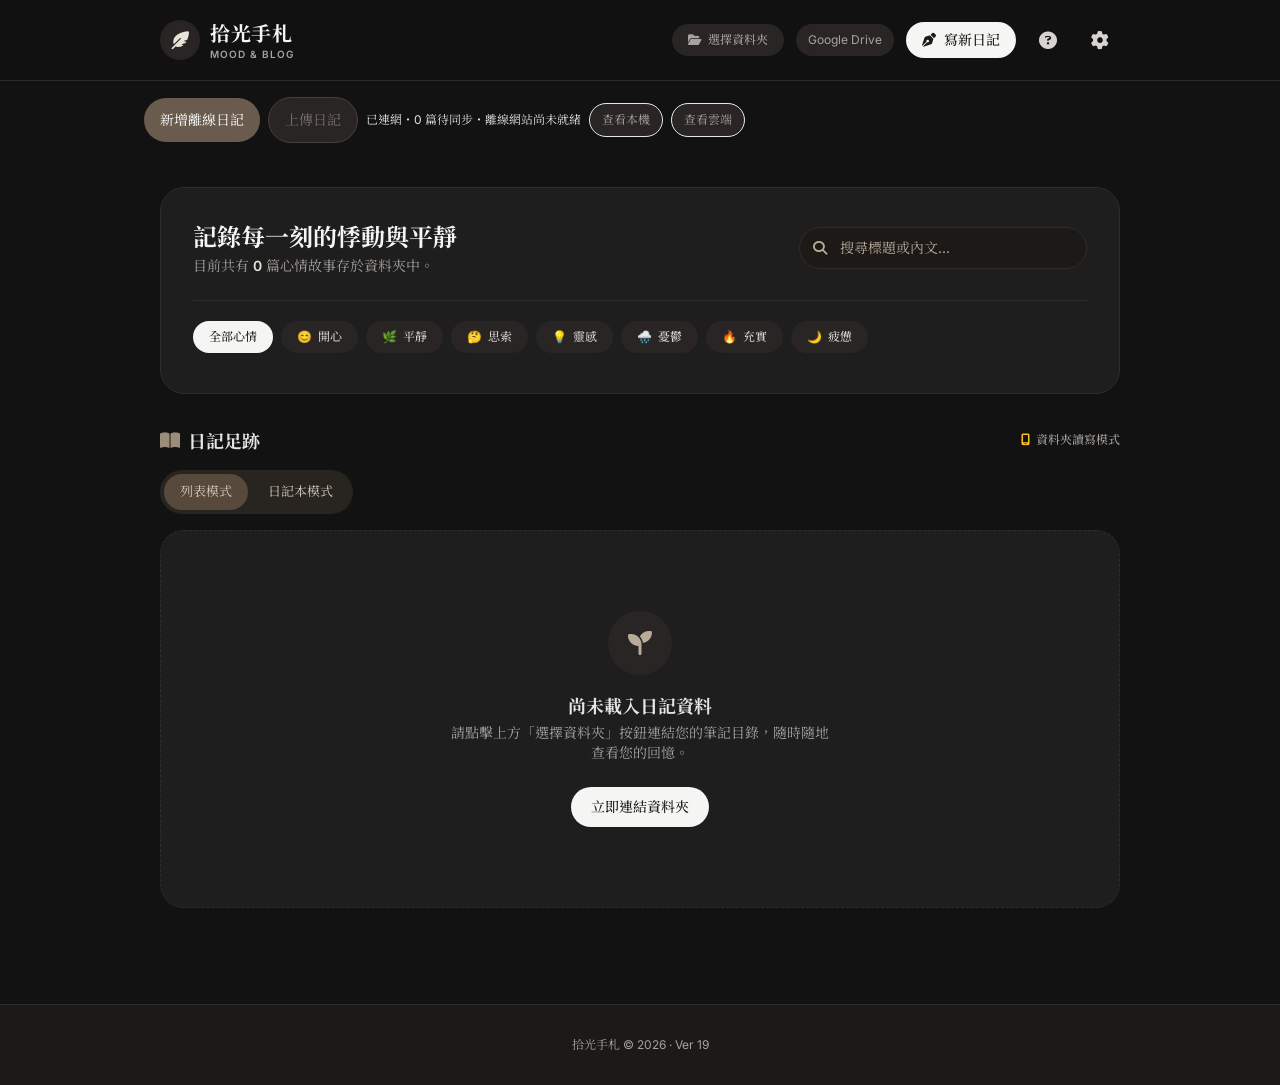
==== index.html @ 32897668 "Add files via upload" ====
<!DOCTYPE html>
<html lang="zh-TW" class="h-full">
<head>
    <meta charset="UTF-8">
    <link rel="manifest" href="manifest.webmanifest?v=19">
    <meta name="viewport" content="width=device-width, initial-scale=1.0">
    
    <link rel="icon" href="favicon.ico?v=11" sizes="any">
    <link rel="icon" type="image/png" sizes="32x32" href="icon-32.png?v=11">
    <link rel="icon" type="image/png" sizes="16x16" href="icon-16.png?v=11">
    <link rel="apple-touch-icon" sizes="180x180" href="icon-180.png?v=11">
    <meta name="theme-color" content="#695b4e">
    <title>拾光手札 - MOOD & BLOG JOURNAL</title>
    <!-- Tailwind CSS CDN -->
    <script src="./assets/tailwind.js?v=19"></script>
    <script>
        tailwind.config = {
            darkMode: 'class',
            theme: {
                extend: {
                    colors: {
                        warm: {
                            50: '#fcfbfa',
                            100: '#f5f2ed',
                            200: '#e8e2d8',
                            300: '#d4cbbe',
                            400: '#b8ab9a',
                            500: '#9c8d7b',
                            600: '#827363',
                            700: '#695b4e',
                            800: '#54483e',
                            900: '#453c34',
                        },
                        darkBg: '#121212',
                        darkCard: '#1e1e1e',
                        darkBorder: '#2d2d2d'
                    },
                    fontFamily: {
                        serif: ['"Noto Serif TC"', 'serif'],
                        sans: ['"Inter"', '"Plus Jakarta Sans"', 'sans-serif'],
                    }
                }
            }
        }
    </script>
    <link rel="preconnect" href="https://fonts.googleapis.com">
    <link rel="preconnect" href="https://fonts.gstatic.com" crossorigin>
    <link href="https://fonts.googleapis.com/css2?family=Inter:wght@300;400;500;600;700&family=Noto+Serif+TC:wght@400;600;700&display=swap" rel="stylesheet">
    <link rel="stylesheet" href="./assets/fontawesome.css?v=19">
    <style>
        body {
            font-family: 'Inter', 'Noto Serif TC', sans-serif;
            background-color: #fcfbfa;
            color: #453c34;
            -webkit-tap-highlight-color: transparent;
        }
        .dark body {
            background-color: #121212;
            color: #e5e5e5;
        }
        .serif-title {
            font-family: 'Noto Serif TC', serif;
        }
        ::-webkit-scrollbar {
            width: 5px;
            height: 5px;
        }
        ::-webkit-scrollbar-track {
            background: transparent;
        }
        ::-webkit-scrollbar-thumb {
            background: #d4cbbe;
            border-radius: 3px;
        }
        .dark ::-webkit-scrollbar-thumb {
            background: #444;
        }
        .fade-in {
            animation: fadeIn 0.25s ease-in-out forwards;
        }
        @keyframes fadeIn {
            from { opacity: 0; transform: translateY(6px); }
            to { opacity: 1; transform: translateY(0); }
        }
        /* Stack folder and Drive controls on phones; keep the existing wide layout. */
        @media (max-width: 639px) {
            header .journal-header-layout {
                display: grid;
                grid-template-columns: minmax(0, 1fr) auto auto;
                gap: 10px 8px;
                padding-top: 12px;
                padding-bottom: 12px;
            }
            header .journal-header-brand { grid-column: 1; grid-row: 1; min-width: 0; }
            header .journal-header-brand > div:first-child { flex-shrink: 0; }
            header .journal-header-brand h1, header .journal-header-brand p { white-space: nowrap; }
            header .journal-header-actions { display: contents; }
            header .journal-header-actions > * { margin-left: 0 !important; }
            header .journal-header-manual { grid-column: 2; grid-row: 1; }
            header .journal-header-settings { grid-column: 3; grid-row: 1; }
            header .journal-header-manual, header .journal-header-settings { width: 44px; height: 44px; }
            header .journal-header-folder {
                grid-column: 1 / -1; grid-row: 2;
                min-width: 0; width: 100%; min-height: 44px;
                justify-content: center;
            }
            header .journal-header-folder i { flex-shrink: 0; }
            header .journal-header-folder #dirLabel { min-width: 0; max-width: none; white-space: normal; overflow-wrap: anywhere; }
            header .journal-header-drive {
                grid-column: 1 / -1; grid-row: 3;
                min-width: 0; width: 100%; min-height: 44px; white-space: nowrap;
            }
        }
            #dirBtn, #driveBtn { background: #f2efeb; color: #685c50; }
        #dirBtn[data-connected="true"], #driveBtn[data-connected="true"] { background: #68594b; color: #fff; }
        .dark #dirBtn, .dark #driveBtn { background: #292524; color: #a8a29e; }
        .dark #dirBtn[data-connected="true"], .dark #driveBtn[data-connected="true"] { background: #d6c9bc; color: #292524; }
        #dirLabel { white-space: normal; overflow-wrap: anywhere; }
        .journal-editor-fields { display:grid; grid-template-columns:repeat(auto-fit,minmax(min(100%,13rem),1fr)); gap:1rem; }
        .journal-editor-fields > div { min-width:0; }
        .journal-editor-fields input, .journal-editor-fields select { display:block; width:100%; min-width:0; max-width:100%; min-inline-size:0; box-sizing:border-box; }
        #postDate { appearance:none; -webkit-appearance:none; min-height:44px; }
        #postDate::-webkit-date-and-time-value { min-width:0; text-align:left; }
            #folderSyncBtn:disabled, #newOfflineDiaryBtn:disabled, #uploadDiaryBtn:disabled { background: #e7e5e4; color: #a8a29e; border-color: #e7e5e4; cursor: not-allowed; box-shadow: none; }
        .dark #newOfflineDiaryBtn:disabled, .dark #uploadDiaryBtn:disabled { background: #292524; color: #78716c; border-color: #44403c; }
            #viewLocalSourceBtn, #viewDriveSourceBtn { background: #f2efeb; color: #685c50; }
        #viewLocalSourceBtn[aria-pressed="true"], #viewDriveSourceBtn[aria-pressed="true"] { background: #68594b; color: #fff; border-color: #68594b; }
        .dark #viewLocalSourceBtn, .dark #viewDriveSourceBtn { background: #292524; color: #a8a29e; }
        .dark #viewLocalSourceBtn[aria-pressed="true"], .dark #viewDriveSourceBtn[aria-pressed="true"] { background: #d6c9bc; color: #292524; border-color: #d6c9bc; }
    #conflictChoices[hidden], #folderConflictsBtn[hidden], #conflictBackupBtn[hidden] { display:none; }
    #viewContent .journal-photo { margin:10px 0; }
        #viewContent .journal-photo img { display:block; width:100%; height:auto; border:0; }
        #viewContent .view-photo-slot[data-loaded="true"] { height:auto; display:block; }
    #viewContent .view-photo-slot { height:clamp(180px,40vh,320px); display:flex; align-items:center; justify-content:center; color:#9a8b7d; font-size:12px; }
    #operationRecordsPanel[hidden], #performanceRecordsPanel[hidden] { display:none; }
        .system-record-tab[aria-selected="true"] { background:#68594b;color:white; }
        .dark .system-record-tab[aria-selected="true"] { background:#d6c9bc;color:#292524; }
    button:focus-visible, a:focus-visible, select:focus-visible, input:focus-visible, textarea:focus-visible { outline:2px solid #9a8b7d; outline-offset:3px; }
    </style>
<link rel="stylesheet" href="./weather.css?v=19">
<script src="./photo-compression.js?v=19"></script>
<script src="./moon-phase.js?v=19"></script>
</head>
<body class="h-full flex flex-col justify-between selection:bg-warm-200 dark:selection:bg-stone-700 transition-colors duration-300">

    <input type="file" id="directoryInput" webkitdirectory multiple hidden onchange="app.loadPostsFromFiles(event)">

    <script src="https://accounts.google.com/gsi/client" async defer></script>
    <div id="weatherLayer" hidden aria-hidden="true"><canvas id="dynamicBgCanvas"></canvas><div id="celestialObjects" class="fixed inset-0 pointer-events-none overflow-hidden"></div><div id="lightningOverlay" class="lightning-overlay"></div><div id="snowDriftGround" class="snow-drift-ground"></div></div>
    <header class="sticky top-0 z-30 backdrop-blur-md bg-warm-50/85 dark:bg-darkBg/85 border-b border-warm-200 dark:border-darkBorder shadow-sm">
        <div class="journal-header-layout max-w-5xl mx-auto px-4 sm:px-6 lg:px-8 h-18 sm:h-20 flex items-center justify-between">
            <div class="journal-header-brand flex items-center space-x-2.5 cursor-pointer" onclick="app.switchHome()">
                <div class="w-9 h-9 sm:w-10 sm:h-10 rounded-full bg-warm-200 dark:bg-stone-800 flex items-center justify-center text-warm-800 dark:text-warm-200 shadow-inner">
                    <i class="fa-solid fa-feather-pointed text-sm sm:text-lg"></i>
                </div>
                <div>
                    <h1 class="serif-title text-base sm:text-xl font-bold tracking-wide text-warm-900 dark:text-stone-100">拾光手札</h1>
                    <p class="text-[9px] sm:text-[10px] text-warm-500 dark:text-stone-400 font-sans tracking-widest uppercase font-semibold">Mood & Blog</p>
                </div>
            </div>

            <div class="journal-header-actions flex items-center space-x-1.5 sm:space-x-3">
                <button onclick="app.pickDirectory()" id="dirBtn" class="journal-header-folder px-3 sm:px-4 py-2 bg-warm-700 hover:bg-warm-800 text-white text-xs font-medium rounded-full shadow-sm transition-all duration-200 flex items-center space-x-1.5">
                    <i class="fa-solid fa-folder-open"></i>
                    <span id="dirLabel" class="max-w-[80px] sm:max-w-none truncate">選擇資料夾</span>
                </button>
                <button onclick="app.connectDrive()" id="driveBtn" class="journal-header-drive px-3 py-2 bg-warm-100 dark:bg-stone-800 rounded-full text-xs" title="登入並連接 Google Drive">Google Drive</button>
                <button onclick="app.openEditor()" data-write-action class="hidden sm:flex px-4 py-2 bg-warm-800 hover:bg-warm-900 dark:bg-stone-100 dark:text-stone-900 text-warm-50 text-sm font-medium rounded-full shadow-sm transition-all items-center space-x-2">
                    <i class="fa-solid fa-pen-nib"></i>
                    <span>寫新日記</span>
                </button>
                <button onclick="app.openManualModal()" class="journal-header-manual w-9 h-9 sm:w-10 sm:h-10 rounded-full hover:bg-warm-200/60 dark:hover:bg-stone-800 text-warm-700 dark:text-stone-300 transition-colors flex items-center justify-center" title="操作手冊">
                    <i class="fa-solid fa-circle-question text-base sm:text-lg"></i>
                </button>
                <button onclick="app.openSettings()" class="journal-header-settings w-9 h-9 sm:w-10 sm:h-10 rounded-full hover:bg-warm-200/60 dark:hover:bg-stone-800 text-warm-700 dark:text-stone-300 transition-colors flex items-center justify-center" title="設定與偏好">
                    <i class="fa-solid fa-gear text-base sm:text-lg"></i>
                </button>
            </div>
        </div>
    </header>

    <button id="resumeDirectoryBtn" hidden onclick="app.resumeDirectory()" class="mx-auto mt-3 max-w-full px-4 py-3 rounded-full bg-warm-700 text-white text-sm" style="display:none;overflow-wrap:anywhere"></button>

    <section class="max-w-5xl w-full mx-auto px-4 mt-4" aria-label="離線日記">
        <div class="flex flex-wrap gap-2 items-center">
            <button id="newOfflineDiaryBtn" onclick="app.openOfflineEditor()" class="px-4 py-3 rounded-full bg-warm-700 text-white text-sm">新增離線日記</button>
            <button id="uploadDiaryBtn" disabled onclick="app.uploadDiaries()" class="px-4 py-3 rounded-full border text-sm">上傳日記</button>
            <span id="offlineStatus" class="text-xs" role="status">正在讀取本機日記…</span>
            <button id="folderSyncBtn" disabled onclick="app.syncFolders()" class="border rounded-full px-3 py-2 text-xs">立即同步</button><button id="viewLocalSourceBtn" aria-pressed="false" onclick="app.showSource('local')" class="border rounded-full px-3 py-2 text-xs">查看本機</button><button id="viewDriveSourceBtn" aria-pressed="false" onclick="app.showSource('drive')" class="border rounded-full px-3 py-2 text-xs">查看雲端</button>
        </div>
        <button id="folderConflictsBtn" hidden onclick="app.openFolderConflicts()" class="border rounded-full px-3 py-2 text-xs mt-2">處理同步衝突</button>
        <div id="offlineEntries" class="mt-3 space-y-2"></div>
    </section>
    <main class="flex-grow max-w-5xl w-full mx-auto px-4 sm:px-6 lg:px-8 py-6 sm:py-8 space-y-6 sm:space-y-8">
        
        <section class="bg-white dark:bg-darkCard border border-warm-200 dark:border-darkBorder rounded-3xl p-5 sm:p-8 shadow-sm transition-colors">
            <div class="flex flex-col md:flex-row md:items-center justify-between gap-4">
                <div>
                    <h2 class="serif-title text-xl sm:text-2xl font-bold text-warm-900 dark:text-stone-100">記錄每一刻的悸動與平靜</h2>
                    <p class="text-xs sm:text-sm text-warm-500 dark:text-stone-400 mt-1">目前共有 <span id="totalCount" class="font-semibold text-warm-800 dark:text-warm-200">0</span> 篇心情故事存於資料夾中。</p>
                </div>
                <div class="relative w-full md:w-72">
                    <span class="absolute inset-y-0 left-0 flex items-center pl-3.5 pointer-events-none text-warm-400">
                        <i class="fa-solid fa-magnifying-glass text-sm"></i>
                    </span>
                    <input type="text" id="searchInput" oninput="app.handleSearch(this.value)" placeholder="搜尋標題或內文..." class="w-full pl-10 pr-4 py-2.5 bg-warm-50 dark:bg-stone-900 border border-warm-200 dark:border-darkBorder rounded-full text-sm text-warm-800 dark:text-stone-200 placeholder-warm-400 focus:outline-none focus:ring-2 focus:ring-warm-400 transition-all">
                </div>
            </div>

            <div class="mt-5 sm:mt-6 pt-4 sm:pt-5 border-t border-warm-100 dark:border-darkBorder flex items-center gap-2 overflow-x-auto pb-2 scrollbar-none" id="moodFiltersContainer">
            </div>
        </section>

        <section>
            <div class="flex items-center justify-between mb-4">
                <h3 class="serif-title text-base sm:text-lg font-bold text-warm-800 dark:text-stone-200 flex items-center gap-2">
                    <i class="fa-solid fa-book-open text-warm-500"></i>
                    <span>日記足跡</span>
                </h3>
                <div class="text-[11px] sm:text-xs text-warm-500 dark:text-stone-400 flex items-center gap-1.5 font-medium">
                    <i class="fa-solid fa-mobile-screen text-amber-600 dark:text-amber-400"></i>
                    <span id="deviceModeHint">行動瀏覽模式</span>
                </div>
            </div>

            <div id="postsContainer" class="grid grid-cols-1 md:grid-cols-2 gap-5 sm:gap-6">
            </div>

            <nav id="pagination" aria-label="日記分頁" class="mt-6 flex flex-wrap items-center justify-center gap-2" hidden></nav>

            <div id="emptyState" class="hidden py-16 sm:py-20 text-center bg-white dark:bg-darkCard border border-dashed border-warm-300 dark:border-darkBorder rounded-3xl px-4">
                <div class="w-14 h-14 sm:w-16 sm:h-16 bg-warm-100 dark:bg-stone-800 rounded-full flex items-center justify-center mx-auto text-warm-400 text-xl sm:text-2xl mb-4">
                    <i class="fa-solid fa-seedling"></i>
                </div>
                <h4 class="serif-title text-base sm:text-lg font-bold text-warm-800 dark:text-stone-200">尚未載入日記資料</h4>
                <p class="text-xs sm:text-sm text-warm-500 dark:text-stone-400 max-w-sm mx-auto mt-1 mb-6">請點擊上方「選擇資料夾」按鈕連結您的筆記目錄，隨時隨地查看您的回憶。</p>
                <button onclick="app.pickDirectory()" class="px-5 py-2.5 bg-warm-800 hover:bg-warm-900 dark:bg-stone-100 dark:text-stone-900 text-warm-50 text-xs sm:text-sm font-medium rounded-full shadow-sm transition-all">
                    立即連結資料夾
                </button>
            </div>
        </section>
    </main>

    <!-- 手機版懸浮寫作按鈕 (FAB) -->
    <button onclick="app.openEditor()" data-write-action class="sm:hidden fixed bottom-6 right-6 z-40 w-14 h-14 bg-warm-800 dark:bg-stone-100 dark:text-stone-900 text-warm-50 rounded-full shadow-2xl flex items-center justify-center text-xl transition-transform active:scale-95" title="寫新日記">
        <i class="fa-solid fa-pen-nib"></i>
    </button>

    <footer class="bg-warm-100 dark:bg-stone-900 border-t border-warm-200 dark:border-darkBorder mt-16 py-6 sm:py-8 text-center text-xs text-warm-500 dark:text-stone-400 transition-colors">
        <p>拾光手札 &copy; 2026 · <span data-release-version>Ver 19</span></p>
    </footer>

    <!-- 操作手冊 Modal -->
    <div id="manualModal" class="fixed inset-0 z-50 bg-warm-900/40 dark:bg-black/60 backdrop-blur-sm flex items-center justify-center p-4 sm:p-6 hidden overflow-y-auto">
        <div class="bg-white dark:bg-darkCard rounded-3xl shadow-2xl max-w-xl w-full max-h-[90vh] flex flex-col border border-warm-200 dark:border-darkBorder fade-in">
            <div class="px-6 py-5 border-b border-warm-100 dark:border-darkBorder flex items-center justify-between">
                <h3 class="serif-title text-lg sm:text-xl font-bold text-warm-900 dark:text-stone-100 flex items-center gap-2">
                    <i class="fa-solid fa-circle-question text-warm-500"></i>
                    <span>拾光手札行動操作手冊</span>
                </h3>
                <button onclick="app.closeManualModal()" aria-label="關閉手冊" class="w-8 h-8 rounded-full hover:bg-warm-100 dark:hover:bg-stone-800 flex items-center justify-center text-warm-500 transition-colors">
                    <i class="fa-solid fa-xmark text-lg"></i>
                </button>
            </div>
            <div class="p-5 sm:p-6 overflow-y-auto space-y-5 text-xs sm:text-sm text-warm-700 dark:text-stone-300 leading-relaxed font-sans flex-grow">
                <section class="space-y-2"><h4 class="font-bold text-sm">1．選擇使用方式</h4><p><strong>手機：</strong>設定筆記資料夾網址 → 儲存設定 → Google Drive 登入。請用 Safari 或 Chrome 新分頁；LINE 內建瀏覽器可能無法登入。</p><p><strong>電腦本機：</strong>選擇資料夾後寫作，文章與照片只存該資料夾。本機唯讀模式不能修改原檔。</p></section>
                <section class="space-y-2"><h4 class="font-bold text-sm">2．寫作與閱讀</h4><p>按「寫新日記」或筆尖新增，開啟文章後可編輯或刪除。選照片後自動壓縮，相簿原檔不變；透明圖片與動畫保留原格式。</p><p>搜尋與心情篩選涵蓋全部日記，每頁 12 篇。文字先顯示，照片接近閱讀位置再載入；失敗可重試。視窗按 X 或 Esc 關閉，關閉不會自動儲存。</p></section>
                <section class="space-y-2"><h4 class="font-bold text-sm">3．離線與上傳</h4><p>先連網設定雲端資料夾，確認「離線網站已就緒」。離線可新增日記；已連接資料來源時改用「寫新日記」。</p><p>雲端寫作先存此裝置，網頁開著、連網且授權有效後上傳。「上傳日記」只處理待傳資料，不匯入整個本機列表。照片讀取失敗可在待傳區重新選取原照片，並匯出最新文字。</p><p><strong>清除網站資料前，先確認全部日記已同步。</strong>正常重新整理會保留待傳資料；無痕模式、換裝置或清除網站資料可能失去暫存。關閉網頁或鎖定手機後不保證背景上傳，也不保證離線可讀全部雲端日記。</p></section>
                <section class="space-y-2"><h4 class="font-bold text-sm">4．本機與雲端同步</h4><p>兩邊連接後按「立即同步」，或在設定啟用自動同步；手機不需勾選。自動同步在儲存或恢復連線後執行，閱讀與編輯時暫緩。</p><p>衝突時可比較版本，選本機、雲端、兩版保留或稍後處理；覆寫前備份。背景不刪除，手動刪除逐篇確認。</p><p><strong>本機若是 Google Drive 電腦版的同步資料夾，請由電腦版同步，不要再執行拾光手札雙向同步。</strong>請保留 .shiguang-sync.json 與 .shiguang-backups；它們記錄對應與備份，也可能被電腦版上傳。</p></section>
                <section class="space-y-2"><h4 class="font-bold text-sm">5．日記本模式</h4><p>以單指向左翻下一頁、向右翻上一頁，雙指保留縮放；放大後可移動內容，不滑動翻頁。先點照片再拖曳編排，原翻頁按鈕保留。雙頁模式由新到舊；奇數頁的補齊空白放在最前面，最後不留白。空白不計入日記頁數，也不會自動建立新日記。</p><p>首頁可切換列表或日記本。點文字輸入；照片可拖曳、縮放、旋轉與調整前後，同篇可跨頁移動。文字過長或新增照片時可接續分頁，也能手動增刪頁及跳頁。</p><p>修改先快速保存至此裝置，停止操作約 10 秒後合併同步；手動立即同步可提早提交。上傳中可繼續編排，新修改將接續處理。「已保存至本機」表示本機完成；「等待雲端同步」仍未上傳，須看到「雲端同步完成」。失敗時保留頁面，依提示重試、匯出草稿或處理衝突。草稿與待傳只存在目前裝置，請勿清除網站資料。</p></section><details class="border border-warm-200 dark:border-darkBorder rounded-xl p-3"><summary class="cursor-pointer font-semibold">設定與問題排查</summary><div class="mt-3 space-y-2"><p>更換雲端資料夾：齒輪 → 修改網址 → 儲存設定 → 登入。待傳日記仍綁定原資料夾。</p><p>回到雲端頁面會背景更新，也可按「更新雲端列表」。上傳失敗請檢查網路、授權與資料夾編輯權限。</p><p>「系統紀錄」預設顯示操作結果，可切換效能診斷；兩者分別清除。衝突備份可另行查看、下載。</p><p>動態天象預設關閉，啟用後與外觀日夜連動；點「取得所在地天氣」才要求定位。</p><p><a href="./完整設定說明.html" target="_blank" rel="noopener" class="underline">Google Cloud 與部署設定說明</a></p></div></details>
            </div>
            <div class="px-6 py-4 bg-warm-50/60 dark:bg-stone-900/50 border-t border-warm-100 dark:border-darkBorder flex items-center justify-end rounded-b-3xl">
                <button onclick="app.closeManualModal()" class="px-6 py-2 bg-warm-800 hover:bg-warm-900 dark:bg-stone-100 dark:text-stone-900 text-warm-50 text-xs font-medium rounded-full transition-all shadow-sm">我知道了</button>
            </div>
        </div>
    </div>

    <!-- 編輯器 Modal -->
    <div id="editorModal" class="fixed inset-0 z-50 bg-warm-900/40 dark:bg-black/60 backdrop-blur-sm flex items-center justify-center p-4 sm:p-6 hidden overflow-y-auto">
        <div class="bg-white dark:bg-darkCard rounded-3xl shadow-2xl max-w-2xl w-full max-h-[90vh] flex flex-col border border-warm-200 dark:border-darkBorder fade-in">
            <div class="px-6 py-5 border-b border-warm-100 dark:border-darkBorder flex items-center justify-between">
                <h3 id="editorModalTitle" class="serif-title text-lg sm:text-xl font-bold text-warm-900 dark:text-stone-100">撰寫新日記</h3>
                <button onclick="app.closeEditor()" aria-label="關閉編輯器" class="w-8 h-8 rounded-full hover:bg-warm-100 dark:hover:bg-stone-800 flex items-center justify-center text-warm-500 transition-colors">
                    <i class="fa-solid fa-xmark text-lg"></i>
                </button>
            </div>
            <div class="p-5 sm:p-6 overflow-y-auto space-y-4 sm:space-y-5 flex-grow text-xs sm:text-sm">
                <input type="hidden" id="editPostId">
                <input type="hidden" id="editOldFolder">
                <input type="hidden" id="editOldYearFolder">
                <div>
                    <label class="block text-[11px] sm:text-xs font-semibold text-warm-600 dark:text-stone-400 uppercase tracking-wider mb-2">文章標題</label>
                    <input type="text" id="postTitle" placeholder="今天發生了什麼特別的事嗎？..." class="w-full px-4 py-3 bg-warm-50 dark:bg-stone-900 border border-warm-200 dark:border-darkBorder rounded-2xl text-warm-900 dark:text-stone-100 placeholder-warm-400 focus:outline-none focus:ring-2 focus:ring-warm-400 text-sm sm:text-base transition-all font-medium">
                </div>
                <div class="journal-editor-fields">
                    <div>
                        <label class="block text-[11px] sm:text-xs font-semibold text-warm-600 dark:text-stone-400 uppercase tracking-wider mb-2">日期</label>
                        <input type="date" id="postDate" class="w-full px-3.5 py-3 bg-warm-50 dark:bg-stone-900 border border-warm-200 dark:border-darkBorder rounded-2xl text-warm-900 dark:text-stone-100 focus:outline-none focus:ring-2 focus:ring-warm-400 text-xs sm:text-sm transition-all">
                    </div>
                    <div>
                        <label class="block text-[11px] sm:text-xs font-semibold text-warm-600 dark:text-stone-400 uppercase tracking-wider mb-2">心情標籤</label>
                        <select id="postMood" class="w-full px-3.5 py-3 bg-warm-50 dark:bg-stone-900 border border-warm-200 dark:border-darkBorder rounded-2xl text-warm-900 dark:text-stone-100 focus:outline-none focus:ring-2 focus:ring-warm-400 text-xs sm:text-sm transition-all">
                        </select>
                    </div>
                    <div>
                        <label class="block text-[11px] sm:text-xs font-semibold text-warm-600 dark:text-stone-400 uppercase tracking-wider mb-2">手札風格</label>
                        <select id="postCategory" class="w-full px-3.5 py-3 bg-warm-50 dark:bg-stone-900 border border-warm-200 dark:border-darkBorder rounded-2xl text-warm-900 dark:text-stone-100 focus:outline-none focus:ring-2 focus:ring-warm-400 text-xs sm:text-sm transition-all">
                        </select>
                    </div>
                </div>
                <div>
                    <div class="flex items-center justify-between mb-2">
                        <label class="block text-[11px] sm:text-xs font-semibold text-warm-600 dark:text-stone-400 uppercase tracking-wider">心情內文與段落照片</label>
                        <label class="px-3 py-1 bg-warm-100 dark:bg-stone-800 hover:bg-warm-200 text-warm-700 dark:text-stone-300 rounded-lg text-xs font-medium cursor-pointer transition-all flex items-center gap-1.5">
                            <i class="fa-solid fa-image"></i>
                            <span>插入照片</span>
                            <input type="file" id="inlineImageInput" accept="image/*" multiple class="hidden" onchange="app.insertImageToContent(event)">
                        </label>
                    </div>
                    <textarea id="postContent" rows="7" placeholder="寫下早晨、午後與夜晚的點滴..." class="w-full px-4 py-3 bg-warm-50 dark:bg-stone-900 border border-warm-200 dark:border-darkBorder rounded-2xl text-warm-900 dark:text-stone-100 placeholder-warm-400 focus:outline-none focus:ring-2 focus:ring-warm-400 text-xs sm:text-sm transition-all leading-relaxed font-sans"></textarea>
                </div>
            </div>
            <div class="px-6 py-4 bg-warm-50/60 dark:bg-stone-900/50 border-t border-warm-100 dark:border-darkBorder flex items-center justify-end space-x-3 rounded-b-3xl">
                <button onclick="app.closeEditor()" class="px-5 py-2.5 bg-white dark:bg-stone-800 hover:bg-warm-100 dark:hover:bg-stone-700 border border-warm-300 dark:border-darkBorder text-warm-700 dark:text-stone-300 text-xs font-medium rounded-full transition-all">取消</button>
                <button onclick="app.savePost()" class="px-6 py-2.5 bg-warm-800 hover:bg-warm-900 dark:bg-stone-100 dark:text-stone-900 text-warm-50 text-xs font-medium rounded-full shadow-sm transition-all">儲存日記</button>
            </div>
        </div>
    </div>

    <!-- 檢視 Modal -->
    <div id="viewModal" class="fixed inset-0 z-50 bg-warm-900/50 dark:bg-black/70 backdrop-blur-sm flex items-center justify-center p-4 sm:p-6 hidden overflow-y-auto">
        <div class="bg-white dark:bg-darkCard rounded-3xl shadow-2xl max-w-2xl w-full max-h-[90vh] flex flex-col border border-warm-200 dark:border-darkBorder fade-in">
            <div class="px-5 sm:px-6 py-4 border-b border-warm-100 dark:border-darkBorder flex items-center justify-between">
                <div class="flex items-center space-x-2">
                    <span id="viewMoodBadge" class="px-3 py-1 bg-warm-100 dark:bg-stone-800 text-warm-800 dark:text-stone-200 rounded-full text-xs font-medium flex items-center gap-1.5"></span>
                    <span id="viewDate" class="text-xs text-warm-500 dark:text-stone-400 font-sans"></span>
                </div>
                <button onclick="app.closeViewModal()" aria-label="關閉日記" class="w-8 h-8 rounded-full hover:bg-warm-100 dark:hover:bg-stone-800 flex items-center justify-center text-warm-500 transition-colors">
                    <i class="fa-solid fa-xmark text-lg"></i>
                </button>
            </div>
            <div class="p-5 sm:p-8 overflow-y-auto space-y-5 flex-grow">
                <h2 id="viewTitle" class="serif-title text-xl sm:text-2xl font-bold text-warm-900 dark:text-stone-100 leading-snug"></h2>
                <div id="viewContent" class="text-warm-800 dark:text-stone-300 leading-relaxed text-sm sm:text-base font-sans"></div>
            </div>
            <div class="px-5 sm:px-6 py-4 bg-warm-50/60 dark:bg-stone-900/50 border-t border-warm-100 dark:border-darkBorder flex items-center justify-between rounded-b-3xl">
                <div class="text-[11px] sm:text-xs text-warm-400 dark:text-stone-500" id="viewUpdatedAt">本機檔案</div>
                <div class="flex items-center space-x-2">
                    <button id="viewEditBtn" class="px-3.5 py-1.5 bg-white dark:bg-stone-800 hover:bg-warm-100 dark:hover:bg-stone-700 border border-warm-300 dark:border-darkBorder text-warm-700 dark:text-stone-300 text-xs font-medium rounded-full transition-all flex items-center gap-1">
                        <i class="fa-solid fa-pen"></i>
                        <span>編輯</span>
                    </button>
                    <button id="viewDeleteBtn" class="px-3.5 py-1.5 bg-red-50 dark:bg-red-950/40 hover:bg-red-100 text-red-600 text-xs font-medium rounded-full transition-all flex items-center gap-1">
                        <i class="fa-solid fa-trash-can"></i>
                        <span>刪除</span>
                    </button>
                </div>
            </div>
        </div>
    </div>


    <div id="operationLogModal" role="dialog" aria-modal="true" aria-labelledby="operationLogTitle" class="fixed inset-0 z-[60] bg-warm-900/40 dark:bg-black/60 backdrop-blur-sm flex items-center justify-center p-4 hidden">
        <div class="bg-white dark:bg-darkCard rounded-3xl shadow-2xl max-w-xl w-full max-h-[90vh] flex flex-col border border-warm-200 dark:border-darkBorder">
            <div class="px-6 py-4 border-b border-warm-100 dark:border-darkBorder flex items-center justify-between">
                <h3 id="operationLogTitle" class="font-semibold">系統紀錄</h3>
                <button id="closeOperationLogBtn" onclick="app.closeOperationLogs()" aria-label="關閉系統紀錄" class="w-8 h-8 rounded-full hover:bg-warm-100 dark:hover:bg-stone-800">✕</button>
            </div>
            <div class="p-5 overflow-y-auto min-h-0">
                <div class="flex gap-2 mb-4" role="tablist" aria-label="紀錄類型"><button id="operationRecordsTab" role="tab" aria-controls="operationRecordsPanel" onclick="app.selectSystemRecordTab('operations')" class="system-record-tab border rounded-full px-3 py-2 text-sm">操作紀錄</button><button id="performanceRecordsTab" role="tab" aria-controls="performanceRecordsPanel" onclick="app.selectSystemRecordTab('performance')" class="system-record-tab border rounded-full px-3 py-2 text-sm">效能診斷</button></div>
                <section id="operationRecordsPanel" role="tabpanel" aria-labelledby="operationRecordsTab"><p class="text-xs mb-3">最近 100 筆操作結果，重新整理後仍保留。清除不影響日記與同步識別資料。</p><button onclick="app.clearOperationLogs()" class="border rounded-full px-3 py-2 text-xs mb-3">清除操作紀錄</button><div id="syncedEntries" class="space-y-2 break-words"></div></section>
                <section id="performanceRecordsPanel" hidden role="tabpanel" aria-labelledby="performanceRecordsTab"><p class="text-xs mb-3">本次開啟最近 100 筆。耗時含排隊與網路等待，請求數可能含重疊背景工作；流程返回不代表同步成功。</p><div class="flex flex-wrap gap-2 mb-3"><button onclick="app.exportPerformanceRecords()" class="border rounded-full px-3 py-2 text-xs">匯出量測紀錄</button><button onclick="app.clearPerformanceRecords()" class="border rounded-full px-3 py-2 text-xs">清除效能紀錄</button></div><div id="performanceRows" class="space-y-2"></div></section>
            </div>
        </div>
    </div>
    <!-- 設定 Modal -->
    <div id="settingsModal" class="fixed inset-0 z-50 bg-warm-900/40 dark:bg-black/60 backdrop-blur-sm flex items-center justify-center p-4 hidden">
        <div class="bg-white dark:bg-darkCard rounded-3xl shadow-2xl max-w-md w-full max-h-[90vh] overflow-y-auto p-6 border border-warm-200 dark:border-darkBorder fade-in space-y-6">
            <div class="flex items-center justify-between border-b border-warm-100 dark:border-darkBorder pb-4">
                <h3 class="serif-title text-lg font-bold text-warm-900 dark:text-stone-100 flex items-center gap-2">
                    <i class="fa-solid fa-gear text-warm-500"></i>
                    <span>設定與偏好</span>
                </h3>
                <button onclick="app.closeSettings()" aria-label="關閉設定" class="w-8 h-8 rounded-full hover:bg-warm-100 dark:hover:bg-stone-800 flex items-center justify-center text-warm-500">
                    <i class="fa-solid fa-xmark text-lg"></i>
                </button>
            </div>

            <div class="space-y-5 text-sm">
                <section class="space-y-2" aria-labelledby="localStorageTitle">
                    <h4 id="localStorageTitle" class="font-semibold">系統紀錄</h4>
                    <p class="text-xs text-warm-500">查看同步結果與效能量測；衝突版本備份獨立保存。</p>
                    <button onclick="app.openOperationLogs()" class="border rounded-full px-3 py-2 text-xs">系統紀錄</button><button onclick="app.viewConflictBackups().catch(e=>app.showToast(e.message,'error'))" class="border rounded-full px-3 py-2 text-xs">衝突版本備份</button>
                </section>
                <div class="space-y-2">
<label class="flex items-center gap-2"><input id="folderSyncEnabled" type="checkbox" onchange="app.setFolderSyncEnabled(this.checked)"><span>自動同步本機與雲端</span></label>
                    <p id="folderSyncHint" class="text-xs text-warm-500">預設關閉。開啟後，本機儲存、恢復網路或回到頁面時延遲同步。閱讀與編輯期間暫緩；衝突及刪除請手動處理。</p>
                    <label for="driveClientId" class="block font-semibold">Google Drive 設定</label>
                    <input id="driveClientId" placeholder="Google OAuth 用戶端 ID" class="w-full p-2 rounded-lg border bg-warm-50 dark:bg-stone-900 text-xs">
                    <input id="driveFolderUrl" placeholder="筆記根資料夾的 Google Drive 網址或 ID" class="w-full p-2 rounded-lg border bg-warm-50 dark:bg-stone-900 text-xs" aria-label="Google Drive 筆記資料夾網址">
                    <p class="text-xs text-warm-500">設定只存於此瀏覽器。填入筆記資料夾後登入；需有編輯權限，刪除會移至雲端垃圾桶。</p>
                    <div class="flex flex-wrap gap-2">
                        <button onclick="app.saveDriveConfig()" class="px-3 py-2 rounded-lg bg-warm-200 dark:bg-stone-700">儲存設定</button>
                        <button onclick="app.connectDrive()" data-drive-connect class="px-3 py-2 rounded-lg bg-warm-800 text-white">登入並連接</button>
                        <button onclick="app.refreshDrive()" class="px-3 py-2 rounded-lg border">更新雲端列表</button>
                        <button onclick="app.disconnectConnections()" class="px-3 py-2 rounded-lg border">中斷連線</button>
                    </div>
                    <p class="text-xs text-warm-500">同時解除本機與 Google Drive 連線，不刪除日記。</p>
                </div>

                <div>
                    <label class="block text-xs font-semibold text-warm-600 dark:text-stone-400 uppercase tracking-wider mb-2">外觀模式 (Theme)</label>
                    <div class="grid grid-cols-3 gap-2">
                        <button onclick="app.setThemeMode('auto')" id="themeAutoBtn" class="py-2.5 px-3 rounded-xl border text-xs font-medium transition-all flex items-center justify-center gap-1.5"><i class="fa-solid fa-circle-half-stroke"></i> 自動</button>
                        <button onclick="app.setThemeMode('light')" id="themeLightBtn" class="py-2.5 px-3 rounded-xl border text-xs font-medium transition-all flex items-center justify-center gap-1.5"><i class="fa-solid fa-sun"></i> 白天</button>
                        <button onclick="app.setThemeMode('dark')" id="themeDarkBtn" class="py-2.5 px-3 rounded-xl border text-xs font-medium transition-all flex items-center justify-center gap-1.5"><i class="fa-solid fa-moon"></i> 深色</button>
                    </div>
                </div>

                <div>
                    <label for="weatherScene" class="block font-semibold mb-2">動態天象</label>
                    <select id="weatherScene" onchange="app.setWeatherMode(this.value)" class="w-full p-2 rounded-lg border bg-warm-50 dark:bg-stone-900"><option value="off">關閉</option><option value="auto">自動（日夜與已取得的天氣）</option><option value="sunny_day">白天晴朗</option><option value="sunny_night">黑夜星空、月相與彗星</option><option value="drizzle_day">白天毛毛雨</option><option value="drizzle_night">黑夜毛毛雨</option><option value="storm_day">白天雷雨</option><option value="storm_night">黑夜雷雨</option><option value="snow_day">白天下雪與積雪</option><option value="snow_night">黑夜下雪與積雪</option></select>
                    <p id="weatherStatusText" class="text-xs mt-2" role="status">動態天象已關閉</p>
                    <button onclick="app.fetchWeatherLocation()" class="border rounded-full px-3 py-2 text-xs mt-2">取得所在地天氣</button>
                    <p id="weatherLocationHint" class="text-xs mt-2 text-warm-500">自動情境預設取得臺北每日的日出、日落與天氣；點選後才要求定位。動畫遵循減少動態效果設定。</p>
                </div>
                <div>
                    <label class="block text-xs font-semibold text-warm-600 dark:text-stone-400 uppercase tracking-wider mb-2">文章列表檢視</label>
                    <div class="grid grid-cols-2 gap-2">
                        <button onclick="app.setViewMode('grid')" id="viewGridBtn" class="py-2.5 px-3 rounded-xl border text-xs font-medium transition-all flex items-center justify-center gap-1.5"><i class="fa-solid fa-table-cells"></i> 卡片網格</button>
                        <button onclick="app.setViewMode('list')" id="viewListBtn" class="py-2.5 px-3 rounded-xl border text-xs font-medium transition-all flex items-center justify-center gap-1.5"><i class="fa-solid fa-list-ul"></i> 條列清單</button>
                    </div>
                </div>
                <p class="text-xs text-warm-500 dark:text-stone-400 text-center pt-2" data-release-version>Ver 19｜更新日期：2026-10-20</p>
            </div>
        </div>
    </div>

    <div id="toast" role="status" aria-live="polite" class="fixed bottom-20 sm:bottom-6 right-6 z-50 transform translate-y-20 opacity-0 transition-all duration-300 max-w-xs sm:max-w-sm bg-warm-900 text-warm-50 dark:bg-stone-100 dark:text-stone-900 px-4 sm:px-5 py-3 rounded-2xl shadow-xl flex items-center space-x-3 text-xs sm:text-sm">
        <i id="toastIcon" class="fa-solid fa-circle-check text-emerald-400"></i>
        <span id="toastMessage">操作成功</span>
    </div>

    <script>
        const MOODS = [
            { id: 'happy', name: '開心', emoji: '😊', color: 'bg-amber-100 text-amber-800 border-amber-200 dark:bg-amber-950/50 dark:text-amber-300 dark:border-amber-900' },
            { id: 'calm', name: '平靜', emoji: '🌿', color: 'bg-emerald-50 text-emerald-800 border-emerald-200 dark:bg-emerald-950/50 dark:text-emerald-300 dark:border-emerald-900' },
            { id: 'thoughtful', name: '思索', emoji: '🤔', color: 'bg-indigo-50 text-indigo-800 border-indigo-200 dark:bg-indigo-950/50 dark:text-indigo-300 dark:border-indigo-900' },
            { id: 'inspired', name: '靈感', emoji: '💡', color: 'bg-yellow-50 text-yellow-800 border-yellow-200 dark:bg-yellow-950/50 dark:text-yellow-300 dark:border-yellow-900' },
            { id: 'melancholy', name: '憂鬱', emoji: '🌧️', color: 'bg-blue-50 text-blue-800 border-blue-200 dark:bg-blue-950/50 dark:text-blue-300 dark:border-blue-900' },
            { id: 'energetic', name: '充實', emoji: '🔥', color: 'bg-orange-50 text-orange-800 border-orange-200 dark:bg-orange-950/50 dark:text-orange-300 dark:border-orange-900' },
            { id: 'tired', name: '疲憊', emoji: '🌙', color: 'bg-stone-100 text-stone-700 border-stone-200 dark:bg-stone-800 dark:text-stone-300 dark:border-stone-700' }
        ];

        const CATEGORIES = [
            { id: 'note', name: '圖文札記', icon: 'fa-feather' },
            { id: 'photo', name: '影像紀錄', icon: 'fa-camera' },
            { id: 'light', name: '隨筆光影', icon: 'fa-sun' },
            { id: 'life', name: '生活足跡', icon: 'fa-footprints' }
        ];

        class BlogJournalApp {
            constructor() {
                this.rootDirHandle = null;
                this.sourceMode = 'local';
                this.driveToken = null;
                this.driveExpires = 0;
                this.driveRoot = null;
                this.driveBusy = false;
                this.localPosts = []; this.drivePosts = []; this.driveReadOnly = true;
                this.readOnly = typeof window.showDirectoryPicker !== 'function';
                this.posts = [];
                this.currentPage = 1;
                this.pageSize = 12;
                this.currentFilter = 'all';
                this.searchQuery = '';
                this.stagedImages = {};
                this.viewMode = 'grid';
                this.themeMode = 'auto';
                this.init();
            }

            init() {
                window.addEventListener('online', () => { this.scheduleFolderAutoSync(true); this.scheduleCloudListRefresh(); });
                window.addEventListener('focus', () => { this.scheduleFolderAutoSync(); this.scheduleCloudListRefresh(); });
                document.addEventListener('visibilitychange', () => { if (!document.hidden) this.scheduleCloudListRefresh(); });
                document.addEventListener('keydown', event => {
                    if (event.key !== 'Escape' || event.isComposing || event.defaultPrevented) return;
                    const dialogs = [
                        ['manualModal', () => this.closeManualModal()],
                        ['editorModal', () => this.closeEditor()],
                        ['viewModal', () => this.closeViewModal()],
                        ['settingsModal', () => this.closeSettings()],
                        ['operationLogModal', () => this.closeOperationLogs()],
                        ['conflictModal', () => this.closeConflictModal()]
                    ];
                    const visible = dialogs.filter(([id]) => !document.getElementById(id).classList.contains('hidden'));
                    if (!visible.length) return;
                    event.preventDefault();
                    visible[visible.length - 1][1]();
                });
                this.loadSettings();
                this.renderMoodFilters();
                this.renderSelectOptions();
                this.renderPosts();
                this.updateStats();
                this.applyTheme();
                this.checkPlatform();
                this.connectionReady = this.restoreConnections();
                this.offlineReady = this.refreshOffline();
                setInterval(() => this.updateOfflineButtons(), 30000);
                window.addEventListener('online', () => this.syncOffline(false,'恢復網路'));
                window.addEventListener('offline', () => this.refreshOffline());
                this.offlineTimer = setInterval(() => this.syncOffline(false,'定時待傳檢查'), 60000);
                if ('serviceWorker' in navigator && (location.protocol === 'https:' || location.hostname === 'localhost' || location.hostname === '127.0.0.1')) {
                    navigator.serviceWorker.register('./sw.js').then(() => navigator.serviceWorker.ready).then(() => { this.offlineShellReady = true; this.refreshOffline(); }).catch(() => this.showToast('離線網站快取尚未完成，請連網後重新開啟', 'error'));
                }
            }

            showSource(mode) {
                if (this.driveBusy && !this.offlineSyncing && !this.folderSyncBusy) return;
                if (mode === 'local' && !this.rootDirHandle) return this.showToast('請先選擇本機資料夾', 'error');
                if (mode === 'drive' && !this.driveRoot) return this.showToast('請先登入 Google Drive', 'error');
                this.closeEditor(); this.closeViewModal();
                this.sourceMode = mode; this.posts = mode === 'local' ? this.localPosts : this.drivePosts;
                this.readOnly = mode === 'local' ? false : this.driveReadOnly;
                
                this.currentPage = 1; this.checkPlatform(); this.renderPosts(); this.updateStats();
                if (mode === 'drive') this.scheduleCloudListRefresh();
            }

            checkPlatform() {
                const hasLocalSource = !!(this.rootDirHandle || this.localDirectoryName);
                document.getElementById('viewLocalSourceBtn').setAttribute('aria-pressed', String(this.sourceMode === 'local' && hasLocalSource));
                document.getElementById('viewDriveSourceBtn').setAttribute('aria-pressed', String(this.sourceMode === 'drive' && !!this.driveRoot));
                this.updateOfflineButtons();
                const localName = this.rootDirHandle?.name || this.localDirectoryName || '';
                const folderButton = document.getElementById('dirBtn');
                const driveButton = document.getElementById('driveBtn');
                folderButton.dataset.connected = String(!!localName);
                driveButton.dataset.connected = String(!!(this.driveRoot && this.driveToken && Date.now() < this.driveExpires));
                document.getElementById('dirLabel').textContent = localName ? '本機：' + localName : '選擇資料夾';
                folderButton.title = localName ? '已選擇本機資料夾：' + localName : '選擇本機資料夾';
                driveButton.title = driveButton.dataset.connected === 'true' ? '已連接 Google Drive：' + this.driveRoot.name : '登入並連接 Google Drive';
                if (this.sourceMode === 'drive') {
                    document.getElementById('deviceModeHint').textContent = this.readOnly ? 'Google Drive 唯讀（資料夾權限不足）' : 'Google Drive 雲端讀寫模式';
                }
                const directorySupported = 'webkitdirectory' in document.getElementById('directoryInput');
                if (this.sourceMode !== 'drive') document.getElementById('deviceModeHint').textContent = this.readOnly
                    ? (directorySupported ? '唯讀瀏覽模式・重新選取以更新' : '此瀏覽器不支援資料夾選取')
                    : '資料夾讀寫模式';
                document.querySelectorAll('[data-write-action]').forEach(button => {
                    button.disabled = this.readOnly;
                    button.style.display = this.readOnly ? 'none' : '';
                });
            }

            releasePostImages(posts = this.posts) {
                for (const post of posts) {
                    for (const url of Object.values(post.imagesMap || {})) URL.revokeObjectURL(url);
                }
            }

            allowWrite() {
                if (!this.readOnly) return true;
                this.showToast('目前為唯讀模式，無法新增、編輯或刪除原始檔案', 'error');
                return false;
            }

            async loadPostsFromFiles(event) {
                if (this.driveBusy) { this.showToast('雲端操作進行中，請稍候', 'error'); return; }
                const input = event.target;
                const files = Array.from(input.files || []);
                if (!files.length) return;
                const loaded = [];
                let skipped = 0;
                try {
                    const groups = new Map();
                    for (const file of files) {
                        const parts = file.webkitRelativePath.split('/');
                        if (parts.length < 3) continue;
                        const directory = parts.slice(0, -1).join('/');
                        if (!groups.has(directory)) groups.set(directory, []);
                        groups.get(directory).push(file);
                    }
                    for (const [directory, entries] of groups) {
                        const note = entries.find(file => file.name === 'note.md');
                        if (!note) continue;
                        const parts = directory.split('/');
                        // Root/Year/Post or Root/Post; also allow selecting a year directory.
                        const yearFolder = /^\d{4}$/.test(parts[parts.length - 2]) ? parts[parts.length - 2] : null;
                        if (parts.length !== 2 && !(parts.length === 3 && yearFolder)) continue;
                        try {
                            const post = this.parseMarkdownPost(parts[parts.length - 1], await note.text());
                            post.id = 'import-' + loaded.length;
                            post.folderName = parts[parts.length - 1];
                            post.yearFolder = yearFolder;
                            post.subDirHandle = null;
                            post.imagesMap = {};
                            loaded.push(post);
                            // Include relative image subfolders without confusing same-named files.
                            for (const file of files) {
                                if (file.webkitRelativePath.startsWith(directory + '/') && /\.(jpe?g|png|webp|gif|avif|bmp|svg)$/i.test(file.name)) {
                                    const relative = file.webkitRelativePath.slice(directory.length + 1);
                                    post.imagesMap[relative] = URL.createObjectURL(file);
                                }
                            }
                            post.coverImage = this.postCover(post);
                        } catch (error) { skipped++; console.error(error); }
                    }
                    this.closeEditor();
                    this.closeViewModal();
                    this.releasePostImages();
                    this.rootDirHandle = null;
                    this.sourceMode = 'local';
                    this.readOnly = true;
                    this.posts = loaded.sort((a, b) => new Date(b.date) - new Date(a.date));
                    this.localDirectoryName = files[0].webkitRelativePath.split('/')[0] + '（唯讀）';
                    this.checkPlatform();
                    this.renderPosts();
                    this.updateStats();
                    this.showToast(`唯讀載入 ${loaded.length} 篇文章` + (skipped ? `，${skipped} 篇讀取失敗` : loaded.length ? '' : '，請確認年份／文章資料夾／note.md 結構'), skipped || !loaded.length ? 'error' : 'success');
                } catch (error) {
                    this.releasePostImages(loaded);
                    console.error(error);
                    this.showToast('資料夾讀取失敗，請重新選取', 'error');
                } finally { input.value = ''; }
            }

            loadSettings() {
                try {
                    const settings = JSON.parse(localStorage.getItem('shiguang_settings') || '{}');
                    if (settings.viewMode) this.viewMode = settings.viewMode;
                    if (settings.themeMode) this.themeMode = settings.themeMode;
                } catch (e) {}
            }

            saveSettings() {
                try {
                    localStorage.setItem('shiguang_settings', JSON.stringify({
                        viewMode: this.viewMode,
                        themeMode: this.themeMode
                    }));
                } catch (e) {}
            }

            async directoryStore(value, write = false) {
                const db = await new Promise((resolve, reject) => {
                    const request = indexedDB.open('shiguang_directory', 1);
                    request.onupgradeneeded = () => request.result.createObjectStore('handles');
                    request.onsuccess = () => resolve(request.result);
                    request.onerror = () => reject(request.error);
                });
                try {
                    return await new Promise((resolve, reject) => {
                        const tx = db.transaction('handles', write ? 'readwrite' : 'readonly');
                        const store = tx.objectStore('handles');
                        const request = write ? store.put(value, 'last') : store.get('last');
                        tx.oncomplete = () => resolve(request.result);
                        tx.onerror = () => reject(tx.error);
                        tx.onabort = () => reject(tx.error || new Error('資料夾設定儲存中止'));
                    });
                } finally { db.close(); }
            }

            clearDriveSession() {
                try { sessionStorage.removeItem('shiguang_drive_session'); } catch (error) {}
            }

            async restoreConnections() {
                await this.restoreDirectory();
                const config = this.getDriveConfig();
                let session;
                try { session = JSON.parse(sessionStorage.getItem('shiguang_drive_session') || 'null'); } catch (error) {}
                if (session && session.clientId === config.clientId && session.folderId === config.folderId && typeof session.token === 'string' && session.expires > Date.now() && session.expires <= Date.now() + 3600000) {
                    if (navigator.onLine) await this.connectDrive(session);
                    return;
                }
                this.clearDriveSession();
            }

            async restoreDirectory() {
                if (typeof window.showDirectoryPicker !== 'function') return;
                try {
                    const handle = await this.directoryStore();
                    if (!handle) return;
                    this.savedDirectory = handle;
                    if (await handle.queryPermission({mode: 'readwrite'}) === 'granted') {
                        await this.activateDirectory(handle);
                    } else {
                        this.showDirectoryResume();
                    }
                } catch (error) {
                    if (this.savedDirectory) this.showDirectoryResume();
                    console.warn('無法自動恢復資料夾', error);
                }
            }

            showDirectoryResume() {
                const button = document.getElementById('resumeDirectoryBtn');
                button.textContent = '恢復連線：' + this.savedDirectory.name;
                button.hidden = false;
                button.style.display = 'block';
            }

            async resumeDirectory() {
                if (this.driveBusy || !this.savedDirectory) return;
                try {
                    if (await this.savedDirectory.requestPermission({mode: 'readwrite'}) !== 'granted') {
                        this.showToast('尚未取得資料夾權限，請允許存取或選擇其他資料夾', 'error');
                        return;
                    }
                    await this.activateDirectory(this.savedDirectory);
                } catch (error) {
                    this.showToast('資料夾無法恢復，請確認磁碟已連線或重新選擇資料夾', 'error');
                }
            }

            async activateDirectory(handle) {
                this.rootDirHandle = handle;
                this.posts = this.localPosts;
                this.sourceMode = 'local';
                this.readOnly = false;
                this.closeEditor();
                this.closeViewModal();
                this.checkPlatform();
                this.scheduleFolderAutoSync();
                await this.loadPostsFromFolder();
                document.getElementById('resumeDirectoryBtn').style.display = 'none';
            }

            async pickDirectory() {
                await this.connectionReady;
                if (this.driveBusy) { this.showToast('雲端操作進行中，請稍候', 'error'); return; }
                if (typeof window.showDirectoryPicker !== 'function') {
                    const input = document.getElementById('directoryInput');
                    if (!('webkitdirectory' in input)) {
                        this.showToast('此瀏覽器不支援資料夾選取，請更新系統與瀏覽器或改用其他裝置', 'error');
                        return;
                    }
                    input.value = '';
                    input.click();
                    return;
                }

                try {
                    if(window.LocalFolderDiagnostics?.selection)LocalFolderDiagnostics.selection.phase='awaiting-native-picker';
                    const handle = await window.showDirectoryPicker({mode: 'readwrite'});
                    if(window.LocalFolderDiagnostics?.selection)LocalFolderDiagnostics.selection.phase='loading-selected-folder';
                    await this.activateDirectory(handle);
                    this.savedDirectory = handle;
                    try { await this.directoryStore(handle, true); }
                    catch (error) { this.showToast('已連結，但瀏覽器無法記住資料夾；重新整理後需再選取', 'error'); return; }
                    if(window.LocalFolderDiagnostics?.selection)LocalFolderDiagnostics.selection.phase='complete';
                    this.showToast(`成功連結並記住資料夾：${handle.name}`);
                } catch (err) {
                    if (err.name !== 'AbortError') {
                        this.showToast('無法取得資料夾權限', 'error');
                    }
                }
            }

            async loadPostsFromFolder() {
                if (!this.rootDirHandle) return;
                this.releasePostImages();
                this.posts = [];

                for await (const [name, entry] of this.rootDirHandle.entries()) {
                    if (entry.kind === 'directory') {
                        if (/^\d{4}$/.test(name)) {
                            const yearDirHandle = entry;
                            for await (const [subName, subEntry] of yearDirHandle.entries()) {
                                if (subEntry.kind === 'directory') {
                                    await this.parseAndAddPost(subEntry, name);
                                }
                            }
                        } else {
                            await this.parseAndAddPost(entry, null);
                        }
                    }
                }

                this.posts.sort((a, b) => new Date(b.date) - new Date(a.date));
                this.localPosts = this.posts;
                this.renderPosts();
                this.updateStats();
            }

            async parseAndAddPost(subDir, yearFolder) {
                try {
                    const mdFileHandle = await subDir.getFileHandle('note.md');
                    const file = await mdFileHandle.getFile();
                    const contentText = await file.text();

                    const postData = this.parseMarkdownPost(subDir.name, contentText);
                    postData.folderName = subDir.name;
                    postData.yearFolder = yearFolder;
                    postData.subDirHandle = subDir;

                    postData.imagesMap = {};
                    const readImages = async (dir, prefix = '') => {
                        for await (const [name, entry] of dir.entries()) {
                            if (entry.kind === 'directory') await readImages(entry, prefix + name + '/');
                            else if (/\.(jpe?g|png|webp|gif|avif|bmp|svg)$/i.test(name)) postData.imagesMap[prefix + name] = URL.createObjectURL(await entry.getFile());
                        }
                    };
                    await readImages(subDir);

                    postData.coverImage = this.postCover(postData);

                    this.posts.push(postData);
                } catch (e) {}
            }

            parseMarkdownPost(folderName, text) {
                text = text.replace(/\r\n?/g, '\n');
                const journalId = text.match(/<!-- shiguang-id: ([A-Za-z0-9-]+) -->/)?.[1] || null;
                text = text.replace(/<!-- shiguang-id: [A-Za-z0-9-]+ -->\n?/g, '');
                let title = folderName.slice(11) || folderName;
                let mood = 'happy';
                let date = folderName.slice(0, 10);
                let category = 'note';
                let rawContent = text;

                if (text.includes('## 內文\n')) {
                    const parts = text.split('## 內文\n');
                    const headerPart = parts[0];
                    rawContent = parts.slice(1).join('## 內文\n').trim();

                    const lines = headerPart.split('\n');
                    lines.forEach(line => {
                        const trimmed = line.trim();
                        if (trimmed.startsWith('# ')) title = trimmed.replace('# ', '').trim();
                        if (trimmed.includes('心情ID：')) mood = trimmed.split('心情ID：')[1].trim();
                        if (trimmed.includes('分類ID：')) category = trimmed.split('分類ID：')[1].trim();
                        if (trimmed.includes('日期：')) {
                            const dParts = trimmed.split('日期：')[1].trim().split(' ');
                            if (dParts[0]) date = dParts[0];
                        }
                    });
                } else {
                    const lines = text.split('\n');
                    const contentLines = [];
                    lines.forEach(line => {
                        const trimmed = line.trim();
                        if (trimmed.startsWith('# ')) {
                            title = trimmed.replace('# ', '').trim();
                        } else if (trimmed.includes('心情ID：')) {
                            mood = trimmed.split('心情ID：')[1].trim();
                        } else if (trimmed.includes('分類ID：')) {
                            category = trimmed.split('分類ID：')[1].trim();
                        } else if (trimmed.includes('日期：')) {
                            const dParts = trimmed.split('日期：')[1].trim().split(' ');
                            if (dParts[0]) date = dParts[0];
                        } else if (trimmed.startsWith('- 心情：') || trimmed.startsWith('- 日期：') || trimmed.startsWith('- 心情ID：') || trimmed.startsWith('- 分類：')) {
                            // 略過
                        } else {
                            contentLines.push(line);
                        }
                    });
                    rawContent = contentLines.join('\n').trim();
                }

                let cleanExcerpt = rawContent.replace(/!\[.*?\]\(.*?\)/g, '').replace(/[#*`_>-]/g, '').trim();

                return { 
                    id: folderName, journalId, 
                    title: title.replace(/[#*`_>-]/g, '').trim(), 
                    mood, 
                    date, 
                    category,
                    content: rawContent, 
                    cleanExcerpt,
                    coverImage: '' 
                };
            }

            applyTheme() {
                const htmlEl = document.documentElement;
                let isDark = false;
                if (this.themeMode === 'dark') isDark = true;
                else if (this.themeMode === 'light') isDark = false;
                else isDark = new Date().getHours() >= 18 || new Date().getHours() < 6;

                if (isDark) htmlEl.classList.add('dark');
                else htmlEl.classList.remove('dark');
            }

            setThemeMode(mode) {
                this.themeMode = mode;
                this.saveSettings();
                this.applyTheme();
                this.updateSettingsUI();
                this.showToast('已切換外觀模式');
            }

            setViewMode(mode) {
                this.viewMode = mode;
                this.saveSettings();
                this.updateSettingsUI();
                this.renderPosts();
                this.showToast(`已切換為${mode === 'grid' ? '卡片網格' : '條列清單'}`);
            }

            updateSettingsUI() {
                ['auto', 'light', 'dark'].forEach(m => {
                    const btn = document.getElementById(`theme${m.charAt(0).toUpperCase() + m.slice(1)}Btn`);
                    if (btn) btn.className = `py-2.5 px-3 rounded-xl border text-xs font-medium transition-all flex items-center justify-center gap-1.5 ${this.themeMode === m ? 'bg-warm-800 text-white border-warm-800 dark:bg-stone-100 dark:text-stone-900' : 'border-warm-200 dark:border-darkBorder hover:bg-warm-100 dark:hover:bg-stone-800'}`;
                });
                ['grid', 'list'].forEach(m => {
                    const btn = document.getElementById(`view${m.charAt(0).toUpperCase() + m.slice(1)}Btn`);
                    if (btn) btn.className = `py-2.5 px-3 rounded-xl border text-xs font-medium transition-all flex items-center justify-center gap-1.5 ${this.viewMode === m ? 'bg-warm-800 text-white border-warm-800 dark:bg-stone-100 dark:text-stone-900' : 'border-warm-200 dark:border-darkBorder hover:bg-warm-100 dark:hover:bg-stone-800'}`;
                });
            }

            renderMoodFilters() {
                const container = document.getElementById('moodFiltersContainer');
                let html = `<button onclick="app.setFilter('all')" class="px-3.5 py-1.5 sm:px-4 sm:py-2 rounded-full text-xs font-medium transition-all flex items-center space-x-1.5 shrink-0 ${this.currentFilter === 'all' ? 'bg-warm-800 text-white dark:bg-stone-100 dark:text-stone-900 shadow-sm' : 'bg-warm-100 dark:bg-stone-800 text-warm-700 dark:text-stone-300 hover:bg-warm-200'}"><span>全部心情</span></button>`;
                MOODS.forEach(m => {
                    html += `<button onclick="app.setFilter('${m.id}')" class="px-3.5 py-1.5 sm:px-4 sm:py-2 rounded-full text-xs font-medium transition-all flex items-center space-x-1.5 shrink-0 ${this.currentFilter === m.id ? 'bg-warm-800 text-white dark:bg-stone-100 dark:text-stone-900 shadow-sm' : 'bg-warm-100 dark:bg-stone-800 text-warm-700 dark:text-stone-300 hover:bg-warm-200'}"><span>${m.emoji}</span><span>${m.name}</span></button>`;
                });
                container.innerHTML = html;
            }

            renderSelectOptions() {
                const moodSelect = document.getElementById('postMood');
                moodSelect.innerHTML = MOODS.map(m => `<option value="${m.id}">${m.emoji} ${m.name}</option>`).join('');

                const catSelect = document.getElementById('postCategory');
                catSelect.innerHTML = CATEGORIES.map(c => `<option value="${c.id}">${c.name}</option>`).join('');
            }

            setFilter(moodId) {
                this.currentPage = 1;
                this.currentFilter = moodId;
                this.renderMoodFilters();
                this.renderPosts();
            }

            handleSearch(query) {
                this.currentPage = 1;
                this.searchQuery = query.trim().toLowerCase();
                this.renderPosts();
            }

            updateStats() {
                document.getElementById('totalCount').textContent = this.displayPosts().length;
            }

            getMoodObj(moodId) {
                return MOODS.find(m => m.id === moodId) || MOODS[0];
            }

            getCategoryObj(catId) {
                return CATEGORIES.find(c => c.id === catId) || CATEGORIES[0];
            }

            goToPage(page) {
                this.currentPage = page;
                this.renderPosts();
                const section = document.getElementById('postsContainer').parentElement;
                const top = section.getBoundingClientRect().top + window.scrollY - document.querySelector('header').offsetHeight - 12;
                window.scrollTo({top: Math.max(0, top), behavior: 'smooth'});
            }

            renderPagination(total, pages) {
                const nav = document.getElementById('pagination');
                nav.hidden = pages <= 1;
                nav.style.display = pages <= 1 ? 'none' : '';
                if (pages <= 1) { nav.innerHTML = ''; return; }
                const button = (label, page, disabled = false, current = false) => `<button type="button" onclick="app.goToPage(${page})" ${disabled ? 'disabled' : ''} ${current ? 'aria-current="page"' : ''} class="min-w-[44px] min-h-[44px] px-3 rounded-full border border-warm-200 dark:border-darkBorder text-sm disabled:opacity-40 ${current ? 'bg-warm-800 text-white' : 'bg-white dark:bg-darkCard'}">${label}</button>`;
                const numbers = [...new Set([1, this.currentPage - 1, this.currentPage, this.currentPage + 1, pages])].filter(n => n >= 1 && n <= pages).sort((a,b) => a-b);
                let html = `<p class="w-full text-center text-xs text-warm-500 mb-1">共 ${total} 篇，第 ${this.currentPage}／${pages} 頁</p>` + button('上一頁', this.currentPage - 1, this.currentPage === 1);
                numbers.forEach((n, i) => {
                    if (i && n - numbers[i-1] > 1) html += '<span aria-hidden="true">…</span>';
                    html += button(n, n, false, n === this.currentPage);
                });
                nav.innerHTML = html + button('下一頁', this.currentPage + 1, this.currentPage === pages);
            }

            queuePageCovers(posts) {
                if(this.driveBusy || this.cloudListBusy){
                    if(!this.coverRetryTimer)this.coverRetryTimer=setTimeout(()=>{this.coverRetryTimer=null;this.queuePageCovers(this.posts||[]);},500);
                    return;
                }
                this.coverQueue ||= [];
                this.coverWorkers ||= 0;
                for (const post of posts) {
                    if (!post.driveCoverPath || post.coverImage || post.coverPending || post.coverFailed) continue;
                    post.coverPending = true;
                    this.coverQueue.push(post);
                }
                const drain = async () => {
                    this.coverWorkers++;
                    try {
                        while (this.coverQueue.length) {
                            const post = this.coverQueue.shift();
                            try {
                                if (!this.posts.includes(post)) continue;
                                const path = post.driveCoverPath;
                                post.coverPromise = this.driveRequest('files/' + post.driveImages[path] + '?alt=media&supportsAllDrives=true', {}, 'blob');
                                const blob = await post.coverPromise;
                                if (!this.posts.includes(post)) continue;
                                if (!post.imagesMap[path]) post.imagesMap[path] = URL.createObjectURL(blob);
                                post.coverImage = this.postCover(post);
                                this.requestPostsRender();
                            } catch (error) {
                                post.coverFailed = true;
                                this.showToast('部分封面載入失敗，可在設定中按「更新雲端列表」', 'error');
                            } finally { post.coverPending = false; post.coverPromise = null; }
                        }
                    } finally { this.coverWorkers--; }
                };
                while (this.coverWorkers < 4 && this.coverQueue.length) drain();
            }

            syncLabel(entry) {
                return entry.conflict ? '版本衝突' : entry.status === 'synced' ? '已同步' : this.syncingEntryId === entry.id ? '同步中' : entry.error ? '重試' : '待同步';
            }

            displayPosts() {
                if (this.sourceMode === 'local' && this.rootDirHandle) return this.posts;
                const config = this.getDriveConfig();
                const root = this.sourceMode === 'drive' ? this.driveRoot?.id : config.folderId;
                const locals = [...(this.localQueuePosts?.values() || [])].filter(post => post.localEntry.rootId === root && post.localEntry.clientId === config.clientId && !this.posts.some(remote => remote.id === (post.localEntry.target && post.localEntry.status === 'synced' ? post.localEntry.target.folderId : post.localEntry.ids?.folder)));
                const edited = new Set(locals.filter(p=>p.localEntry.status!=='synced').map(p=>p.localEntry.target?.folderId).filter(Boolean));
                return [...this.posts.filter(p=>!edited.has(p.id)), ...locals];
            }

            renderPosts() {
                const container = document.getElementById('postsContainer');
                const emptyState = document.getElementById('emptyState');

                let filtered = this.displayPosts().filter(p => {
                    const matchMood = this.currentFilter === 'all' || p.mood === this.currentFilter;
                    const matchSearch = !this.searchQuery || p.title.toLowerCase().includes(this.searchQuery) || p.content.toLowerCase().includes(this.searchQuery);
                    return matchMood && matchSearch;
                });

                filtered.sort((a, b) => new Date(b.date) - new Date(a.date));
                const pages = Math.max(1, Math.ceil(filtered.length / this.pageSize));
                this.currentPage = Math.max(1, Math.min(this.currentPage, pages));
                this.renderPagination(filtered.length, pages);
                filtered = filtered.slice((this.currentPage - 1) * this.pageSize, this.currentPage * this.pageSize);

                if (filtered.length === 0) {
                    container.innerHTML = '';
                    emptyState.classList.remove('hidden');
                    return;
                }

                emptyState.classList.add('hidden');
                let html = '';

                if (this.viewMode === 'grid') {
                    container.className = 'grid grid-cols-1 md:grid-cols-2 gap-5 sm:gap-6';
                    filtered.forEach(post => {
                        const mood = this.getMoodObj(post.mood);
                        const cat = this.getCategoryObj(post.category);
                        const excerpt = post.cleanExcerpt.length > 90 ? post.cleanExcerpt.substring(0, 90) + '...' : post.cleanExcerpt;
                        
                        html += `
                            <article onclick="app.openViewModal('${post.id}')" class="bg-white dark:bg-darkCard border border-warm-200/80 dark:border-darkBorder rounded-3xl p-5 sm:p-6 shadow-sm hover:shadow-md transition-all duration-300 flex flex-col justify-between cursor-pointer group">
                                <div>
                                    ${post.coverImage || post.driveCoverPath ? `<div class="mb-4 rounded-2xl overflow-hidden h-38 sm:h-40 bg-warm-50 dark:bg-stone-900 border border-warm-100 dark:border-darkBorder"><img src="${post.coverImage || 'data:image/svg+xml,%3Csvg xmlns=%22http://www.w3.org/2000/svg%22/%3E'}" alt="日記封面" class="w-full h-full object-cover group-hover:scale-105 transition-transform duration-500"></div>` : ''}
                                    <div class="flex items-center justify-between mb-3">
                                        <span class="inline-flex items-center gap-1.5 px-3 py-1 rounded-full text-xs font-medium border ${mood.color}">
                                            <span>${mood.emoji}</span>
                                            <span>${mood.name}</span>
                                        </span>
                                        <time class="text-xs text-warm-400 dark:text-stone-500 font-sans">${post.date}</time>
                                    </div>
                                    <h4 class="serif-title text-lg sm:text-xl font-bold text-warm-900 dark:text-stone-100 group-hover:text-warm-700 transition-colors mb-2 line-clamp-1">${escapeHtml(post.title)}</h4>${post.localEntry ? `<p class="text-xs text-warm-500 mb-2">已存於此裝置・${this.syncLabel(post.localEntry)}</p>` : ''}
                                    <p class="text-xs sm:text-sm text-warm-600 dark:text-stone-300 line-clamp-3 leading-relaxed mb-4">${escapeHtml(excerpt)}</p>
                                </div>
                                <div class="pt-4 border-t border-warm-100 dark:border-darkBorder flex items-center justify-between text-xs text-warm-400 dark:text-stone-500">
                                    <div class="flex items-center gap-1.5"><i class="fa-solid ${cat.icon} text-warm-500"></i><span>${cat.name}</span></div>
                                    <span class="font-medium text-warm-600 dark:text-warm-300 group-hover:translate-x-1 transition-transform inline-flex items-center gap-1">閱讀全文 <i class="fa-solid fa-arrow-right text-[10px]"></i></span>
                                </div>
                            </article>
                        `;
                    });
                } else {
                    container.className = 'space-y-4';
                    filtered.forEach(post => {
                        const mood = this.getMoodObj(post.mood);
                        const excerpt = post.cleanExcerpt.length > 120 ? post.cleanExcerpt.substring(0, 120) + '...' : post.cleanExcerpt;
                        
                        html += `
                            <article onclick="app.openViewModal('${post.id}')" class="bg-white dark:bg-darkCard border border-warm-200/80 dark:border-darkBorder rounded-3xl p-4 sm:p-6 shadow-sm hover:shadow-md transition-all duration-300 flex flex-col sm:flex-row gap-4 sm:gap-5 items-start justify-between cursor-pointer group">
                                <div class="space-y-2 flex-1">
                                    <div class="flex items-center space-x-3 text-xs text-warm-400 dark:text-stone-500">
                                        <span class="inline-flex items-center gap-1.5 px-3 py-1 rounded-full text-xs font-medium border ${mood.color}"><span>${mood.emoji}</span><span>${mood.name}</span></span>
                                        <span>${post.date}</span>
                                    </div>
                                    <h4 class="serif-title text-base sm:text-xl font-bold text-warm-900 dark:text-stone-100 group-hover:text-warm-700 transition-colors">${escapeHtml(post.title)}</h4>${post.localEntry ? `<p class="text-xs text-warm-500 mb-2">已存於此裝置・${this.syncLabel(post.localEntry)}</p>` : ''}
                                    <p class="text-xs sm:text-sm text-warm-600 dark:text-stone-300 line-clamp-2 leading-relaxed">${escapeHtml(excerpt)}</p>
                                </div>
                                ${post.coverImage ? `<img src="${post.coverImage}" class="w-full sm:w-28 sm:h-28 object-cover rounded-2xl border border-warm-200 dark:border-darkBorder shrink-0">` : ''}
                            </article>
                        `;
                    });
                }
                container.innerHTML = html;
                this.queuePageCovers(filtered);
            }

            openEditor(postId = null) {
                if (this.driveBusy && !(this.offlineSyncing && (!postId || this.requestOffline || this.sourceMode === 'drive'))) return this.showToast('雲端操作進行中，請稍候', 'error');
                this.offlineEditingId = null;
                this.driveDraft = null;
                this.driveEditVersion = null;
                this.offlineNew = !!this.requestOffline || (!postId && this.sourceMode === 'drive');
                if (!this.offlineNew && !this.allowWrite()) return;
                if (!this.offlineNew && !this.rootDirHandle && this.sourceMode !== 'drive') {
                    alert('請先點擊頂部的「選擇資料夾」來連結筆記目錄！');
                    return;
                }

                const modal = document.getElementById('editorModal');
                document.getElementById('editPostId').value = '';
                document.getElementById('editOldFolder').value = '';
                document.getElementById('editOldYearFolder').value = '';
                document.getElementById('postTitle').value = '';
                document.getElementById('postDate').value = new Date().toISOString().split('T')[0];
                document.getElementById('postMood').value = 'happy';
                document.getElementById('postCategory').value = 'note';
                document.getElementById('postContent').value = '';
                this.stagedImages = {};

                if (postId) {
                    document.getElementById('editorModalTitle').textContent = '編輯日記';
                    const post = this.posts.find(p => p.id === postId);
                    if (post) {
                        this.driveEditVersion = post.driveNote?.modifiedTime || null;
                        document.getElementById('editPostId').value = post.id;
                        document.getElementById('editOldFolder').value = post.folderName;
                        document.getElementById('editOldYearFolder').value = post.yearFolder || '';
                        document.getElementById('postTitle').value = post.title;
                        document.getElementById('postDate').value = post.date;
                        document.getElementById('postMood').value = post.mood;
                        document.getElementById('postCategory').value = post.category || 'note';
                        document.getElementById('postContent').value = post.content;
                    }
                } else {
                    document.getElementById('editorModalTitle').textContent = '撰寫新日記';
                }

                modal.classList.remove('hidden');
            }

            closeEditor() {
                this.offlineEditingId = null;
                document.getElementById('editorModal').classList.add('hidden');
                this.resumeCloudListRefresh();
            }

            async insertImageToContent(event) {
                const input = event.target;
                if (this.driveBusy && !this.offlineSyncing && !this.offlineNew) return this.showToast('雲端操作進行中，請稍候', 'error');
                if (this.imageProcessing) return this.showToast('照片處理中，請稍候', 'error');
                const files = Array.from(input.files || []);
                if (!files.length) return;
                const staged = this.stagedImages;
                const current = () => this.stagedImages === staged && !document.getElementById('editorModal').classList.contains('hidden');
                this.imageProcessing = true;
                input.disabled = true;
                let inserted = 0; const failures = [];
                try {
                    for (const file of files) {
                        if (!current()) break;
                        let compressed;
                        try { compressed = await compressJournalPhoto(file); }
                        catch (error) { if (!current()) break; failures.push(file.name + '：' + (error.message || '圖片處理失敗')); continue; }
                        if (!current()) break;
                        const uniqueName = 'img_' + crypto.randomUUID().slice(0,8) + '_' + compressed.name;
                        staged[uniqueName] = compressed;
                        const textarea = document.getElementById('postContent');
                        const start = textarea.selectionStart, end = textarea.selectionEnd;
                        const alt = file.name.replace(/[\[\]\r\n]/g, '_');
                        const tag = '\n![' + alt + '](' + uniqueName + ')\n';
                        textarea.value = textarea.value.substring(0, start) + tag + textarea.value.substring(end);
                        textarea.selectionStart = textarea.selectionEnd = start + tag.length;
                        textarea.dispatchEvent(new Event('input', {bubbles:true}));
                        inserted++;
                        await new Promise(resolve => setTimeout(resolve, 0));
                    }
                    if (current()) {
                        document.getElementById('postContent').focus();
                        this.showToast('已插入 ' + inserted + ' 張照片' + (failures.length ? '；' + failures.length + ' 張失敗：' + failures[0] : '（已壓縮）'), failures.length ? 'error' : 'success');
                    }
                } finally {
                    this.imageProcessing = false;
                    input.disabled = false;
                    input.value = '';
                }
            }

            async savePost() {
                if (this.imageProcessing) return this.showToast('照片處理中，請稍候再儲存', 'error');
                if (this.offlineNew && !document.getElementById('editPostId').value) return this.saveOffline();
                if (!this.allowWrite()) return;
                if (this.sourceMode === 'drive') return this.queueDriveEdit();
                if (!this.rootDirHandle) {
                    this.showToast('尚未連結資料夾', 'error');
                    return;
                }

                const oldFolder = document.getElementById('editOldFolder').value;
                const oldYearFolder = document.getElementById('editOldYearFolder').value;
                const title = document.getElementById('postTitle').value.trim();
                const date = document.getElementById('postDate').value;
                const moodId = document.getElementById('postMood').value;
                const moodObj = this.getMoodObj(moodId);
                const categoryId = document.getElementById('postCategory').value;
                const catObj = this.getCategoryObj(categoryId);
                let content = document.getElementById('postContent').value.trim();

                if (!title) {
                    this.showToast('請填寫文章標題', 'error');
                    return;
                }
                if (!content) {
                    this.showToast('請填寫內文', 'error');
                    return;
                }

                const originalPost = this.posts.find(p => p.id === document.getElementById('editPostId').value);
                let journalId = originalPost?.journalId;
                if (!journalId && originalPost) {
                    try { const manifest = JSON.parse(await (await (await this.rootDirHandle.getFileHandle('.shiguang-sync.json')).getFile()).text());
                        const path = [oldYearFolder, oldFolder].filter(Boolean).join('/');
                        const pair = manifest.pairs?.find(p => p.path === path && !p.retired);
                        if (pair?.noteId) journalId = 'drive-' + pair.noteId;
                    } catch (error) {}
                }
                journalId ||= crypto.randomUUID();
                const yearStr = originalPost ? (oldYearFolder || '') : date.split('-')[0];
                const newFolderName = originalPost ? oldFolder : date + '-' + title.replace(/[\/\\?%*:|"<>]/g, '') + '-' + journalId.slice(0,8);

                try {
                    const yearDirHandle = yearStr ? await this.rootDirHandle.getDirectoryHandle(yearStr, { create: true }) : this.rootDirHandle;
                    const subDirHandle = await yearDirHandle.getDirectoryHandle(newFolderName, { create: true });

                    if (oldFolder && (oldFolder !== newFolderName || oldYearFolder !== yearStr)) {
                        try {
                            if (oldYearFolder) {
                                const oldYearHandle = await this.rootDirHandle.getDirectoryHandle(oldYearFolder);
                                await oldYearHandle.removeEntry(oldFolder, { recursive: true });
                            } else {
                                await this.rootDirHandle.removeEntry(oldFolder, { recursive: true });
                            }
                        } catch (e) {}
                    }

                    const draftPost = {...(originalPost || {}), id:originalPost?.id || newFolderName, journalId, subDirHandle};
                    const baseline = this.editorJournalBase;
                    await JournalPersistence.commit({post:draftPost,fields:{journalId,title,date,mood:moodId,category:categoryId,content},root:baseline?.root || this.rootDirHandle,base:baseline?.content ?? originalPost?.content ?? '',baseFields:originalPost ? (baseline?.fields || JournalPersistence.meta(originalPost)) : undefined,images:{...this.stagedImages}},content);
                    this.showToast('已儲存本機日記；不會自動建立雲端副本');
                    this.closeEditor();
                    await this.loadPostsFromFolder();
                    this.scheduleFolderAutoSync(true);
                } catch (err) {
                    console.error(err);
                    if (!err.journalConflict || !await this.handleEditorJournalConflict(err,err.journalConflict.m)) this.showToast('儲存失敗：'+err.message, 'error');
                }
            }

            openViewModal(postId) {
                const post = this.displayPosts().find(p => p.id === postId);
                if (!post) return;

                this.viewPostId = postId;
                const viewGeneration = this.viewGeneration = (this.viewGeneration || 0) + 1;
                const mood = this.getMoodObj(post.mood);
                document.getElementById('viewMoodBadge').innerHTML = `<span>${mood.emoji}</span><span>${mood.name}</span>`;
                document.getElementById('viewDate').textContent = post.date;
                document.getElementById('viewTitle').textContent = post.title;

                this.viewPhotoSpecs = [];
                let parsedContent = escapeHtml(post.content).replace(/!\[(.*?)\]\(((?:[^()]|\([^()]*\))*)\)/g, (tag, alt, source) => {
                    let path = source;
                    try { path = decodeURIComponent(source); } catch (error) {}
                    path = path.replace(/^\.\//, '');
                    const key = Object.keys(post.imagesMap || {}).find(name => escapeHtml(name) === path);
                    const url = key === undefined ? null : post.imagesMap[key];
                    const localPath = Object.keys(post.localImagePaths || {}).find(name => escapeHtml(name) === path);
                    const remotePath = Object.keys(post.driveImages || {}).find(name => escapeHtml(name) === path);
                    if (!url && remotePath === undefined && localPath === undefined) return tag;
                    const index = this.viewPhotoSpecs.length;
                    this.viewPhotoSpecs.push({path:key ?? remotePath ?? localPath,url,remoteId:post.driveImages?.[remotePath],alt});
                    return '<div class="journal-photo view-photo-slot overflow-hidden" data-view-photo="'+index+'" role="group" aria-label="照片">照片待載入</div>';
                });

                document.getElementById('viewContent').innerHTML = parsedContent.replace(/\n/g, '<br>').replace(/(?:<br>\s*)+(<div class="journal-photo)/g, '$1').replace(/(<\/div>)(?:<br>\s*)+/g, '$1');

                document.getElementById('viewEditBtn').onclick = () => {
                    if (post.localEntry) return this.editLocalCopy(post.localEntry.id);
                    this.closeViewModal();
                    this.openEditor(post.id);
                };
                document.getElementById('viewDeleteBtn').onclick = () => {
                    if (post.localEntry) return this.deleteLocalCopy(post.localEntry.id);
                    this.deletePost(post.id);
                };

                const entry = post.localEntry;
                const busyEntry = entry && (this.offlineSyncing || (entry.status !== 'synced' && (entry.ids || entry.target)));
                for (const id of ['viewEditBtn', 'viewDeleteBtn']) {
                    const button = document.getElementById(id);
                    button.style.display = entry || !this.readOnly ? '' : 'none';
                    button.disabled = entry ? !!busyEntry : this.readOnly;
                    button.title = busyEntry ? '已開始上傳，請待同步完成後操作' : '';
                }
                document.getElementById('viewEditBtn').textContent = entry?.status === 'synced' ? '編輯雲端日記' : '編輯日記';
                document.getElementById('viewDeleteBtn').textContent = entry?.status === 'synced' ? '移除此裝置副本' : '刪除日記';
                document.getElementById('viewModal').classList.remove('hidden');
                this.installViewPhotoLoading(post, viewGeneration);
            }

            closeViewModal() {
                this.viewPhotoObserver?.disconnect();
                this.viewPostId = null; this.viewGeneration = (this.viewGeneration || 0) + 1;
                this.releasePostImages(this.retiredViewPosts || []); this.retiredViewPosts = [];
                document.getElementById('viewModal').classList.add('hidden');
                this.resumeCloudListRefresh();
            }

            async editLocalCopy(id) {
                try {
                    const entry = (await this.offlineStore('all')).find(e => e.id === id);
                    if (!entry) return;
                    if (entry.status !== 'synced') {
                        if (entry.ids || entry.target || this.offlineSyncing) return this.showToast('同步中的日記請待完成後再修改', 'error');
                        this.closeViewModal(); return await this.editOfflineEntry(id);
                    }
                    if (!navigator.onLine || !this.driveRoot || this.driveRoot.id !== entry.rootId || !this.driveToken || Date.now() >= this.driveExpires || this.driveReadOnly) return this.showToast('請連接原本的 Google Drive 筆記資料夾，再編輯已同步日記；本機副本仍保留', 'error');
                    if (this.driveBusy) return this.showToast('同步進行中，請稍候再編輯', 'error');
                    this.driveBusy = true;
                    let posts;
                    try { posts = await this.fetchDrivePosts(entry.rootId); }
                    finally { this.driveBusy = false; }
                    const post = posts.find(p => p.id === (entry.target?.folderId || entry.ids?.folder));
                    if (!post) { this.releasePostImages(posts); return this.showToast('原雲端日記不存在或無法存取，本機副本仍保留', 'error'); }
                    this.closeViewModal(); this.releasePostImages(this.drivePosts || []);
                    this.drivePosts = posts; this.showSource('drive'); this.openEditor(post.id);
                } catch (error) { this.showToast('無法開啟編輯：' + error.message, 'error'); }
            }

            async deleteLocalCopy(id) {
                const perform = async () => {
                    if (this.offlineSyncing) return this.showToast('同步進行中，請稍候再刪除', 'error');
                    const entry = (await this.offlineStore('all')).find(e => e.id === id);
                    if (!entry) return;
                    if (entry.status !== 'synced' && (entry.ids || entry.target)) return this.showToast('已開始上傳，請待同步完成後操作', 'error');
                    if (!confirm(entry.status === 'synced' ? '移除此裝置副本？Google Drive 的日記會保留。' : '刪除這篇尚未同步的日記與照片？刪除後無法復原，也不會再上傳。')) return;
                    await this.offlineStore('delete', id);
                    if (this.viewPostId === 'offline-' + id) this.closeViewModal();
                    await this.refreshOffline(); this.showToast('已移除本機日記');
                };
                try {
                    if (navigator.locks) return await navigator.locks.request('shiguang-offline-sync', {ifAvailable:true}, lock => lock ? perform() : this.showToast('另一個分頁正在同步，請稍候', 'error'));
                    return await perform();
                } catch (error) { this.showToast('移除失敗：' + error.message, 'error'); }
            }

            async deletePost(postId) {
                if (!this.allowWrite()) return;
                if (this.sourceMode === 'drive') return this.deleteDrivePost(postId);
                if (confirm('確定要在資料夾中刪除這篇日記嗎？')) {
                    const post = this.posts.find(p => p.id === postId);
                    if (post && post.folderName && this.rootDirHandle) {
                        try {
                            if (post.yearFolder) {
                                const yearHandle = await this.rootDirHandle.getDirectoryHandle(post.yearFolder);
                                await yearHandle.removeEntry(post.folderName, { recursive: true });
                            } else {
                                await this.rootDirHandle.removeEntry(post.folderName, { recursive: true });
                            }
                        } catch (e) {
                            console.error(e);
                        }
                    }
                    this.posts = this.posts.filter(p => p.id !== postId);
                    this.closeViewModal();
                    this.renderPosts();
                    this.updateStats();
                    this.showToast('日記已刪除');
                }
            }

            recordOperation(title, type, result, reason = '') {
                try {
                    const logs = JSON.parse(localStorage.getItem('shiguang_operation_logs') || '[]');
                    logs.unshift({time:Date.now(), title, type, result, reason});
                    localStorage.setItem('shiguang_operation_logs', JSON.stringify(logs.slice(0,100)));
                    this.renderOperationLogs();
                } catch (error) { console.warn('操作日誌無法保存', error); }
            }

            renderOperationLogs() {
                try {
                    const logs = JSON.parse(localStorage.getItem('shiguang_operation_logs') || '[]');
                    document.getElementById('syncedEntries').innerHTML = logs.length ? logs.map(log => '<div class="border rounded-xl p-3 text-xs"><p>' + escapeHtml(new Date(log.time).toLocaleString('zh-TW')) + '・' + escapeHtml(log.type) + '・' + escapeHtml(log.result) + '</p><p class="mt-1">' + escapeHtml(log.title) + '</p>' + (log.reason ? '<p class="mt-1">' + escapeHtml(log.reason) + '</p>' : '') + '</div>').join('') : '<p class="text-xs text-warm-500">目前沒有操作日誌。</p>';
                } catch (error) { document.getElementById('syncedEntries').textContent = '無法讀取操作日誌。'; }
            }

            selectSystemRecordTab(tab) {
                const performanceTab = tab === 'performance';
                document.getElementById('operationRecordsPanel').hidden = performanceTab;
                document.getElementById('performanceRecordsPanel').hidden = !performanceTab;
                document.getElementById('operationRecordsTab').setAttribute('aria-selected', String(!performanceTab));
                document.getElementById('performanceRecordsTab').setAttribute('aria-selected', String(performanceTab));
                if (performanceTab) this.renderPerformanceRecords(); else this.renderOperationLogs();
            }

            openOperationLogs() {
                this.selectSystemRecordTab('operations');
                this.operationLogReturnFocus = document.activeElement;
                this.renderOperationLogs();
                document.getElementById('operationLogModal').classList.remove('hidden');
                document.getElementById('closeOperationLogBtn').focus();
            }

            closeOperationLogs() {
                document.getElementById('operationLogModal').classList.add('hidden');
                this.operationLogReturnFocus?.focus();
            }

            clearOperationLogs() {
                if (!confirm('清除操作日誌？日記及同步識別紀錄會保留。')) return;
                localStorage.removeItem('shiguang_operation_logs'); this.renderOperationLogs();
            }

            async finishSyncedEntry(entry) {
                const compact = {id:entry.id,rootId:entry.rootId,clientId:entry.clientId,importKey:entry.importKey,journalId:entry.journalId,title:entry.title,date:entry.date,created:entry.created,status:'synced',receipt:true,ids:entry.ids,target:entry.target ? {folderId:entry.target.folderId,noteId:entry.target.noteId} : undefined};
                await this.offlineStore('put', compact);
                this.recordOperation(entry.title, entry.target ? '修改並上傳' : '新增並上傳', '成功', '第 ' + (entry.uploadAttempt || 1) + ' 次嘗試・識別碼 ' + entry.id);
            }

            async packOfflinePhotos(entry) {
                const packed={...entry};
                for(const field of ['images','cacheImages']) {
                    if(!entry[field])continue;
                    packed[field]={};
                    for(const [name,photo] of Object.entries(entry[field])) {
                        if(photo?.shiguangBytes===1){packed[field][name]=photo;continue;}
                        try {
                            const bytes=await photo.arrayBuffer();
                            packed[field][name]={shiguangBytes:1,type:photo.type,bytes};
                        } catch(error) {
                            // Preserve unreadable legacy photos until the user replaces them.
                            packed[field][name]=photo;
                        }
                    }
                }
                return packed;
            }


            unpackOfflinePhotos(entry) {
                for(const field of ['images','cacheImages']) {
                    if(!entry[field])continue;
                    entry[field]=Object.fromEntries(Object.entries(entry[field]).map(([name,photo])=>[name,photo?.shiguangBytes===1 ? new Blob([photo.bytes],{type:photo.type || 'application/octet-stream'}) : photo]));
                }
                return entry;
            }


            async validateQueuedPhotos(entry) {
                const failed=[];
                for(const [name,photo] of Object.entries(entry.images || {})) {
                    try {
                        const bytes=await photo.arrayBuffer();
                        if(!bytes.byteLength || bytes.byteLength!==photo.size)throw new Error('照片資料不完整');
                        entry.images[name]=new Blob([bytes],{type:photo.type || 'application/octet-stream'});
                    } catch(error) {failed.push(name);}
                }
                entry.photoErrors=failed;
                if(failed.length)throw new Error('本機照片資料無法讀取：'+failed.join('、')+'；請在待傳區重新選取對應照片。日記文字仍保留');
            }


            async replaceQueuedPhoto(id,index,input) {
                const file=input.files?.[0];input.value='';
                if(!file)return;
                if(file.size>20*1024*1024 || !file.type.startsWith('image/'))return this.showToast('請選取 20 MB 以下的圖片','error');
                const perform=async()=>{
                    if(this.offlineSyncing || this.driveBusy || this.repairBusy)return this.showToast('請等同步結束後再選取照片','error');
                    this.repairBusy=true;
                    try{
                        const entry=(await this.offlineStore('all')).find(e=>e.id===id && e.status!=='synced');
                        if(!entry)throw new Error('待傳日記已更新，請重新查看');
                        const name=Object.keys(entry.images || {})[index];
                        if(!name)throw new Error('找不到原照片');
                        const compressed=await compressJournalPhoto(file);
                        const bytes=await compressed.arrayBuffer();
                        if(!bytes.byteLength)throw new Error('選取的照片沒有內容');
                        // Keep the existing path and Drive ID to avoid duplicate uploads.
                        entry.images[name]=new Blob([bytes],{type:compressed.type});
                        if(entry.cacheImages?.[name])entry.cacheImages[name]=entry.images[name];
                        entry.photoErrors=(entry.photoErrors || []).filter(n=>n!==name);
                        entry.error='';entry.retryAt=0;entry.retryManual=false;
                        await this.offlineStore('put',entry);
                        const post=this.localQueuePosts?.get('offline-'+id);
                        if(post){
                            if(this.viewPostId===post.id){this.retiredViewPosts ||= [];this.retiredViewPosts.push(post);}
                            else this.releasePostImages([post]);
                            this.localQueuePosts.delete('offline-'+id);
                        }
                        await this.refreshOffline();this.showToast('照片已重新保存；全部選好後按重試同步');
                    }catch(error){this.showToast(error.message,'error');}
                    finally{this.repairBusy=false;}
                };
                if(navigator.locks)return navigator.locks.request('shiguang-offline-sync',{ifAvailable:true},lock=>lock?perform():this.showToast('另一個分頁正在同步，請稍後再試','error'));
                return perform();
            }


            async exportQueuedText(id) {
                try {
                    const entry=(await this.offlineStore('all')).find(e=>e.id===id);
                    if(!entry)throw new Error('找不到待傳日記');
                    const markdown='# '+entry.title+'\n\n- 日期：'+entry.date+'\n- 心情ID：'+entry.mood+'\n- 分類ID：'+entry.category+'\n\n## 內文\n\n'+entry.content+'\n';
                    const url=URL.createObjectURL(new Blob([markdown],{type:'text/markdown;charset=utf-8'}));
                    const a=document.createElement('a');a.href=url;a.download='待傳日記-'+entry.date+'.md';document.body.append(a);a.click();a.remove();
                    setTimeout(()=>URL.revokeObjectURL(url),60000);
                }catch(error){this.showToast('匯出失敗：'+error.message,'error');}
            }


            async offlineStore(action, value) {
                // Complete asynchronous byte reads before opening an IndexedDB transaction.
                const stored=action==='put' ? await this.packOfflinePhotos(value) : value;
                const db = await new Promise((resolve, reject) => {
                    const r = indexedDB.open('shiguang_offline', 1);
                    r.onupgradeneeded = () => r.result.createObjectStore('entries', {keyPath: 'id'});
                    r.onsuccess = () => resolve(r.result); r.onerror = () => reject(r.error);
                });
                try {
                    const result=await new Promise((resolve, reject) => {
                        const tx=db.transaction('entries',action==='all'?'readonly':'readwrite');
                        const store=tx.objectStore('entries');
                        const r=action==='all'?store.getAll():action==='put'?store.put(stored):store.delete(stored);
                        tx.oncomplete=()=>resolve(r.result);
                        tx.onabort=tx.onerror=()=>reject(tx.error || new Error('本機儲存失敗'));
                    });
                    return action==='all'?result.map(entry=>this.unpackOfflinePhotos(entry)):result;
                } finally {db.close();}
            }

            scheduleFolderAutoSync(force = false) {
                if (!this.isFolderSyncEnabled()) return;
                if (!force && Date.now() - (this.lastFolderAutoSync || 0) < 60000) return;
                clearTimeout(this.folderAutoTimer);
                this.folderAutoTimer = setTimeout(async () => {
                    if (!this.isFolderSyncEnabled() || document.hidden) return;
                    if (this.driveBusy || this.uploadBusy || ['editorModal','viewModal'].some(id=>!document.getElementById(id).classList.contains('hidden'))) {
                        this.folderAutoTimer = setTimeout(() => this.scheduleFolderAutoSync(true), 15000); return;
                    }
                    this.lastFolderAutoSync = Date.now();
                    await this.syncFolders(true);
                }, 5000);
            }

            folderSyncKey() {
                const config = this.getDriveConfig();
                return this.rootDirHandle && config.folderId ? JSON.stringify([this.rootDirHandle.name, config.folderId, config.clientId]) : null;
            }

            isPhoneDevice() {
                return navigator.userAgentData?.mobile === true || /iPhone|iPod|Android.*Mobile|Windows Phone/i.test(navigator.userAgent);
            }

            isFolderSyncEnabled() {
                if (this.isPhoneDevice()) return false;
                try { return !!this.folderSyncKey() && localStorage.getItem('shiguang_folder_auto_sync') === this.folderSyncKey(); }
                catch (error) { return false; }
            }

            setFolderSyncEnabled(enabled) {
                if (this.isPhoneDevice()) { this.updateFolderSyncUI(); return this.showToast('手機不需啟用本機雙向同步，日記仍會自動上傳', 'error'); }
                if (this.folderSyncBusy || this.driveBusy) { this.showToast('操作進行中，請完成後再變更同步設定', 'error'); this.updateFolderSyncUI(); return; }
                try {
                    const key = this.folderSyncKey();
                    if (enabled && !key) { this.showToast('請先選擇本機資料夾並儲存雲端筆記資料夾設定', 'error'); this.updateFolderSyncUI(); return; }
                    if (enabled) localStorage.setItem('shiguang_folder_auto_sync', key);
                    else localStorage.removeItem('shiguang_folder_auto_sync');
                    this.updateFolderSyncUI();
                    this.showToast(enabled ? '已啟用自動同步' : '已關閉自動同步，仍可手動同步');
                    if (enabled) this.scheduleFolderAutoSync(true); else clearTimeout(this.folderAutoTimer);
                } catch (error) { this.showToast('無法保存同步設定：' + error.message, 'error'); this.updateFolderSyncUI(); }
            }

            updateFolderSyncUI() {
                const enabled = this.isFolderSyncEnabled();
                const checkbox = document.getElementById('folderSyncEnabled');
                const phone = this.isPhoneDevice();
                checkbox.checked = enabled;
                checkbox.disabled = phone;
                checkbox.closest('label').style.opacity = phone ? '0.45' : '';
                checkbox.closest('label').style.cursor = phone ? 'not-allowed' : '';
                document.getElementById('folderSyncHint').textContent = phone ? '手機不需啟用本機雙向同步。雲端寫作與離線待傳日記仍會在連網且授權有效時自動上傳。' : '預設關閉。開啟後，本機儲存、恢復網路或回到頁面時延遲同步。閱讀與編輯期間暫緩；衝突及刪除請手動處理。';
                const button = document.getElementById('folderSyncBtn');
                button.hidden = !(this.rootDirHandle && this.driveRoot);
                button.style.display = button.hidden ? 'none' : '';
                button.disabled = !this.rootDirHandle || !this.driveRoot || this.driveRoot.id !== this.getDriveConfig().folderId || !this.driveToken || Date.now() >= this.driveExpires || this.driveReadOnly || !navigator.onLine || this.driveBusy || this.folderSyncBusy;
                button.title = '連接本機及原雲端資料夾後，手動同步';
            }

            updateOfflineButtons() {
                this.updateFolderSyncUI();
                const connected = !!(this.rootDirHandle || this.localDirectoryName || (this.driveRoot && this.driveToken && Date.now() < this.driveExpires));
                const add = document.getElementById('newOfflineDiaryBtn');
                add.disabled = connected;
                add.title = connected ? '已連接資料來源，請使用「寫新日記」' : '新增儲存在此裝置的離線日記';
                const upload = document.getElementById('uploadDiaryBtn');
                upload.disabled = !this.pendingOfflineCount || !!this.uploadBusy || !!this.offlineSyncing || !!this.driveBusy;
                upload.title = !this.pendingOfflineCount ? '此裝置沒有待傳日記' : '上傳此裝置的待傳日記';
            }

            openOfflineEditor() {
                this.requestOffline = true;
                try { this.openEditor(); } finally { this.requestOffline = false; }
                if (this.offlineNew) document.getElementById('editorModalTitle').textContent = '新增離線日記';
            }

            async editOfflineEntry(id) {
                const entry = (await this.offlineStore('all')).find(e => e.id === id);
                if (!entry || entry.status === 'synced' || entry.ids || entry.target || this.offlineSyncing) return this.showToast('已開始上傳的日記暫不可修改；請待同步後編輯雲端文章', 'error');
                this.openOfflineEditor();
                if (document.getElementById('editorModal').classList.contains('hidden')) return;
                this.offlineEditingId = id;
                document.getElementById('editorModalTitle').textContent = '編輯待同步日記';
                for (const [field, key] of Object.entries({postTitle:'title',postDate:'date',postContent:'content',postMood:'mood',postCategory:'category'})) document.getElementById(field).value = entry[key];
                this.stagedImages = {...entry.images};
            }

            async refreshOffline() {
                try {
                    const entries = await this.offlineStore('all');
                    for (const entry of entries) if (entry.status === 'synced' && !entry.receipt) {
                        await this.finishSyncedEntry(entry); entry.receipt = true;
                    }
                    this.localQueuePosts ||= new Map();
                    for (const entry of entries) {
                        if (entry.status === 'synced') continue;
                        const id = 'offline-' + entry.id;
                        let post = this.localQueuePosts.get(id);
                        if (post && JSON.stringify([post.title,post.content,post.date,post.mood,post.category]) !== JSON.stringify([entry.title,entry.content,entry.date,entry.mood,entry.category])) {
                            if (this.viewPostId === id) { this.retiredViewPosts ||= []; this.retiredViewPosts.push(post); }
                            else this.releasePostImages([post]);
                            post = null;
                        }
                        if (!post) {
                            const imagesMap = Object.fromEntries(Object.entries({...entry.cacheImages,...entry.images}).map(([name, blob]) => [name, URL.createObjectURL(blob)]));
                            post = {id, title:entry.title, date:entry.date, mood:entry.mood, category:entry.category, content:entry.content, cleanExcerpt:entry.content.replace(/!\[.*?\]\(.*?\)/g, '').trim(), imagesMap};
                            post.coverImage = this.postCover(post);
                            this.localQueuePosts.set(id, post);
                        }
                        post.localEntry = entry;
                    }
                    for (const [id, post] of this.localQueuePosts) {
                        if (!entries.some(e => e.status !== 'synced' && 'offline-' + e.id === id) && this.viewPostId !== id) { this.releasePostImages([post]); this.localQueuePosts.delete(id); }
                    }
                    for (const url of this.offlinePreviewUrls || []) URL.revokeObjectURL(url);
                    this.offlinePreviewUrls = [];
                    const pending = entries.filter(e => e.status !== 'synced').length;
                    this.pendingOfflineCount = pending; this.updateOfflineButtons();
                    document.getElementById('offlineStatus').textContent = (navigator.onLine ? '已連網' : '離線') + `・${pending} 篇待同步` + (this.offlineSyncing ? '・同步中' : '') + (this.offlineShellReady ? '・離線網站已就緒' : '・離線網站尚未就緒');
                    const renderEntry = e => {
                        const photos = Object.entries({...e.cacheImages,...e.images}).map(([name, blob]) => {
                            const url = URL.createObjectURL(blob); this.offlinePreviewUrls.push(url);
                            return `<img src="${url}" alt="照片無法預覽：${escapeHtml(name)}" class="max-h-48 rounded-lg my-2" onerror="this.style.display='none';this.nextElementSibling.hidden=false"><p hidden class="text-xs my-2">照片無法預覽：${escapeHtml(name)}。若同步提示無法讀取，請重新選取原照片。</p>`;
                        }).join('');
                        const repair=Object.keys(e.images || {}).map((name,index)=>`<label class="block my-2 text-xs">${escapeHtml(name)} <span class="underline">重新選取對應照片</span><input type="file" accept="image/*" class="block mt-1" onchange="app.replaceQueuedPhoto('${e.id}',${index},this)"></label>`).join('');
                        const backup=`<button onclick="app.exportQueuedText('${e.id}')" class="border rounded-full px-3 py-2 text-xs">匯出最新文字備份</button>`;
                        return `<details class="p-3 border rounded-xl"><summary>${escapeHtml(e.title)}・${escapeHtml(e.date)}・${this.syncLabel(e)}</summary><p class="text-xs mt-2">${escapeHtml(e.error || 'Google 授權有效時會同步到原設定資料夾。')}</p><p class="whitespace-pre-wrap mt-2 text-sm">${escapeHtml(e.content)}</p>${photos}${repair}${backup}${e.conflict && e.target ? `<button onclick="app.openEntryConflict('${e.id}')" class="border rounded-full px-3 py-2 text-xs">選擇保留版本</button>` : ''}${e.conflict ? `<details class="mt-2"><summary>比較版本</summary><h5 class="font-semibold mt-2">雲端目前版本</h5><pre class="whitespace-pre-wrap text-xs">${escapeHtml(e.remoteConflictContent || '雲端內容尚未取得')}</pre><h5 class="font-semibold mt-2">本機修改</h5><pre class="whitespace-pre-wrap text-xs">${escapeHtml(e.content)}</pre></details>` : ''}${e.conflict ? `<button onclick="app.keepConflictCopy('${e.id}')" class="border rounded-full px-3 py-2 text-xs">保留雲端，另存本機修改副本</button>` : ''}${!e.ids && !e.target ? `<button onclick="app.editOfflineEntry('${e.id}')" class="border rounded-full px-3 py-2 text-xs">編輯待傳日記</button>` : ''}${!e.conflict ? `<button onclick="app.syncOffline(true)" class="border rounded-full px-3 py-2 text-xs">重試同步</button>` : ''}</details>`;
                    };
                    entries.sort((a,b) => b.created - a.created);
                    const waiting = entries.filter(e => e.status !== 'synced');
                    document.getElementById('offlineEntries').innerHTML = waiting.map(renderEntry).join('');
                    this.renderOperationLogs();
                    this.renderPosts(); this.updateStats();
                } catch (error) { document.getElementById('offlineStatus').textContent = '無法存取本機儲存空間，請勿離線寫作'; }
            }

            async uploadDiaries() {
                if (this.uploadBusy || this.importBusy || this.driveBusy || this.offlineSyncing) return this.showToast('目前正在處理日記，請稍候', 'error');
                this.uploadBusy = true;
                const button = document.getElementById('uploadDiaryBtn');
                button.disabled = true; button.textContent = '處理中…';
                try {
                    const pending = (await this.offlineStore('all')).filter(e => e.status !== 'synced');
                    if (!pending.length) return this.showToast('沒有待傳日記');
                    if (!navigator.onLine) return this.showToast('已保留待傳日記，連網且 Google 授權有效時會自動上傳');
                    if (!this.driveRoot || !this.driveToken || Date.now() >= this.driveExpires) return this.showToast('已保留待傳日記，請按 Google Drive 登入後自動上傳');
                    await this.syncOffline(true);
                } catch (error) { this.showToast('無法完成上傳：' + error.message + '；已保存的待傳日記仍保留', 'error'); }
                finally { this.uploadBusy = false; button.textContent = '上傳日記'; this.updateOfflineButtons(); }
            }

            async saveOffline() {
                if (this.offlineEditingId && navigator.locks) return navigator.locks.request('shiguang-offline-sync', {ifAvailable:true}, lock => lock ? this.saveOfflineData() : this.showToast('其他分頁正在同步，請稍後再儲存修改', 'error'));
                return this.saveOfflineData();
            }

            async saveOfflineData() {
                if (this.offlineSaving) return;
                const value = id => document.getElementById(id).value;
                const title = value('postTitle').trim(), date = value('postDate'), content = value('postContent').trim();
                if (!title || !content || !/^\d{4}-\d{2}-\d{2}$/.test(date)) return this.showToast('請填寫標題、日期及內文', 'error');
                const config = this.getDriveConfig();
                if (!config.folderId) { this.showToast('請先在設定儲存 Google Drive 筆記資料夾；內文仍保留', 'error'); return; }
                this.offlineSaving = true;
                try {
                    const referenced = new Set(this.imagePaths(content));
                    const images = Object.fromEntries(Object.entries(this.stagedImages).filter(([name]) => referenced.has(name)));
                    const previous = this.offlineEditingId ? (await this.offlineStore('all')).find(e => e.id === this.offlineEditingId) : null;
                    if (this.offlineEditingId && (!previous || previous.ids || previous.status === 'synced')) throw new Error('日記已開始同步，請保留修改內容後重新查看');
                    const entry = {...(previous || {}), id: previous?.id || crypto.randomUUID(), journalId:previous?.journalId || previous?.id || crypto.randomUUID(), rootId: previous?.rootId || config.folderId, clientId: previous?.clientId || config.clientId, title, date, content, mood: value('postMood'), category: value('postCategory'), images, created: previous?.created || Date.now(), status: 'pending', error:'', retryAt:0, retryManual:false};
                    await this.offlineStore('put', entry);
                    navigator.storage?.persist?.().catch(() => {});
                    this.closeEditor(); await this.refreshOffline();
                    this.showToast('已儲存於此裝置，待同步'); this.syncOffline(false,'儲存新增日記');
                } catch (error) { this.showToast('本機儲存失敗，內文仍保留：' + error.message, 'error'); }
                finally { this.offlineSaving = false; }
            }

            async ensureOfflineFile(id, name, parent, mimeType) {
                if(typeof id!=='string'||!id.trim())throw new Error('缺少已保存的雲端識別碼，停止建立以避免重複資料');
                const read = async () => {
                    const file = await this.driveRequest('files/' + id + '?fields=id,trashed,parents,mimeType&supportsAllDrives=true');
                    if (file.trashed || !file.parents?.includes(parent) || (file.mimeType && file.mimeType !== mimeType)) throw new Error('同步檔案已移動、刪除或類型改變，請先檢查雲端');
                    return file;
                };
                try {
                    return await read();
                } catch (error) {
                    if (error.status !== 404) throw error;
                    try { return await this.driveRequest('files?fields=id&supportsAllDrives=true', {method: 'POST', headers: {'Content-Type':'application/json'}, body: JSON.stringify({id, name, parents:[parent], mimeType})}); }
                    catch (createError) {
                        if (createError.status !== 409 && !createError.retryable) throw createError;
                        // A lost response does not prove creation failed. Read the same reserved ID;
                        // never generate another ID or replay an unkeyed POST here.
                        for (let attempt=0; attempt<2; attempt++) {
                            if (!navigator.onLine || Date.now() >= this.driveExpires) break;
                            if(attempt) await new Promise(resolve=>setTimeout(resolve,1000));
                            try {
                                const file=await read();
                                this.recordUploadDiagnostic?.('建立回應未確認，已核對原識別碼存在', {reconciliation:'confirmed'});
                                return file;
                            } catch (checkError) { if(checkError.status!==404) throw checkError; }
                        }
                        createError.uncertain=true;throw createError;
                    }
                }
            }

            setUploadStage(stage) {
                if(this.uploadContext)this.uploadContext.stage=stage;
            }

            canUploadEntry(entry, manual) {
                return entry.status !== 'synced' && !entry.conflict && entry.id !== this.offlineEditingId && entry.rootId === this.driveRoot?.id && entry.clientId === this.getDriveConfig().clientId && (manual || (!entry.retryManual && (!entry.retryAt || Date.now() >= entry.retryAt)));
            }

            async syncOffline(manual = false, trigger = manual ? '手動重試' : '背景待傳檢查') {
                if (manual) {
                    if (!navigator.onLine) return this.showToast('目前離線，待傳日記仍保留', 'error');
                    if (!this.driveRoot || !this.driveToken || Date.now() >= this.driveExpires) return this.showToast('請先按 Google Drive 登入，才能同步待傳日記', 'error');
                    if (this.driveReadOnly) return this.showToast('目前雲端資料夾沒有寫入權限', 'error');
                    const pending = (await this.offlineStore('all')).filter(e => e.status !== 'synced');
                    if (!pending.length) return this.showToast('沒有待同步的離線日記');
                    if (!pending.some(e => e.rootId === this.driveRoot.id && e.clientId === this.getDriveConfig().clientId)) return this.showToast('待傳日記綁定其他資料夾，請切回原設定後同步', 'error');
                }
                if (this.repairBusy || this.offlineSyncing || this.driveBusy || !navigator.onLine || !this.driveRoot || this.driveReadOnly || !this.driveToken || Date.now() >= this.driveExpires) return {skipped: this.repairBusy ? '照片修復中' : this.offlineSyncing ? '待傳同步中' : this.driveBusy ? '其他雲端工作進行中' : !navigator.onLine ? '網路離線' : !this.driveRoot ? '尚未連接雲端' : this.driveReadOnly ? '沒有寫入權限' : '授權已失效'};
                const perform = async () => {
                    if (this.offlineSyncing || this.driveBusy) return {skipped:'其他雲端工作進行中'};
                    const waiting = (await this.offlineStore('all')).some(e => this.canUploadEntry(e,manual));
                    if (!waiting || this.driveBusy || this.offlineSyncing) return {skipped: !waiting ? '沒有可上傳的待傳資料' : '其他雲端工作進行中'};
                    this.offlineSyncing = true; this.driveBusy = true;
                    let changed = false;
                    try {
                        const entries = await this.offlineStore('all');
                        for (const entry of entries) {
                            if (!this.canUploadEntry(entry,manual)) continue;
                            try {
                                this.syncingEntryId = entry.id; entry.error = ''; entry.uploadAttempt=(entry.uploadAttempt||0)+1;
                                this.uploadContext={entryId:entry.id,attempt:entry.uploadAttempt,stage:'驗證待傳照片',trigger};
                                this.recordUploadDiagnostic?.('開始上傳嘗試');
                                await this.validateQueuedPhotos(entry); await this.offlineStore('put', entry); await this.refreshOffline();
                                if(entry.target){await this.applyQueuedEdit(entry);changed=true;continue;}
                                this.setUploadStage('取得副本照片');
                                for(const [name,id] of Object.entries(entry.remoteImages||{})){
                                    if(!entry.images[name]){entry.images[name]=await this.driveRequest('files/'+id+'?alt=media&supportsAllDrives=true',{},'blob');await this.offlineStore('put',entry);}
                                }
                                if (!entry.ids) {
                                    this.setUploadStage('預留日記與照片識別碼');
                                    const result = await this.driveRequest('files/generateIds?count=' + (Object.keys(entry.images).length + 2) + '&space=drive&type=files');
                                    if(!Array.isArray(result.ids)||result.ids.length!==Object.keys(entry.images).length+2||result.ids.some(id=>typeof id!=='string'||!id))throw new Error('未取得完整的上傳識別碼，尚未建立雲端資料');
                                    entry.ids = {folder: result.ids[0], note: result.ids[1], images: Object.fromEntries(Object.keys(entry.images).map((name,i) => [name,result.ids[i+2]]))};
                                    await this.offlineStore('put', entry);
                                }
                                this.setUploadStage('建立或確認年份資料夾');
                                const year = await this.driveFolder(entry.rootId, entry.date.slice(0,4), entry);
                                const name = entry.date + '-' + entry.title.replace(/[\/\\?%*:|"<>]/g, '') + '-offline-' + entry.id.slice(0,8);
                                this.setUploadStage('建立或確認日記資料夾');
                                await this.ensureOfflineFile(entry.ids.folder, name, year.id, 'application/vnd.google-apps.folder');
                                for (const [imageName, blob] of Object.entries(entry.images)) {
                                    this.setUploadStage('建立或確認照片位置');
                                    const location = await this.driveImageLocation(entry.ids.folder, imageName, entry);
                                    await this.ensureOfflineFile(entry.ids.images[imageName], location.name, location.parent, blob.type || 'application/octet-stream');
                                    this.setUploadStage('上傳照片內容');
                                    await this.driveUpload(location.parent, location.name, blob, entry.ids.images[imageName]);
                                }
                                const mood = this.getMoodObj(entry.mood), category = this.getCategoryObj(entry.category);
                                const markdown=JournalPersistence.serialize({...entry,journalId:entry.journalId || entry.id});
                                this.setUploadStage('建立或確認日記文字檔');
                                await this.ensureOfflineFile(entry.ids.note, 'note.md', entry.ids.folder, 'text/markdown');
                                this.setUploadStage('上傳日記文字');
                                await this.driveUpload(entry.ids.folder, 'note.md', new Blob([markdown], {type:'text/markdown'}), entry.ids.note);
                                entry.status = 'synced'; entry.error = ''; await this.finishSyncedEntry(entry); changed = true;
                            } catch (error) {
                                entry.status='pending';
                                entry.error = error.message;
                                entry.retryManual=!error.retryable && error.failureKind!=='authorization';
                                entry.retryAt=error.retryable ? Date.now()+Math.min(300000,30000*2**Math.min(entry.uploadAttempt-1,4))+Math.floor(Math.random()*3000) : 0;
                                const retry=error.failureKind==='authorization'?'重新登入後再以原識別碼重試':entry.retryManual?'需手動重試':'稍後以原識別碼重試';
                                const detail='第 '+entry.uploadAttempt+' 次嘗試・識別碼 '+entry.id+'・'+this.uploadContext?.stage+'・'+error.message+'・'+retry;
                                await this.offlineStore('put', entry);
                                this.recordUploadDiagnostic?.('上傳未完成',{failureKind:error.failureKind||'application',status:error.status||null,retryAt:entry.retryAt,retryManual:entry.retryManual,uncertain:!!error.uncertain});
                                this.recordOperation(entry.title, entry.target ? '修改並上傳' : '新增並上傳', entry.conflict ? '版本衝突' : '失敗', detail); break;
                            }
                            finally { this.uploadContext=null; this.syncingEntryId = null; await this.refreshOffline(); }
                        }
                        if (changed) {
                            // Refresh the list without closing a reader or an editor opened during upload.
                            const posts = await this.fetchDrivePosts(this.driveRoot.id);
                            const old = this.drivePosts;
                            this.drivePosts = posts;
                            if (this.sourceMode === 'drive') this.posts = posts;
                            if (this.viewPostId && old.some(p => p.id === this.viewPostId)) {
                                this.retiredViewPosts ||= []; this.retiredViewPosts.push(...old);
                            } else this.releasePostImages(old);
                            this.renderPosts(); this.updateStats();
                            this.showToast('日記已同步至 Google Drive');
                        }
                    } catch (error) { this.showToast('同步未完成，本機副本仍保留：' + error.message, 'error'); }
                    finally {
                        this.offlineSyncing = false; this.driveBusy = false; this.syncingEntryId = null; await this.refreshOffline();
                        const remaining = await this.offlineStore('all');
                        if (remaining.some(e => e.status !== 'synced' && !e.conflict && e.id !== this.offlineEditingId && !e.error && e.rootId === this.driveRoot?.id && e.clientId === this.getDriveConfig().clientId)) setTimeout(() => this.syncOffline(false,'接續剩餘待傳'), 500);
                    }
                };
                if (navigator.locks) return navigator.locks.request('shiguang-offline-sync', {ifAvailable:true}, lock => lock ? perform() : {skipped:'其他分頁正在同步'});
                return perform();
            }

            getDriveConfig() {
                const defaultClientId = '384338936806-n425ahs2bjuqs8f7ev259ps157nciltq.apps.googleusercontent.com';
                try {
                    const config = JSON.parse(localStorage.getItem('shiguang_drive') || '{}') || {};
                    return {...config, clientId: config.clientId || defaultClientId};
                } catch (error) { return {clientId: defaultClientId}; }
            }

            saveDriveConfig() {
                if (this.driveBusy) return this.showToast('雲端操作進行中，請稍候', 'error');
                const clientId = document.getElementById('driveClientId').value.trim();
                const raw = document.getElementById('driveFolderUrl').value.trim();
                const match = raw.match(/\/folders\/([\w-]+)/);
                const folderId = match ? match[1] : raw;
                if (!clientId.endsWith('.apps.googleusercontent.com') || !/^[\w-]+$/.test(folderId)) return this.showToast('請填入有效的用戶端 ID 與資料夾網址', 'error');
                try { localStorage.setItem('shiguang_drive', JSON.stringify({clientId, folderId})); this.showToast('已儲存 Google Drive 設定'); }
                catch (error) { this.showToast('無法儲存設定，請允許此網站使用本機儲存空間', 'error'); }
            }

            requestDriveAuthorization(config) {
                if (/Line\//i.test(navigator.userAgent)) return Promise.reject(new Error('LINE 內建瀏覽器可能出現 Google 登入空白，請用 Safari 或 Chrome 開新分頁並貼上網站網址登入；待傳資料仍保留'));
                // Keep requestAccessToken in the original click stack; no asynchronous work before it.
                return new Promise((resolve, reject) => {
                    let settled = false;
                    const finish = (error, result) => {
                        if (settled) return;
                        settled = true; clearTimeout(timer);
                        error ? reject(error) : resolve(result);
                    };
                    const timer = setTimeout(() => finish(new Error('Google 登入等待逾時；若由 LINE 開啟，請改用 Safari 或 Chrome 新分頁開啟網站。待傳日記仍保留')), 90000);
                    try {
                        const client = window.google.accounts.oauth2.initTokenClient({
                            client_id: config.clientId,
                            scope: 'https://www.googleapis.com/auth/drive',
                            include_granted_scopes: false,
                            callback: result => {
                                if (result.error) return finish(new Error('Google 授權未完成：' + result.error));
                                if (!result.access_token || !(Number(result.expires_in) > 30)) return finish(new Error('Google 未回傳有效授權，請重新登入'));
                                finish(null, result);
                            },
                            error_callback: error => finish(new Error(error?.type === 'popup_failed_to_open' ? 'Google 登入視窗無法開啟，請允許彈出視窗後重試；iPhone 可改用 Safari' : error?.type === 'popup_closed' ? 'Google 登入視窗已關閉，請再次按下登入' : 'Google 登入視窗發生問題：' + (error?.type || '未知錯誤') + '；iPhone 可改用 Safari'))
                        });
                        client.requestAccessToken({prompt: 'select_account'});
                    } catch (error) { finish(new Error('無法啟動 Google 登入：' + error.message)); }
                });
            }

            async connectDrive(resume = null) {
                if (this.driveBusy) return {skipped: this.connectionStage || '其他雲端工作進行中'};
                const config = this.getDriveConfig();
                if (!config.clientId || !config.folderId) { this.openSettings(); this.showToast('請先儲存 Google Drive 設定', 'error'); return; }
                if (location.protocol !== 'https:' && location.hostname !== 'localhost' && location.hostname !== '127.0.0.1') return this.showToast('請由 GitHub Pages 的 HTTPS 網址登入 Google Drive', 'error');
                if (!resume) {
                    try {
                        const saved = JSON.parse(sessionStorage.getItem('shiguang_drive_session') || 'null');
                        if (saved?.clientId === config.clientId && saved.folderId === config.folderId && typeof saved.token === 'string' && saved.expires > Date.now() && saved.expires <= Date.now() + 3600000) resume = saved;
                    } catch (error) {}
                }
                if (this.driveRoot?.id === config.folderId && this.driveConnectionClientId === config.clientId && this.driveToken && Date.now() < this.driveExpires) {
                    this.showSource('drive');
                    return {skipped:'沿用有效連線'};
                }
                if (!resume && !window.google?.accounts?.oauth2) return this.showToast('Google 登入元件尚未載入，請稍後重試或檢查網路', 'error');
                this.driveBusy = true;
                this.setConnectionStage(resume ? '恢復連線中' : '等待 Google 登入');
                try {
                    const response = resume ? {access_token: resume.token, expires_in: (resume.expires - Date.now() + 30000) / 1000} : await this.requestDriveAuthorization(config);
                    if (!resume && !window.google.accounts.oauth2.hasGrantedAllScopes(response, 'https://www.googleapis.com/auth/drive')) throw new Error('需要 Google Drive 讀寫授權');
                    this.driveToken = response.access_token;
                    this.driveConnectionClientId = config.clientId;
                    this.driveExpires = Date.now() + Number(response.expires_in) * 1000 - 30000;
                    try { sessionStorage.setItem('shiguang_drive_session', JSON.stringify({token:this.driveToken, expires:this.driveExpires, clientId:config.clientId, folderId:config.folderId})); } catch (error) {}
                    this.setConnectionStage('讀取雲端資料夾');
                    const root = await this.driveRequest('files/' + encodeURIComponent(config.folderId) + '?fields=id,name,mimeType,capabilities,trashed&supportsAllDrives=true');
                    if (root.trashed || root.mimeType !== 'application/vnd.google-apps.folder') throw new Error('指定目錄不是可使用的資料夾');
                    // Commit the source only after the entire folder has loaded successfully.
                    this.setConnectionStage('載入日記中');
                    const posts = await this.fetchDrivePosts(root.id);
                    if (this.sourceMode !== 'drive' || this.driveRoot?.id !== root.id) this.closeEditor();
                    this.closeViewModal(); this.releasePostImages(this.drivePosts);
                    this.drivePosts = posts; this.driveRoot = root; this.driveReadOnly = !root.capabilities?.canAddChildren;
                    this.posts = this.rootDirHandle ? this.localPosts : posts;
                    document.getElementById('resumeDirectoryBtn').style.display = 'none';
                    try { sessionStorage.setItem('shiguang_drive_session', JSON.stringify({token:this.driveToken, expires:this.driveExpires, clientId:config.clientId, folderId:config.folderId})); } catch (error) {}
                    this.sourceMode = this.rootDirHandle ? 'local' : 'drive'; this.readOnly = this.rootDirHandle ? false : this.driveReadOnly;
                    
                    this.checkPlatform(); this.renderPosts(); this.updateStats(); this.closeSettings(); this.scheduleFolderAutoSync();
                    this.showToast(`已連接 Google Drive，載入 ${posts.length} 篇日記`);
                } catch (error) { this.showToast(error.message, 'error'); return {failed: /逾時/.test(error.message) ? '登入或連線逾時' : error.status === 401 ? '授權失效' : '連線失敗'}; }
                finally { this.driveBusy = false; this.setConnectionStage(''); this.checkPlatform(); }
                if (this.driveRoot) this.syncOffline(false,'完成雲端連線');
            }

            async driveRequest(path, options = {}, format = 'json', upload = false) {
                const shared = !upload && (!options.method || options.method === 'GET') && !options.signal && !options.headers && !options.body;
                if (!shared) return this.driveRequestRaw(path, options, format, upload);
                this.driveReadRequests ||= new Map();
                const key = JSON.stringify([this.driveToken, path, format]);
                if (this.driveReadRequests.has(key)) return this.driveReadRequests.get(key);
                const request = this.driveRequestRaw(path, options, format, upload);
                this.driveReadRequests.set(key, request);
                try { return await request; }
                finally { if (this.driveReadRequests.get(key) === request) this.driveReadRequests.delete(key); }
            }

            async driveRequestRaw(path, options = {}, format = 'json', upload = false) {
                if (!this.driveToken || Date.now() >= this.driveExpires) {
                    const error=new Error('Google 授權已過期，請按 Google Drive 重新登入；未儲存內文仍保留');error.status=401;error.failureKind='authorization';error.retryable=false;throw error;
                }
                const controller = new AbortController();
                let timedOut=false;
                const relay = () => controller.abort();
                options.signal?.addEventListener('abort', relay, {once:true});
                if (options.signal?.aborted) controller.abort();
                const timeout = setTimeout(() => {timedOut=true;controller.abort();}, upload ? 120000 : 30000);
                try {
                    const response = await fetch('https://www.googleapis.com/' + (upload ? 'upload/drive/v3/' : 'drive/v3/') + path, {
                        ...options, signal:controller.signal, headers: {...options.headers, Authorization: 'Bearer ' + this.driveToken}
                    });
                    if (!response.ok) {
                        if (response.status === 401) { this.driveExpires = 0; this.clearDriveSession(); this.checkPlatform(); }
                        const detail = await response.json().catch(() => ({}));
                        const error = new Error(response.status === 401 ? 'Google 授權已過期，請重新登入' : 'Google Drive 操作失敗：' + (detail.error?.message || response.status));
                        error.status = response.status; throw error;
                    }
                    return await (format === 'text' ? response.text() : format === 'blob' ? response.blob() : response.json());
                } catch (error) {
                    const method=options.method || 'GET';
                    const stage=upload ? '上傳檔案內容' : path.startsWith('files/generateIds') ? '建立上傳識別碼' : method==='GET' ? (path.includes('alt=media') ? '讀取雲端內容' : '讀取雲端檔案資訊') : method==='POST' ? '建立雲端檔案或資料夾' : '更新雲端檔案資訊';
                    const message=error.message || '未知錯誤';
                    const aborted=controller.signal.aborted || error.name==='AbortError';
                    const network=error instanceof TypeError || message==='Load failed' || message==='Failed to fetch';
                    const detail=aborted ? (timedOut?'Google Drive 回應逾時':'請求已取消') : network ? '連線請求未完成，瀏覽器未提供原因' : message;
                    const diagnostic=new Error(stage+'失敗：'+detail+'；待傳修改仍保留');
                    diagnostic.status=error.status;
                    diagnostic.failureKind=timedOut?'timeout':aborted?'cancelled':error.status===401?'authorization':error.status?'http':network?'network':'application';
                    diagnostic.retryable=timedOut || (!aborted && (network || error.status===408 || error.status===429 || error.status>=500));
                    diagnostic.uncertain=method!=='GET' && diagnostic.retryable;
                    throw diagnostic;
                } finally { clearTimeout(timeout); options.signal?.removeEventListener('abort', relay); }
            }

            async driveChildren(parent) {
                const files = []; let pageToken = '';
                do {
                    const query = new URLSearchParams({q: `'${parent}' in parents and trashed = false`, fields: 'nextPageToken,files(id,name,mimeType,parents,capabilities,modifiedTime)', pageSize: '1000', supportsAllDrives: 'true', includeItemsFromAllDrives: 'true'});
                    if (pageToken) query.set('pageToken', pageToken);
                    const result = await this.driveRequest('files?' + query);
                    files.push(...(result.files || [])); pageToken = result.nextPageToken;
                } while (pageToken);
                return files;
            }

            imagePaths(content) {
                return Array.from(content.matchAll(/!\[[^\]]*\]\(([^)]+)\)/g), match => match[1].trim());
            }

            postCover(post) {
                const path = this.imagePaths(post.content).find(path => post.imagesMap[path]);
                return path ? post.imagesMap[path] : '';
            }

            async fetchDrivePosts(rootId) {
                const posts = [];
                let textCacheHits = 0;
                const folderType = 'application/vnd.google-apps.folder';
                const addPost = async (folder, yearFolder) => {
                    const entries = await this.driveChildren(folder.id);
                    const notes = entries.filter(file => file.name === 'note.md');
                    if (!notes.length) return;
                    if (notes.length > 1) throw new Error(folder.name + ' 含有重複 note.md，請先整理');
                    const note = notes[0];
                    this.driveTextCache ||= new Map();
                    const cacheKey = JSON.stringify([rootId, this.driveToken, note.id, note.modifiedTime]);
                    let text = note.modifiedTime ? this.driveTextCache.get(cacheKey) : undefined;
                    if (text !== undefined) textCacheHits++;
                    else {
                        text = await this.driveRequest('files/' + note.id + '?alt=media&supportsAllDrives=true', {}, 'text');
                        if (note.modifiedTime && text.length <= 1024 * 1024) {
                            while (this.driveTextCache.size >= 128 || [...this.driveTextCache.values()].reduce((sum,value)=>sum+value.length,0) + text.length > 2 * 1024 * 1024) this.driveTextCache.delete(this.driveTextCache.keys().next().value);
                            this.driveTextCache.set(cacheKey, text);
                        }
                    }
                    const post = this.parseMarkdownPost(folder.name, text);
                    Object.assign(post, {id: folder.id, folderName: folder.name, yearFolder, driveFolder: folder, driveNote: note, imagesMap: {}, driveImages: {}});
                    posts.push(post);
                    const referenced = new Set(this.imagePaths(post.content));
                    const images = async (items, prefix = '') => {
                        for (const file of items) {
                            if (file.mimeType === folderType) {
                                const subpath = prefix + file.name + '/';
                                if ([...referenced].some(path => path.startsWith(subpath))) await images(await this.driveChildren(file.id), subpath);
                            }
                            else if (referenced.has(prefix + file.name) && /\.(jpe?g|png|webp|gif|avif|bmp|svg)$/i.test(file.name)) {
                                post.driveImages[prefix + file.name] = file.id;
                            }
                        }
                    };
                    await images(entries);
                    post.driveCoverPath = [...referenced].find(path => post.driveImages[path]) || null;
                    post.coverImage = this.postCover(post);
                };
                const started = performance.now();
                try {
                    const jobs = [];
                    const folders = (await this.driveChildren(rootId)).filter(folder => folder.mimeType === folderType);
                    let folderCursor = 0;
                    let discoveryError = null;
                    const discover = async () => {
                        while (!discoveryError && folderCursor < folders.length) {
                            const folder = folders[folderCursor++];
                            try {
                                if (/^\d{4}$/.test(folder.name)) {
                                    for (const child of await this.driveChildren(folder.id)) if (child.mimeType === folderType) jobs.push({folder:child, year:folder.name});
                                } else jobs.push({folder, year:null});
                            } catch (error) { discoveryError = error; }
                        }
                    };
                    await Promise.all(Array.from({length:Math.min(4,folders.length)}, discover));
                    if (discoveryError) throw discoveryError;
                    let cursor = 0;
                    let failure = null;
                    const worker = async () => {
                        while (!failure && cursor < jobs.length) {
                            const job = jobs[cursor++];
                            try { await addPost(job.folder, job.year); }
                            catch (error) { failure = error; }
                        }
                    };
                    // Wait for every active worker before cleaning up object URLs on failure.
                    await Promise.all(Array.from({length: Math.min(4, jobs.length)}, worker));
                    if (failure) throw failure;
                    this.driveLoadStats = {textCacheHits, posts: posts.length, images: posts.reduce((count, post) => count + Object.keys(post.imagesMap).length, 0), milliseconds: Math.round(performance.now() - started)};
                    return posts.sort((a, b) => new Date(b.date) - new Date(a.date));
                } catch (error) { this.releasePostImages(posts); throw error; }
            }

            async refreshDrive() {
                if (this.driveBusy) return;
                if (!this.driveRoot) return this.showToast('請先連接 Google Drive', 'error');
                this.driveBusy = true;
                try { await this.reloadDrivePosts(); this.showToast('已更新雲端日記列表'); }
                catch (error) { this.showToast(error.message, 'error'); }
                finally { this.driveBusy = false; }
            }

            scheduleCloudListRefresh() {
                if (document.hidden || this.sourceMode !== 'drive' || !this.driveRoot || !this.driveToken || Date.now() >= this.driveExpires || !navigator.onLine) return;
                if (Date.now() - (this.lastCloudListCheck || 0) < 60000) return;
                clearTimeout(this.cloudListTimer);
                this.cloudListTimer = setTimeout(() => this.refreshCloudListInBackground(), 800);
            }

            async refreshCloudListInBackground() {
                if (this.cloudListBusy || this.driveBusy || this.offlineSyncing || this.folderSyncBusy || document.hidden || this.sourceMode !== 'drive' || !this.driveRoot || !this.driveToken || Date.now() >= this.driveExpires || !navigator.onLine) return;
                if (['editorModal','viewModal'].some(id => !document.getElementById(id).classList.contains('hidden'))) { this.cloudRefreshDeferred = true; return; }
                const root = this.driveRoot.id, token = this.driveToken;
                this.cloudListBusy = true; this.lastCloudListCheck = Date.now();
                let fresh;
                try {
                    fresh = await this.fetchDrivePosts(root);
                    if (this.driveRoot?.id !== root || this.driveToken !== token || this.driveBusy || this.sourceMode !== 'drive' || ['editorModal','viewModal'].some(id => !document.getElementById(id).classList.contains('hidden'))) {
                        this.releasePostImages(fresh); fresh = null; this.cloudRefreshDeferred = true; return;
                    }
                    const old = this.drivePosts;
                    const fingerprint = posts => JSON.stringify(posts.map(p => [p.id,p.folderName,p.yearFolder,p.driveNote?.modifiedTime,p.title,p.date,p.mood,p.category,p.content,p.driveImages]));
                    if (fingerprint(old) === fingerprint(fresh)) { this.releasePostImages(fresh); return; }
                    const posts = this.adoptDrivePosts(fresh);
                    this.posts = posts; fresh = null;
                    this.renderPosts(); this.updateStats();
                } catch (error) {
                    if (fresh) this.releasePostImages(fresh);
                    if (this.driveRoot?.id === root && this.driveToken === token) this.showToast('雲端列表更新失敗，原列表保留：' + error.message, 'error');
                } finally { this.cloudListBusy = false; }
            }

            resumeCloudListRefresh() {
                if (!this.cloudRefreshDeferred) return;
                this.cloudRefreshDeferred = false; this.lastCloudListCheck = 0; this.scheduleCloudListRefresh();
            }

            async reloadDrivePosts() {
                const loaded = await this.fetchDrivePosts(this.driveRoot.id);
                const posts = this.adoptDrivePosts(loaded);
                if (this.sourceMode === 'drive') { this.closeViewModal(); this.posts = posts; }
                this.renderPosts(); this.updateStats();
            }

            async disconnectConnections() {
                if (this.driveBusy || this.folderSyncBusy || this.importBusy || this.uploadBusy) return this.showToast('操作進行中，請完成後再中斷', 'error');
                const disconnected = await this.disconnectDirectory();
                if (!disconnected) return;
                this.disconnectDrive();
                this.showToast('已中斷本機與 Google Drive 連線；日記與待傳資料保留');
            }

            async disconnectDirectory() {
                if (this.driveBusy || this.folderSyncBusy || this.importBusy || this.uploadBusy) return this.showToast('操作進行中，請完成後再中斷', 'error');
                try { await this.directoryStore(null, true); }
                catch (error) { return this.showToast('無法清除資料夾連線設定：' + error.message, 'error'); }
                this.closeEditor(); this.closeViewModal();
                this.releasePostImages(this.localPosts || []);
                this.rootDirHandle = null; this.savedDirectory = null; this.localDirectoryName = ''; this.localPosts = [];
                document.getElementById('directoryInput').value = '';
                const resume = document.getElementById('resumeDirectoryBtn'); resume.hidden = true; resume.style.display = 'none';
                if (this.sourceMode === 'local') {
                    this.sourceMode = this.driveRoot ? 'drive' : 'local';
                    this.posts = this.driveRoot ? this.drivePosts : [];
                    this.readOnly = this.driveRoot ? this.driveReadOnly : typeof window.showDirectoryPicker !== 'function';
                }
                this.checkPlatform(); this.renderPosts(); this.updateStats();
                return true;
            }

            disconnectDrive() {
                if (this.driveBusy) return this.showToast('雲端操作進行中，請稍候', 'error');
                this.clearDriveSession();
                if (this.driveToken && window.google?.accounts?.oauth2) window.google.accounts.oauth2.revoke(this.driveToken, () => {});
                this.driveTextCache?.clear(); this.folderPhotoCache?.clear();
                this.driveToken = null; this.driveExpires = 0; this.driveRoot = null; this.driveReadOnly = true; this.releasePostImages(this.drivePosts); this.drivePosts = [];
                if (this.sourceMode === 'drive') {
                    this.closeEditor(); this.closeViewModal(); this.releasePostImages(); this.posts = [];
                    this.sourceMode = 'local'; this.posts = this.localPosts; this.readOnly = this.rootDirHandle ? false : typeof window.showDirectoryPicker !== 'function';
                    document.getElementById('dirLabel').textContent = this.rootDirHandle?.name || '選擇資料夾';
                    this.checkPlatform(); this.renderPosts(); this.updateStats();
                }
                this.checkPlatform(); this.showToast('已中斷 Google Drive 連接');
            }

            async driveFolder(parent, name, entry = null) {
                const matches = (await this.driveChildren(parent)).filter(file => file.name === name);
                if (matches.length > 1 || matches.some(file => file.mimeType !== 'application/vnd.google-apps.folder')) throw new Error('雲端存在同名項目，請先整理：' + name);
                const key=JSON.stringify([parent,name]);
                if (matches.length) {
                    if(entry?.folderIds?.[key] && entry.folderIds[key]!==matches[0].id) throw new Error('資料夾配對有歧義，請先檢查雲端；待傳修改仍保留');
                    return matches[0];
                }
                if(entry){
                    entry.folderIds ||= {};
                    if(!entry.folderIds[key]){
                        const result=await this.driveRequest('files/generateIds?count=1&space=drive&type=files');
                        if(!result.ids?.[0])throw new Error('未取得資料夾識別碼，尚未建立雲端資料');
                        entry.folderIds[key]=result.ids[0];await this.offlineStore('put',entry);
                    }
                    return this.ensureOfflineFile(entry.folderIds[key],name,parent,'application/vnd.google-apps.folder');
                }
                return this.driveRequest('files?fields=id,name,parents,capabilities&supportsAllDrives=true', {method:'POST', headers:{'Content-Type':'application/json'}, body:JSON.stringify({name, mimeType:'application/vnd.google-apps.folder', parents:[parent]})});
            }

            async driveImageLocation(root, relative, entry = null) {
                const parts = relative.split('/');
                if (!parts.length || parts.some(part => !part || part === '.' || part === '..' || /[\\\0]/.test(part))) throw new Error('照片相對路徑無效：' + relative);
                let parent = root;
                for (const name of parts.slice(0, -1)) parent = (await this.driveFolder(parent, name, entry)).id;
                return {parent, name: parts[parts.length - 1]};
            }

            async driveUpload(parent, name, blob, existingId = null) {
                let bytes;
                try{
                    bytes=new Uint8Array(await blob.arrayBuffer());
                    if(!bytes.length || bytes.length!==blob.size)throw new Error('檔案內容不完整');
                }catch(error){throw new Error('讀取上傳內容失敗：'+name+'；請重新選取照片，待傳文字仍保留');}
                const metadata=existingId?{name}:{name,parents:[parent]};
                const boundary='shiguang_'+crypto.randomUUID();
                const encoder=new TextEncoder();
                const head=encoder.encode('--'+boundary+'\r\nContent-Type: application/json; charset=UTF-8\r\n\r\n'+JSON.stringify(metadata)+'\r\n--'+boundary+'\r\nContent-Type: '+(blob.type || 'application/octet-stream')+'\r\n\r\n');
                const tail=encoder.encode('\r\n--'+boundary+'--\r\n');
                // Send memory-backed bytes rather than a nested disk-backed Blob.
                const body=new Uint8Array(head.length+bytes.length+tail.length);
                body.set(head,0);body.set(bytes,head.length);body.set(tail,head.length+bytes.length);
                try{
                    return await this.driveRequest('files'+(existingId?'/'+existingId:'')+'?uploadType=multipart&fields=id,name,modifiedTime&supportsAllDrives=true',{method:existingId?'PATCH':'POST',headers:{'Content-Type':'multipart/related; boundary='+boundary},body},'json',true);
                }catch(error){error.message=name+'：'+error.message;throw error;}
            }

            async queueDriveEdit() {
                if (this.queueEditSaving) return;
                const value=id=>document.getElementById(id).value;
                const post=this.posts.find(p=>p.id===value('editPostId'));
                if (!post?.driveNote) return this.showToast('文章資料已更新，請重新開啟編輯', 'error');
                const title=value('postTitle').trim(), content=value('postContent').trim(), date=value('postDate');
                if(!title||!content||!/^\d{4}-\d{2}-\d{2}$/.test(date))return this.showToast('請填寫標題、日期與內文','error');
                this.queueEditSaving=true;
                try {
                    const entries=await this.offlineStore('all');
                    if(entries.some(e=>e.target?.folderId===post.id&&e.status!=='synced'))throw new Error('這篇已有待傳修改，請先完成同步或處理衝突');
                    const refs=new Set(this.imagePaths(content));
                    const config=this.getDriveConfig();
                    const images=Object.fromEntries(Object.entries(this.stagedImages).filter(([name])=>refs.has(name)));
                    const remoteImages=Object.fromEntries(Object.entries(post.driveImages||{}).filter(([name])=>refs.has(name)));
                    const cacheImages={};
                    // Photo previews are optional: a stale Blob URL must not block saving text.
                    for(const name of Object.keys(remoteImages)){
                        if(!post.imagesMap[name])continue;
                        try{
                            const response=await fetch(post.imagesMap[name]);
                            if(!response.ok)continue;
                            const blob=await response.blob();
                            if(blob.size)cacheImages[name]=blob;
                        }catch(error){ /* Keep the remote reference and save the edit. */ }
                    }
                    const entry={id:crypto.randomUUID(), journalId:post.journalId || 'drive-' + post.driveNote.id, rootId:this.driveRoot.id, clientId:config.clientId,title,date,content,mood:value('postMood'),category:value('postCategory'),images,remoteImages,cacheImages,created:Date.now(),status:'pending',target:{folderId:post.id,noteId:post.driveNote.id,version:this.driveEditVersion,folder:post.driveFolder,originalContent:post.content,originalImages:post.driveImages||{}}};
                    await this.offlineStore('put',entry);this.closeEditor();await this.refreshOffline();this.showToast('修改已存於此裝置，將在背景同步');this.syncOffline(false,'儲存修改日記');
                }catch(error){this.showToast(error.message,'error');}finally{this.queueEditSaving=false;}
            }

            async applyQueuedEdit(entry) {
                const target=entry.target;
                const markdown=JournalPersistence.serialize({...entry,journalId:entry.journalId || entry.id});
                const latest=await this.driveRequest('files/'+target.noteId+'?fields=modifiedTime,trashed&supportsAllDrives=true');
                if(latest.trashed)throw new Error('雲端文章已刪除，修改副本仍保留');
                let published=!!entry.published;
                if(latest.modifiedTime!==target.version){
                    const current=await this.driveRequest('files/'+target.noteId+'?alt=media&supportsAllDrives=true',{},'text');
                    if(current===markdown){published=true;target.version=latest.modifiedTime;}
                    else {entry.conflict=true;entry.remoteConflictContent=current;throw new Error('其他裝置已修改此文章；本機修改已保留，請另存副本或比較版本');}
                }
                if(!published){
                    entry.editImageIds ||= {};
                    const missing=Object.keys(entry.images).filter(name=>!entry.editImageIds[name]);
                    if(missing.length){const result=await this.driveRequest('files/generateIds?count='+missing.length+'&space=drive&type=files');if(!Array.isArray(result.ids)||result.ids.length!==missing.length||result.ids.some(id=>typeof id!=='string'||!id))throw new Error('未取得完整的照片識別碼，尚未建立雲端資料');missing.forEach((name,i)=>entry.editImageIds[name]=result.ids[i]);await this.offlineStore('put',entry);}
                    for(const [name,blob] of Object.entries(entry.images)){this.setUploadStage('上傳修改照片');const location=await this.driveImageLocation(target.folderId,name,entry);await this.ensureOfflineFile(entry.editImageIds[name],location.name,location.parent,blob.type||'application/octet-stream');await this.driveUpload(location.parent,location.name,blob,entry.editImageIds[name]);}
                    const check=await this.driveRequest('files/'+target.noteId+'?fields=modifiedTime&supportsAllDrives=true');
                    if(check.modifiedTime!==target.version){entry.conflict=true;entry.remoteConflictContent=await this.driveRequest('files/'+target.noteId+'?alt=media&supportsAllDrives=true',{},'text');throw new Error('上傳期間雲端版本改變；修改已保留，請處理衝突');}
                    this.setUploadStage('上傳修改文字');
                    const note=await this.driveUpload(target.folderId,'note.md',new Blob([markdown],{type:'text/markdown'}),target.noteId);
                    target.version=note.modifiedTime;entry.published=true;await this.offlineStore('put',entry);
                }
                this.setUploadStage('調整修改後的資料夾');
                const year=await this.driveFolder(entry.rootId,entry.date.slice(0,4),entry);
                const name=entry.date+'-'+entry.title.replace(/[\/\\?%*:|"<>]/g,'');
                const query=new URLSearchParams({supportsAllDrives:'true'});
                if(target.folder.parents?.[0]!==year.id){query.set('addParents',year.id);query.set('removeParents',(target.folder.parents||[]).join(','));}
                await this.driveRequest('files/'+target.folderId+'?'+query,{method:'PATCH',headers:{'Content-Type':'application/json'},body:JSON.stringify({name})});
                // Remove only references deleted by this edit, after Markdown is confirmed published.
                const refs=new Set(this.imagePaths(entry.content));
                for(const path of new Set(this.imagePaths(target.originalContent))){if(!refs.has(path)&&target.originalImages[path])await this.driveRequest('files/'+target.originalImages[path]+'?supportsAllDrives=true',{method:'PATCH',headers:{'Content-Type':'application/json'},body:JSON.stringify({trashed:true})});}
                entry.status='synced';entry.error='';entry.conflict=false;await this.finishSyncedEntry(entry);
            }

            async keepConflictCopy(id) {
                if(this.offlineSyncing)return this.showToast('請稍候同步結束','error');
                const entry=(await this.offlineStore('all')).find(e=>e.id===id);
                if(!entry?.conflict)return;
                entry.journalId=crypto.randomUUID();entry.title+='（本機修改副本）';entry.originalTarget=entry.target;delete entry.target;delete entry.ids;entry.error='';entry.conflict=false;entry.retryAt=0;entry.retryManual=false;
                await this.offlineStore('put',entry);await this.refreshOffline();this.syncOffline(false,'另存衝突副本');
            }

            async deleteDrivePost(postId) {
                if (this.driveBusy) return;
                const post = this.posts.find(item => item.id === postId);
                if (!post || !confirm('將此文章與照片的整個資料夾移至 Google Drive 垃圾桶？')) return;
                this.driveBusy = true;
                try {
                    await this.driveRequest('files/' + post.id + '?supportsAllDrives=true', {method:'PATCH',headers:{'Content-Type':'application/json'},body:JSON.stringify({trashed:true})});
                    this.releasePostImages([post]); this.posts = this.posts.filter(item => item.id !== postId);
                    this.closeViewModal(); this.renderPosts(); this.updateStats(); this.showToast('文章與照片已移至 Google Drive 垃圾桶');
                } catch (error) { this.showToast(error.message, 'error'); }
                finally { this.driveBusy = false; }
            }

            openManualModal() {
                document.getElementById('manualModal').classList.remove('hidden');
            }

            closeManualModal() {
                document.getElementById('manualModal').classList.add('hidden');
            }

            openSettings() {
                const config = this.getDriveConfig();
                document.getElementById('driveClientId').value = config.clientId || '';
                document.getElementById('driveFolderUrl').value = config.folderId || '';
                this.updateSettingsUI(); this.checkPlatform(); this.renderOperationLogs();
                document.getElementById('settingsModal').classList.remove('hidden');
            }

            closeSettings() {
                document.getElementById('settingsModal').classList.add('hidden');
            }

            switchHome() {
                this.currentFilter = 'all';
                this.searchQuery = '';
                document.getElementById('searchInput').value = '';
                this.renderMoodFilters();
                this.renderPosts();
            }

            showToast(message, type = 'success') {
                const toast = document.getElementById('toast');
                const msgEl = document.getElementById('toastMessage');
                const iconEl = document.getElementById('toastIcon');

                msgEl.textContent = message;
                iconEl.className = type === 'error' ? 'fa-solid fa-circle-exclamation text-red-400' : 'fa-solid fa-circle-check text-emerald-400';

                toast.classList.remove('translate-y-20', 'opacity-0');
                setTimeout(() => toast.classList.add('translate-y-20', 'opacity-0'), 3000);
            }
        }

        function escapeHtml(str) {
            if (!str) return '';
            return str.replace(/&/g, "&amp;").replace(/</g, "&lt;").replace(/>/g, "&gt;").replace(/"/g, "&quot;").replace(/'/g, "&#039;");
        }

    </script>
    <script src="./folder-sync.js?v=19"></script>
    <script src="./conflict-ui.js?v=19"></script>
    <script src="./performance.js?v=19"></script>
    <script src="./diagnostics.js?v=19"></script>
    <script src="./lazy-photos.js?v=19"></script>
    <script>
        const app = new BlogJournalApp();
    </script>
<script src="./local-folder-loading.js?v=19"></script><script src="./local-folder-import.js?v=19"></script><script src="./journal-persistence.js?v=19"></script><script src="./photo-batch.js?v=19"></script><script src="./journal-book.js?v=19"></script><script src="./book-pagination.js?v=19"></script><script src="./book-home.js?v=19"></script><script src="./free-book-editor.js?v=19"></script><script src="./book-sync.js?v=19"></script><script src="./journal-conflicts.js?v=19"></script><script src="./journal-editor-bridge.js?v=19"></script><script src="./weather.js?v=19"></script>
</body>
</html>
---- weather.css ----
@keyframes enhancedSunFlare {
            0% { transform: scale(1) rotate(0deg); opacity: 0.7; }
            50% { transform: scale(1.25) rotate(180deg); opacity: 1; }
            100% { transform: scale(1) rotate(360deg); opacity: 0.7; }
        }
        .enhanced-sun-flare {
            animation: enhancedSunFlare 8s linear infinite;
        }
        @keyframes flashLightning {
            0%, 75%, 85%, 92%, 100% { opacity: 0; }
            78%, 88%, 95% { opacity: 0.95; background-color: rgba(255, 255, 255, 0.98); }
            80%, 90% { opacity: 0.15; }
        }
        .lightning-overlay {
            position: fixed;
            inset: 0;
            pointer-events: none;
            z-index: -1;
            opacity: 0;
            transition: opacity 0.03s ease;
        }
        .lightning-active {
            animation: flashLightning 0.5s ease-in-out;
        }
        /* 漸進式積雪底座動畫 */
        .snow-drift-ground {
            position: fixed;
            bottom: 0;
            left: 0;
            width: 100%;
            height: 0px;
            pointer-events: none;
            z-index: 20;
            background: linear-gradient(to top, rgba(255, 255, 255, 0.98), rgba(240, 249, 255, 0.85));
            border-top-left-radius: 50% 15px;
            border-top-right-radius: 50% 15px;
            box-shadow: 0 -4px 20px rgba(255, 255, 255, 0.6);
            transition: height 0.5s ease-out;
        }
        .dark .snow-drift-ground {
            background: linear-gradient(to top, rgba(226, 232, 240, 0.95), rgba(148, 163, 184, 0.8));
            box-shadow: 0 -4px 20px rgba(226, 232, 240, 0.3);
        }

body { isolation: isolate; }
#weatherLayer { position:fixed;inset:0;pointer-events:none;z-index:-1;overflow:hidden; }
#weatherLayer[hidden] { display:none; }
#weatherLayer #dynamicBgCanvas,#weatherLayer #celestialObjects,#weatherLayer #lightningOverlay { z-index:0;pointer-events:none; }
#weatherLayer #dynamicBgCanvas { position:fixed;inset:0;width:100%;height:100%; }
#weatherLayer #snowDriftGround { z-index:1; }
@media(prefers-reduced-motion:reduce) { #weatherLayer * { animation:none!important; } }
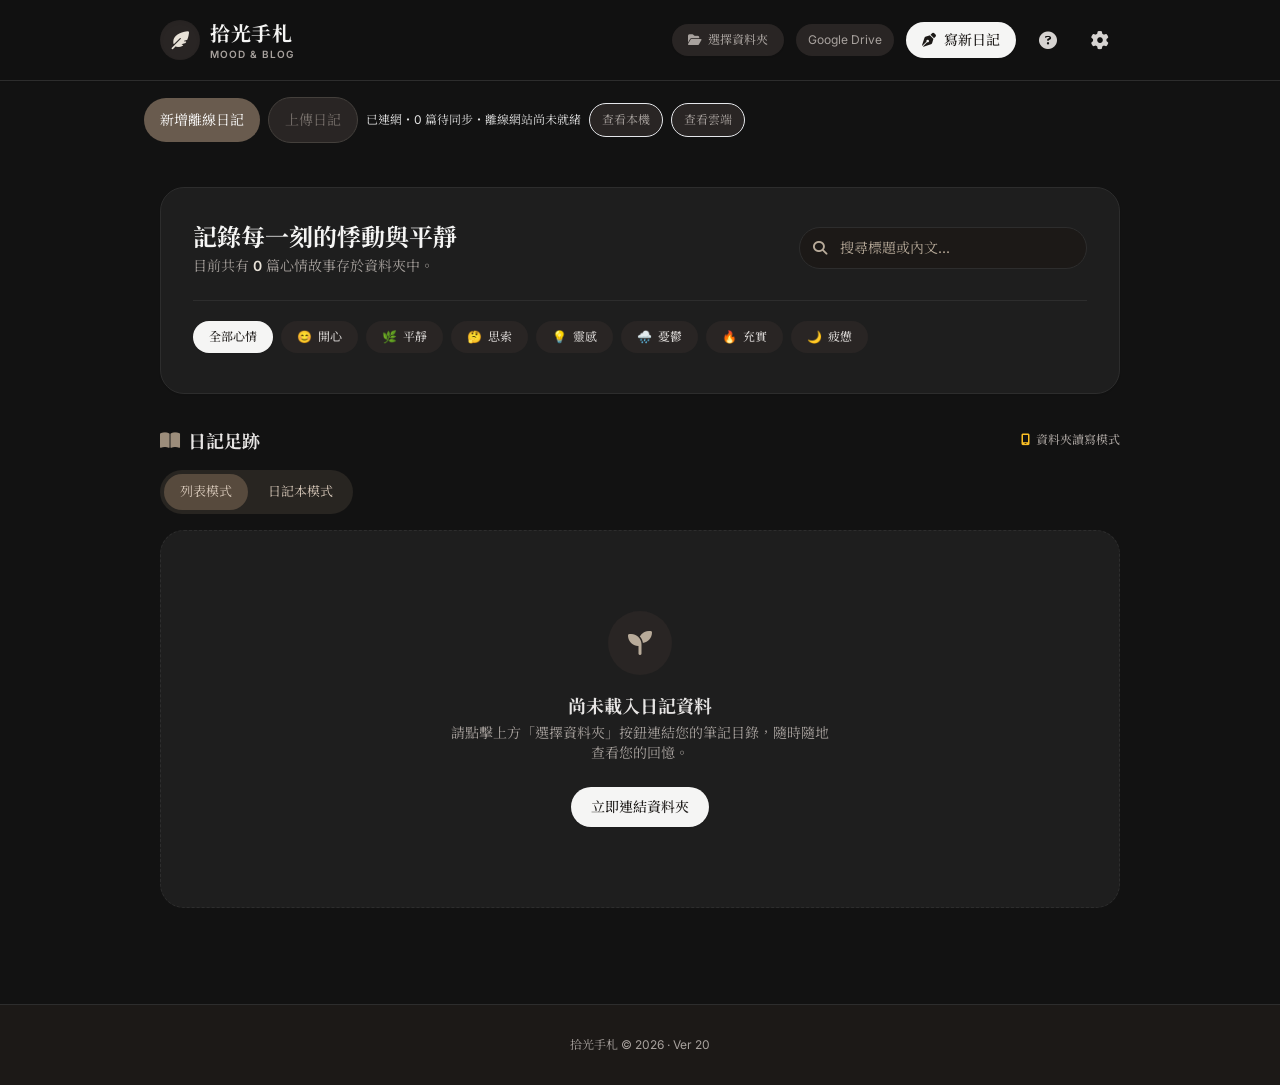
==== commit 9c3048d2: "Add files via upload" ====
--- a/index.html
+++ b/index.html
@@ -2,7 +2,7 @@
 <html lang="zh-TW" class="h-full">
 <head>
     <meta charset="UTF-8">
-    <link rel="manifest" href="manifest.webmanifest?v=19">
+    <link rel="manifest" href="manifest.webmanifest?v=20">
     <meta name="viewport" content="width=device-width, initial-scale=1.0">
     
     <link rel="icon" href="favicon.ico?v=11" sizes="any">
@@ -12,7 +12,7 @@
     <meta name="theme-color" content="#695b4e">
     <title>拾光手札 - MOOD & BLOG JOURNAL</title>
     <!-- Tailwind CSS CDN -->
-    <script src="./assets/tailwind.js?v=19"></script>
+    <script src="./assets/tailwind.js?v=20"></script>
     <script>
         tailwind.config = {
             darkMode: 'class',
@@ -46,7 +46,7 @@
     <link rel="preconnect" href="https://fonts.googleapis.com">
     <link rel="preconnect" href="https://fonts.gstatic.com" crossorigin>
     <link href="https://fonts.googleapis.com/css2?family=Inter:wght@300;400;500;600;700&family=Noto+Serif+TC:wght@400;600;700&display=swap" rel="stylesheet">
-    <link rel="stylesheet" href="./assets/fontawesome.css?v=19">
+    <link rel="stylesheet" href="./assets/fontawesome.css?v=20">
     <style>
         body {
             font-family: 'Inter', 'Noto Serif TC', sans-serif;
@@ -137,10 +137,10 @@
         .dark .system-record-tab[aria-selected="true"] { background:#d6c9bc;color:#292524; }
     button:focus-visible, a:focus-visible, select:focus-visible, input:focus-visible, textarea:focus-visible { outline:2px solid #9a8b7d; outline-offset:3px; }
     </style>
-<link rel="stylesheet" href="./weather.css?v=19">
-<script src="./photo-compression.js?v=19"></script>
-<script src="./moon-phase.js?v=19"></script>
-</head>
+<link rel="stylesheet" href="./weather.css?v=20">
+<script src="./photo-compression.js?v=20"></script>
+<script src="./moon-phase.js?v=20"></script>
+<link rel="stylesheet" href="./book-window.css?v=20"></head>
 <body class="h-full flex flex-col justify-between selection:bg-warm-200 dark:selection:bg-stone-700 transition-colors duration-300">
 
     <input type="file" id="directoryInput" webkitdirectory multiple hidden onchange="app.loadPostsFromFiles(event)">
@@ -247,7 +247,7 @@
     </button>
 
     <footer class="bg-warm-100 dark:bg-stone-900 border-t border-warm-200 dark:border-darkBorder mt-16 py-6 sm:py-8 text-center text-xs text-warm-500 dark:text-stone-400 transition-colors">
-        <p>拾光手札 &copy; 2026 · <span data-release-version>Ver 19</span></p>
+        <p>拾光手札 &copy; 2026 · <span data-release-version>Ver 20</span></p>
     </footer>
 
     <!-- 操作手冊 Modal -->
@@ -267,7 +267,7 @@
                 <section class="space-y-2"><h4 class="font-bold text-sm">2．寫作與閱讀</h4><p>按「寫新日記」或筆尖新增，開啟文章後可編輯或刪除。選照片後自動壓縮，相簿原檔不變；透明圖片與動畫保留原格式。</p><p>搜尋與心情篩選涵蓋全部日記，每頁 12 篇。文字先顯示，照片接近閱讀位置再載入；失敗可重試。視窗按 X 或 Esc 關閉，關閉不會自動儲存。</p></section>
                 <section class="space-y-2"><h4 class="font-bold text-sm">3．離線與上傳</h4><p>先連網設定雲端資料夾，確認「離線網站已就緒」。離線可新增日記；已連接資料來源時改用「寫新日記」。</p><p>雲端寫作先存此裝置，網頁開著、連網且授權有效後上傳。「上傳日記」只處理待傳資料，不匯入整個本機列表。照片讀取失敗可在待傳區重新選取原照片，並匯出最新文字。</p><p><strong>清除網站資料前，先確認全部日記已同步。</strong>正常重新整理會保留待傳資料；無痕模式、換裝置或清除網站資料可能失去暫存。關閉網頁或鎖定手機後不保證背景上傳，也不保證離線可讀全部雲端日記。</p></section>
                 <section class="space-y-2"><h4 class="font-bold text-sm">4．本機與雲端同步</h4><p>兩邊連接後按「立即同步」，或在設定啟用自動同步；手機不需勾選。自動同步在儲存或恢復連線後執行，閱讀與編輯時暫緩。</p><p>衝突時可比較版本，選本機、雲端、兩版保留或稍後處理；覆寫前備份。背景不刪除，手動刪除逐篇確認。</p><p><strong>本機若是 Google Drive 電腦版的同步資料夾，請由電腦版同步，不要再執行拾光手札雙向同步。</strong>請保留 .shiguang-sync.json 與 .shiguang-backups；它們記錄對應與備份，也可能被電腦版上傳。</p></section>
-                <section class="space-y-2"><h4 class="font-bold text-sm">5．日記本模式</h4><p>以單指向左翻下一頁、向右翻上一頁，雙指保留縮放；放大後可移動內容，不滑動翻頁。先點照片再拖曳編排，原翻頁按鈕保留。雙頁模式由新到舊；奇數頁的補齊空白放在最前面，最後不留白。空白不計入日記頁數，也不會自動建立新日記。</p><p>首頁可切換列表或日記本。點文字輸入；照片可拖曳、縮放、旋轉與調整前後，同篇可跨頁移動。文字過長或新增照片時可接續分頁，也能手動增刪頁及跳頁。</p><p>修改先快速保存至此裝置，停止操作約 10 秒後合併同步；手動立即同步可提早提交。上傳中可繼續編排，新修改將接續處理。「已保存至本機」表示本機完成；「等待雲端同步」仍未上傳，須看到「雲端同步完成」。失敗時保留頁面，依提示重試、匯出草稿或處理衝突。草稿與待傳只存在目前裝置，請勿清除網站資料。</p></section><details class="border border-warm-200 dark:border-darkBorder rounded-xl p-3"><summary class="cursor-pointer font-semibold">設定與問題排查</summary><div class="mt-3 space-y-2"><p>更換雲端資料夾：齒輪 → 修改網址 → 儲存設定 → 登入。待傳日記仍綁定原資料夾。</p><p>回到雲端頁面會背景更新，也可按「更新雲端列表」。上傳失敗請檢查網路、授權與資料夾編輯權限。</p><p>「系統紀錄」預設顯示操作結果，可切換效能診斷；兩者分別清除。衝突備份可另行查看、下載。</p><p>動態天象預設關閉，啟用後與外觀日夜連動；點「取得所在地天氣」才要求定位。</p><p><a href="./完整設定說明.html" target="_blank" rel="noopener" class="underline">Google Cloud 與部署設定說明</a></p></div></details>
+                <section class="space-y-2"><h4 class="font-bold text-sm">5．日記本模式</h4><p>以單指向左翻下一頁、向右翻上一頁，雙指保留縮放；放大後可移動內容，不滑動翻頁。先點照片再拖曳編排，原翻頁按鈕保留。雙頁模式由新到舊；奇數頁的補齊空白放在最前面，最後不留白。空白不計入日記頁數，也不會自動建立新日記。</p><p>點「日記本模式」開啟閱讀視窗；「關閉」會先保存並回到列表位置，電腦也可按 Esc。保存失敗時保留視窗；照片操作或其他對話框優先處理。點文字輸入；照片可拖曳、縮放、旋轉與調整前後，同篇可跨頁移動。文字過長或新增照片時可接續分頁，也能手動增刪頁及跳頁。</p><p>修改先快速保存至此裝置，停止操作約 10 秒後合併同步；手動立即同步可提早提交。上傳中可繼續編排，新修改將接續處理。「已保存至本機」表示本機完成；「等待雲端同步」仍未上傳，須看到「雲端同步完成」。失敗時保留頁面，依提示重試、匯出草稿或處理衝突。草稿與待傳只存在目前裝置，請勿清除網站資料。</p></section><details class="border border-warm-200 dark:border-darkBorder rounded-xl p-3"><summary class="cursor-pointer font-semibold">設定與問題排查</summary><div class="mt-3 space-y-2"><p>更換雲端資料夾：齒輪 → 修改網址 → 儲存設定 → 登入。待傳日記仍綁定原資料夾。</p><p>回到雲端頁面會背景更新，也可按「更新雲端列表」。上傳失敗請檢查網路、授權與資料夾編輯權限。</p><p>「系統紀錄」預設顯示操作結果，可切換效能診斷；兩者分別清除。衝突備份可另行查看、下載。</p><p>動態天象預設關閉，啟用後與外觀日夜連動；點「取得所在地天氣」才要求定位。</p><p><a href="./完整設定說明.html" target="_blank" rel="noopener" class="underline">Google Cloud 與部署設定說明</a></p></div></details>
             </div>
             <div class="px-6 py-4 bg-warm-50/60 dark:bg-stone-900/50 border-t border-warm-100 dark:border-darkBorder flex items-center justify-end rounded-b-3xl">
                 <button onclick="app.closeManualModal()" class="px-6 py-2 bg-warm-800 hover:bg-warm-900 dark:bg-stone-100 dark:text-stone-900 text-warm-50 text-xs font-medium rounded-full transition-all shadow-sm">我知道了</button>
@@ -431,7 +431,7 @@
                         <button onclick="app.setViewMode('list')" id="viewListBtn" class="py-2.5 px-3 rounded-xl border text-xs font-medium transition-all flex items-center justify-center gap-1.5"><i class="fa-solid fa-list-ul"></i> 條列清單</button>
                     </div>
                 </div>
-                <p class="text-xs text-warm-500 dark:text-stone-400 text-center pt-2" data-release-version>Ver 19｜更新日期：2026-10-20</p>
+                <p class="text-xs text-warm-500 dark:text-stone-400 text-center pt-2" data-release-version>Ver 20｜更新日期：2026-10-20</p>
             </div>
         </div>
     </div>
@@ -2366,14 +2366,14 @@
         }
 
     </script>
-    <script src="./folder-sync.js?v=19"></script>
-    <script src="./conflict-ui.js?v=19"></script>
-    <script src="./performance.js?v=19"></script>
-    <script src="./diagnostics.js?v=19"></script>
-    <script src="./lazy-photos.js?v=19"></script>
+    <script src="./folder-sync.js?v=20"></script>
+    <script src="./conflict-ui.js?v=20"></script>
+    <script src="./performance.js?v=20"></script>
+    <script src="./diagnostics.js?v=20"></script>
+    <script src="./lazy-photos.js?v=20"></script>
     <script>
         const app = new BlogJournalApp();
     </script>
-<script src="./local-folder-loading.js?v=19"></script><script src="./local-folder-import.js?v=19"></script><script src="./journal-persistence.js?v=19"></script><script src="./photo-batch.js?v=19"></script><script src="./journal-book.js?v=19"></script><script src="./book-pagination.js?v=19"></script><script src="./book-home.js?v=19"></script><script src="./free-book-editor.js?v=19"></script><script src="./book-sync.js?v=19"></script><script src="./journal-conflicts.js?v=19"></script><script src="./journal-editor-bridge.js?v=19"></script><script src="./weather.js?v=19"></script>
-</body>
+<script src="./local-folder-loading.js?v=20"></script><script src="./local-folder-import.js?v=20"></script><script src="./journal-persistence.js?v=20"></script><script src="./photo-batch.js?v=20"></script><script src="./journal-book.js?v=20"></script><script src="./book-pagination.js?v=20"></script><script src="./book-home.js?v=20"></script><script src="./free-book-editor.js?v=20"></script><script src="./book-sync.js?v=20"></script><script src="./journal-conflicts.js?v=20"></script><script src="./journal-editor-bridge.js?v=20"></script><script src="./weather.js?v=20"></script>
+<script src="./book-window.js?v=20"></script></body>
 </html>
--- a/book-window.css
+++ b/book-window.css
@@ -0,0 +1,11 @@
+#bookWindow[hidden]{display:none!important}
+#bookWindow{position:fixed;inset:0;z-index:45;background:#241d17a6;display:flex;align-items:center;justify-content:center;padding:16px;overscroll-behavior:auto}
+.book-window-panel{width:min(1040px,100%);height:min(920px,calc(100dvh - 32px));max-height:calc(100vh - 32px);display:flex;flex-direction:column;min-height:0;border:1px solid #bbaa92;border-radius:18px;background:#fcfbfa;color:#554735;box-shadow:0 20px 60px #0005;overflow:hidden}
+.dark .book-window-panel{background:#201d19;color:#e7ddc5;border-color:#554a3e}
+.book-window-header{display:flex;align-items:center;justify-content:space-between;flex:none;padding:12px 18px;border-bottom:1px solid #bbaa9255;gap:12px}
+.book-window-header h2{font-weight:700;font-size:18px}.book-window-header button{padding:8px 16px;background:#574a3d;color:#fff;border-radius:22px;min-height:44px}.book-window-header button:focus-visible{outline:2px solid #b98b4b;outline-offset:3px}.book-window-header button:disabled{opacity:.6}
+#bookWindowMessage{flex:none;font-size:13px;padding:0 18px;overflow-wrap:anywhere}#bookWindowMessage:not(:empty){padding-top:8px;padding-bottom:8px}
+.book-window-content{flex:1;min-height:0;overflow:auto;overscroll-behavior:auto;padding:10px 16px 24px;scrollbar-gutter:stable}
+@media(max-width:899px){#bookWindow{padding:0}.book-window-panel{width:100%;height:100dvh;max-height:100dvh;border:0;border-radius:0}.book-window-header{padding:calc(8px + env(safe-area-inset-top)) 12px 8px}.book-window-content{padding:6px 4px calc(16px + env(safe-area-inset-bottom));scrollbar-gutter:auto}.book-window-esc{display:none}}
+@supports not(height:100dvh){.book-window-panel{height:calc(100vh - 32px)}@media(max-width:899px){.book-window-panel{height:100vh;max-height:100vh}}}
+
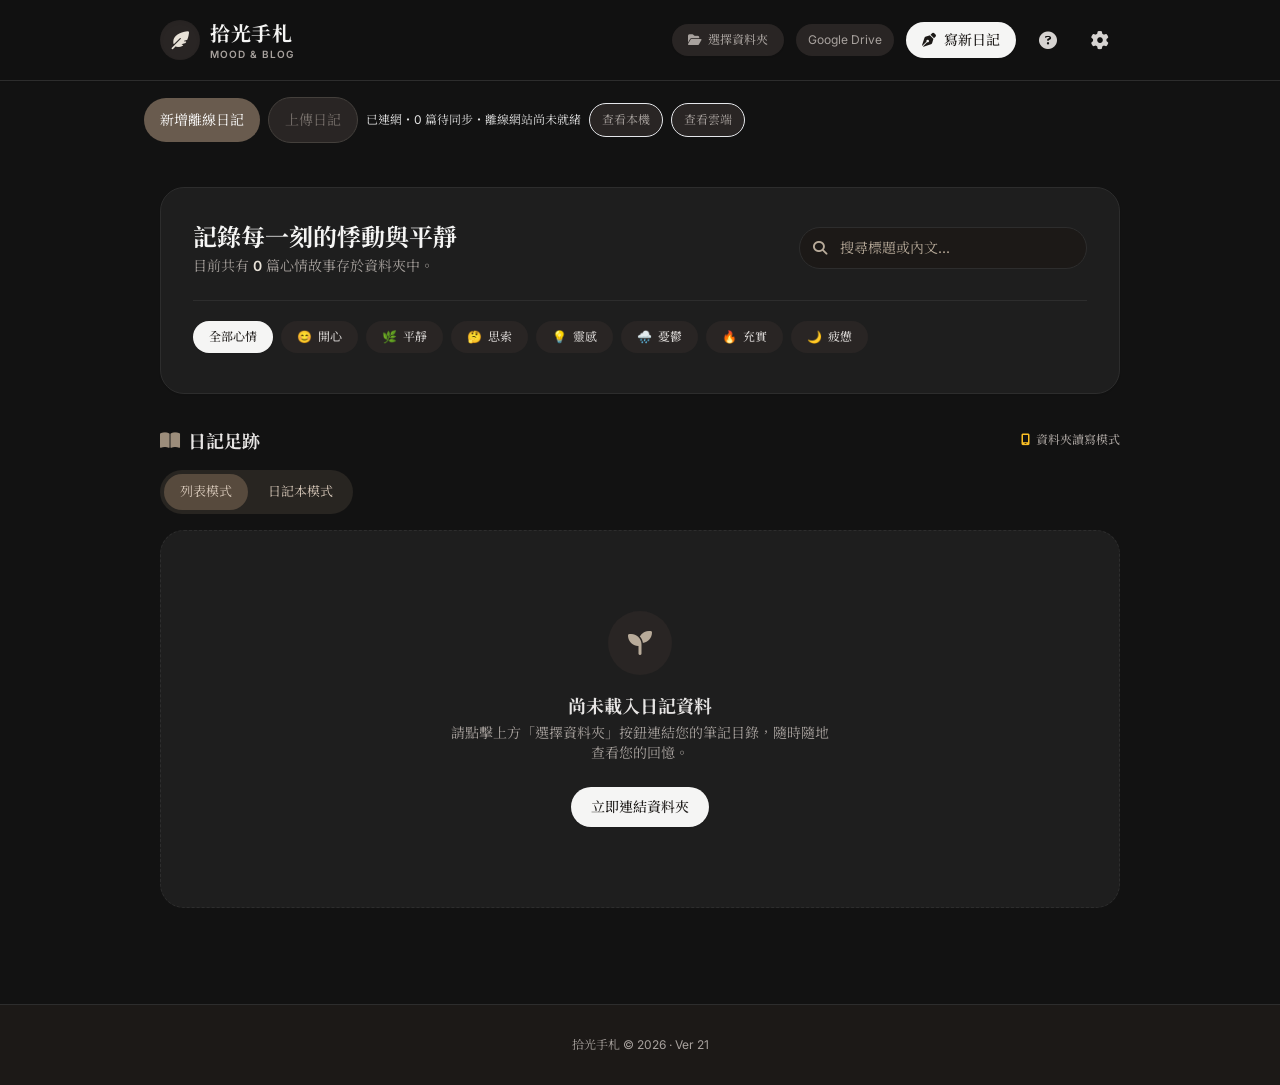
==== commit 36847fcc: "Add files via upload" ====
--- a/index.html
+++ b/index.html
@@ -2,7 +2,7 @@
 <html lang="zh-TW" class="h-full">
 <head>
     <meta charset="UTF-8">
-    <link rel="manifest" href="manifest.webmanifest?v=20">
+    <link rel="manifest" href="manifest.webmanifest?v=21">
     <meta name="viewport" content="width=device-width, initial-scale=1.0">
     
     <link rel="icon" href="favicon.ico?v=11" sizes="any">
@@ -12,7 +12,7 @@
     <meta name="theme-color" content="#695b4e">
     <title>拾光手札 - MOOD & BLOG JOURNAL</title>
     <!-- Tailwind CSS CDN -->
-    <script src="./assets/tailwind.js?v=20"></script>
+    <script src="./assets/tailwind.js?v=21"></script>
     <script>
         tailwind.config = {
             darkMode: 'class',
@@ -46,7 +46,7 @@
     <link rel="preconnect" href="https://fonts.googleapis.com">
     <link rel="preconnect" href="https://fonts.gstatic.com" crossorigin>
     <link href="https://fonts.googleapis.com/css2?family=Inter:wght@300;400;500;600;700&family=Noto+Serif+TC:wght@400;600;700&display=swap" rel="stylesheet">
-    <link rel="stylesheet" href="./assets/fontawesome.css?v=20">
+    <link rel="stylesheet" href="./assets/fontawesome.css?v=21">
     <style>
         body {
             font-family: 'Inter', 'Noto Serif TC', sans-serif;
@@ -137,10 +137,10 @@
         .dark .system-record-tab[aria-selected="true"] { background:#d6c9bc;color:#292524; }
     button:focus-visible, a:focus-visible, select:focus-visible, input:focus-visible, textarea:focus-visible { outline:2px solid #9a8b7d; outline-offset:3px; }
     </style>
-<link rel="stylesheet" href="./weather.css?v=20">
-<script src="./photo-compression.js?v=20"></script>
-<script src="./moon-phase.js?v=20"></script>
-<link rel="stylesheet" href="./book-window.css?v=20"></head>
+<link rel="stylesheet" href="./weather.css?v=21">
+<script src="./photo-compression.js?v=21"></script>
+<script src="./moon-phase.js?v=21"></script>
+<link rel="stylesheet" href="./book-window.css?v=21"></head>
 <body class="h-full flex flex-col justify-between selection:bg-warm-200 dark:selection:bg-stone-700 transition-colors duration-300">
 
     <input type="file" id="directoryInput" webkitdirectory multiple hidden onchange="app.loadPostsFromFiles(event)">
@@ -247,7 +247,7 @@
     </button>
 
     <footer class="bg-warm-100 dark:bg-stone-900 border-t border-warm-200 dark:border-darkBorder mt-16 py-6 sm:py-8 text-center text-xs text-warm-500 dark:text-stone-400 transition-colors">
-        <p>拾光手札 &copy; 2026 · <span data-release-version>Ver 20</span></p>
+        <p>拾光手札 &copy; 2026 · <span data-release-version>Ver 21</span></p>
     </footer>
 
     <!-- 操作手冊 Modal -->
@@ -431,7 +431,7 @@
                         <button onclick="app.setViewMode('list')" id="viewListBtn" class="py-2.5 px-3 rounded-xl border text-xs font-medium transition-all flex items-center justify-center gap-1.5"><i class="fa-solid fa-list-ul"></i> 條列清單</button>
                     </div>
                 </div>
-                <p class="text-xs text-warm-500 dark:text-stone-400 text-center pt-2" data-release-version>Ver 20｜更新日期：2026-10-20</p>
+                <p class="text-xs text-warm-500 dark:text-stone-400 text-center pt-2" data-release-version>Ver 21｜更新日期：2026-10-20</p>
             </div>
         </div>
     </div>
@@ -2366,14 +2366,14 @@
         }
 
     </script>
-    <script src="./folder-sync.js?v=20"></script>
-    <script src="./conflict-ui.js?v=20"></script>
-    <script src="./performance.js?v=20"></script>
-    <script src="./diagnostics.js?v=20"></script>
-    <script src="./lazy-photos.js?v=20"></script>
+    <script src="./folder-sync.js?v=21"></script>
+    <script src="./conflict-ui.js?v=21"></script>
+    <script src="./performance.js?v=21"></script>
+    <script src="./diagnostics.js?v=21"></script>
+    <script src="./lazy-photos.js?v=21"></script>
     <script>
         const app = new BlogJournalApp();
     </script>
-<script src="./local-folder-loading.js?v=20"></script><script src="./local-folder-import.js?v=20"></script><script src="./journal-persistence.js?v=20"></script><script src="./photo-batch.js?v=20"></script><script src="./journal-book.js?v=20"></script><script src="./book-pagination.js?v=20"></script><script src="./book-home.js?v=20"></script><script src="./free-book-editor.js?v=20"></script><script src="./book-sync.js?v=20"></script><script src="./journal-conflicts.js?v=20"></script><script src="./journal-editor-bridge.js?v=20"></script><script src="./weather.js?v=20"></script>
-<script src="./book-window.js?v=20"></script></body>
+<script src="./local-folder-loading.js?v=21"></script><script src="./local-folder-import.js?v=21"></script><script src="./journal-persistence.js?v=21"></script><script src="./photo-batch.js?v=21"></script><script src="./journal-book.js?v=21"></script><script src="./book-pagination.js?v=21"></script><script src="./book-home.js?v=21"></script><script src="./free-book-editor.js?v=21"></script><script src="./book-sync.js?v=21"></script><script src="./journal-conflicts.js?v=21"></script><script src="./journal-editor-bridge.js?v=21"></script><script src="./weather.js?v=21"></script>
+<script src="./book-window.js?v=21"></script></body>
 </html>
--- a/book-window.css
+++ b/book-window.css
@@ -9,3 +9,19 @@
 @media(max-width:899px){#bookWindow{padding:0}.book-window-panel{width:100%;height:100dvh;max-height:100dvh;border:0;border-radius:0}.book-window-header{padding:calc(8px + env(safe-area-inset-top)) 12px 8px}.book-window-content{padding:6px 4px calc(16px + env(safe-area-inset-bottom));scrollbar-gutter:auto}.book-window-esc{display:none}}
 @supports not(height:100dvh){.book-window-panel{height:calc(100vh - 32px)}@media(max-width:899px){.book-window-panel{height:100vh;max-height:100vh}}}
 
+
+/* Mobile controls follow the reading order shown in the reference. */
+@media(max-width:899px){
+ .book-window-controls{display:grid;grid-template-columns:repeat(6,minmax(0,1fr));gap:12px 6px;align-items:center;margin:12px 12px 18px;font-size:12px}
+ .book-window-controls .book-home-nav,.book-window-controls .book-home-quick{display:contents}
+ .book-window-controls #bookHomePrev{grid-row:1;grid-column:1/3;justify-self:end}
+ .book-window-controls #bookHomePosition{grid-row:1;grid-column:3/5;text-align:center;white-space:nowrap}
+ .book-window-controls #bookHomeNext{grid-row:1;grid-column:5/7;justify-self:start}
+ .book-window-controls .book-jump-label{grid-row:2;grid-column:1/4;justify-self:end;white-space:nowrap;gap:5px}
+ .book-window-controls #bookHomeJumpGo{grid-row:2;grid-column:4/5;justify-self:start}
+ .book-window-controls #bookHomeCleanEmpty{grid-row:2;grid-column:5/7;justify-self:stretch}
+ .book-window-controls #bookHomeJournal{grid-row:3;grid-column:1/7;width:100%;max-width:none;min-width:0;margin-top:8px;min-height:44px;font-size:16px;padding:8px;border:1px solid #bbaa92;border-radius:12px;background:transparent}
+ .book-window-controls button{min-height:44px;padding:8px 10px;border:1px solid #bbaa92;border-radius:20px;white-space:nowrap}
+ .book-window-controls #bookHomeJumpGo,.book-window-controls #bookHomeCleanEmpty{padding:8px 4px}
+ .book-window-controls .book-jump-label input{width:52px;min-width:0;min-height:44px;font-size:16px}
+}
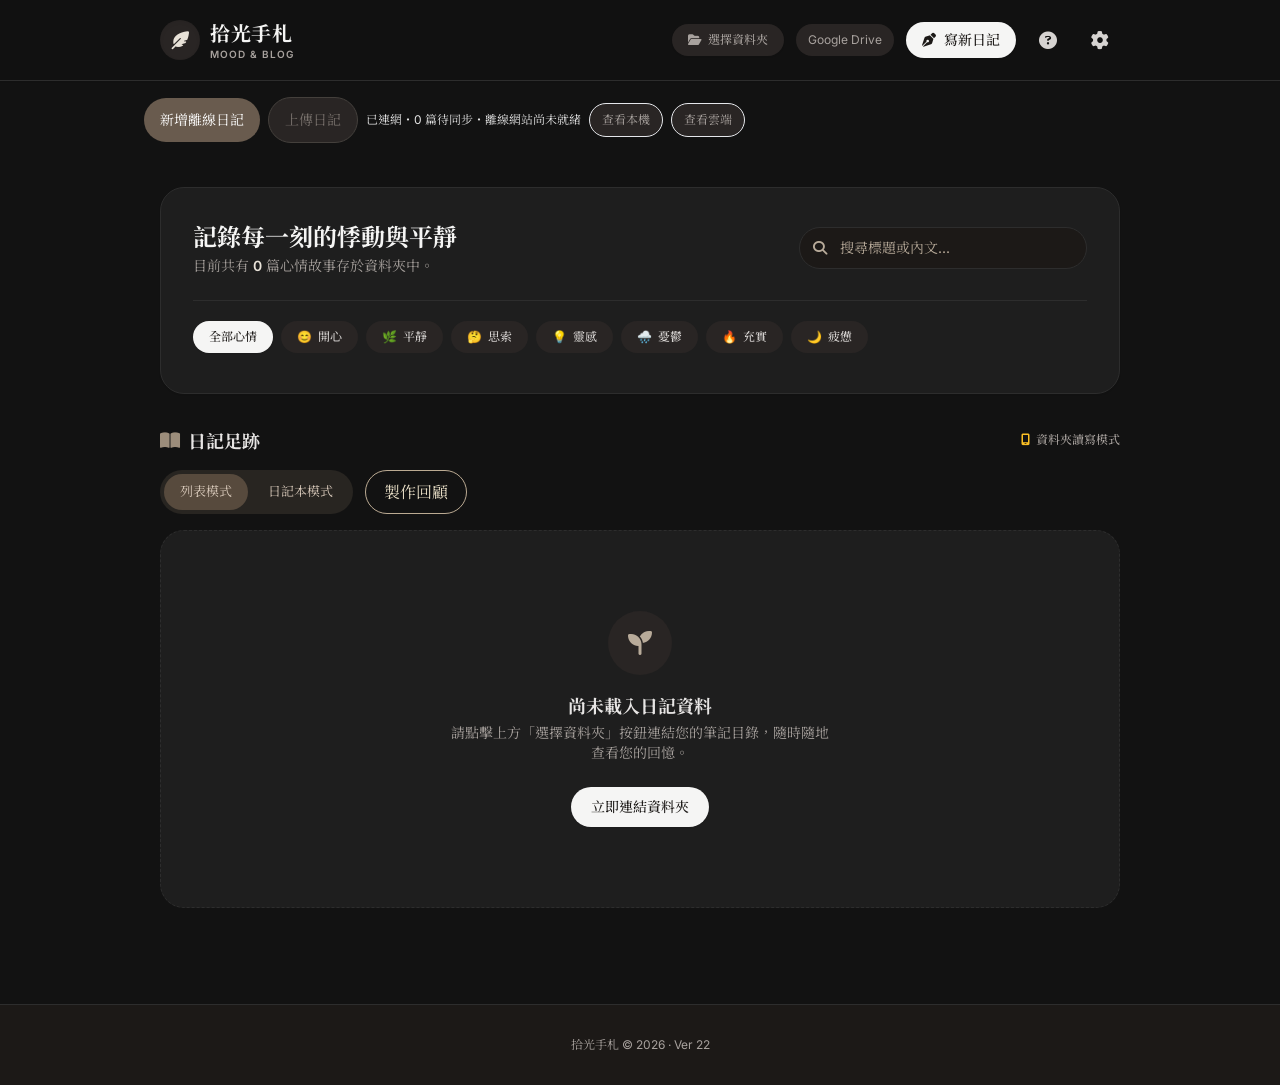
==== commit 14ba2dea: "Add files via upload" ====
--- a/index.html
+++ b/index.html
@@ -1,8 +1,8 @@
 <!DOCTYPE html>
 <html lang="zh-TW" class="h-full">
-<head>
-    <meta charset="UTF-8">
-    <link rel="manifest" href="manifest.webmanifest?v=21">
+<head>
+<link rel="manifest" href="manifest.webmanifest?v=22">
+    <meta charset="UTF-8">
     <meta name="viewport" content="width=device-width, initial-scale=1.0">
     
     <link rel="icon" href="favicon.ico?v=11" sizes="any">
@@ -12,7 +12,7 @@
     <meta name="theme-color" content="#695b4e">
     <title>拾光手札 - MOOD & BLOG JOURNAL</title>
     <!-- Tailwind CSS CDN -->
-    <script src="./assets/tailwind.js?v=21"></script>
+    <script src="./assets/tailwind.js?v=22"></script>
     <script>
         tailwind.config = {
             darkMode: 'class',
@@ -46,7 +46,7 @@
     <link rel="preconnect" href="https://fonts.googleapis.com">
     <link rel="preconnect" href="https://fonts.gstatic.com" crossorigin>
     <link href="https://fonts.googleapis.com/css2?family=Inter:wght@300;400;500;600;700&family=Noto+Serif+TC:wght@400;600;700&display=swap" rel="stylesheet">
-    <link rel="stylesheet" href="./assets/fontawesome.css?v=21">
+    <link rel="stylesheet" href="./assets/fontawesome.css?v=22">
     <style>
         body {
             font-family: 'Inter', 'Noto Serif TC', sans-serif;
@@ -137,10 +137,10 @@
         .dark .system-record-tab[aria-selected="true"] { background:#d6c9bc;color:#292524; }
     button:focus-visible, a:focus-visible, select:focus-visible, input:focus-visible, textarea:focus-visible { outline:2px solid #9a8b7d; outline-offset:3px; }
     </style>
-<link rel="stylesheet" href="./weather.css?v=21">
-<script src="./photo-compression.js?v=21"></script>
-<script src="./moon-phase.js?v=21"></script>
-<link rel="stylesheet" href="./book-window.css?v=21"></head>
+<link rel="stylesheet" href="./weather.css?v=22">
+<script src="./photo-compression.js?v=22"></script>
+<script src="./moon-phase.js?v=22"></script>
+<link rel="stylesheet" href="./book-window.css?v=22"><link rel="stylesheet" href="./memories.css?v=22"></head>
 <body class="h-full flex flex-col justify-between selection:bg-warm-200 dark:selection:bg-stone-700 transition-colors duration-300">
 
     <input type="file" id="directoryInput" webkitdirectory multiple hidden onchange="app.loadPostsFromFiles(event)">
@@ -181,7 +181,7 @@
 
     <button id="resumeDirectoryBtn" hidden onclick="app.resumeDirectory()" class="mx-auto mt-3 max-w-full px-4 py-3 rounded-full bg-warm-700 text-white text-sm" style="display:none;overflow-wrap:anywhere"></button>
 
-    <section class="max-w-5xl w-full mx-auto px-4 mt-4" aria-label="離線日記">
+    <section class="max-w-5xl w-full mx-auto px-4 mt-4 memory-offline-toolbar" aria-label="離線日記">
         <div class="flex flex-wrap gap-2 items-center">
             <button id="newOfflineDiaryBtn" onclick="app.openOfflineEditor()" class="px-4 py-3 rounded-full bg-warm-700 text-white text-sm">新增離線日記</button>
             <button id="uploadDiaryBtn" disabled onclick="app.uploadDiaries()" class="px-4 py-3 rounded-full border text-sm">上傳日記</button>
@@ -247,7 +247,7 @@
     </button>
 
     <footer class="bg-warm-100 dark:bg-stone-900 border-t border-warm-200 dark:border-darkBorder mt-16 py-6 sm:py-8 text-center text-xs text-warm-500 dark:text-stone-400 transition-colors">
-        <p>拾光手札 &copy; 2026 · <span data-release-version>Ver 21</span></p>
+        <p>拾光手札 &copy; 2026 · <span data-release-version>Ver 22</span></p>
     </footer>
 
     <!-- 操作手冊 Modal -->
@@ -431,7 +431,7 @@
                         <button onclick="app.setViewMode('list')" id="viewListBtn" class="py-2.5 px-3 rounded-xl border text-xs font-medium transition-all flex items-center justify-center gap-1.5"><i class="fa-solid fa-list-ul"></i> 條列清單</button>
                     </div>
                 </div>
-                <p class="text-xs text-warm-500 dark:text-stone-400 text-center pt-2" data-release-version>Ver 21｜更新日期：2026-10-20</p>
+                <p class="text-xs text-warm-500 dark:text-stone-400 text-center pt-2" data-release-version>Ver 22｜更新日期：2026-10-21</p>
             </div>
         </div>
     </div>
@@ -2366,14 +2366,14 @@
         }
 
     </script>
-    <script src="./folder-sync.js?v=21"></script>
-    <script src="./conflict-ui.js?v=21"></script>
-    <script src="./performance.js?v=21"></script>
-    <script src="./diagnostics.js?v=21"></script>
-    <script src="./lazy-photos.js?v=21"></script>
+    <script src="./folder-sync.js?v=22"></script>
+    <script src="./conflict-ui.js?v=22"></script>
+    <script src="./performance.js?v=22"></script>
+    <script src="./diagnostics.js?v=22"></script>
+    <script src="./lazy-photos.js?v=22"></script>
     <script>
         const app = new BlogJournalApp();
     </script>
-<script src="./local-folder-loading.js?v=21"></script><script src="./local-folder-import.js?v=21"></script><script src="./journal-persistence.js?v=21"></script><script src="./photo-batch.js?v=21"></script><script src="./journal-book.js?v=21"></script><script src="./book-pagination.js?v=21"></script><script src="./book-home.js?v=21"></script><script src="./free-book-editor.js?v=21"></script><script src="./book-sync.js?v=21"></script><script src="./journal-conflicts.js?v=21"></script><script src="./journal-editor-bridge.js?v=21"></script><script src="./weather.js?v=21"></script>
-<script src="./book-window.js?v=21"></script></body>
+<script src="./local-folder-loading.js?v=22"></script><script src="./local-folder-import.js?v=22"></script><script src="./journal-persistence.js?v=22"></script><script src="./photo-batch.js?v=22"></script><script src="./journal-book.js?v=22"></script><script src="./book-pagination.js?v=22"></script><script src="./book-home.js?v=22"></script><script src="./free-book-editor.js?v=22"></script><script src="./book-sync.js?v=22"></script><script src="./journal-conflicts.js?v=22"></script><script src="./journal-editor-bridge.js?v=22"></script><script src="./weather.js?v=22"></script>
+<script src="./book-window.js?v=22"></script><script src="./memory-film.js?v=22"></script><script src="./memories.js?v=22"></script></body>
 </html>
--- a/book-window.css
+++ b/book-window.css
@@ -10,18 +10,25 @@
 @supports not(height:100dvh){.book-window-panel{height:calc(100vh - 32px)}@media(max-width:899px){.book-window-panel{height:100vh;max-height:100vh}}}
 
 
-/* Mobile controls follow the reading order shown in the reference. */
+/* Shared controls retain the original desktop layout. */
+.book-window-readonly{font-size:12px;line-height:1.5;text-align:center;margin:6px 0 0;color:#8b765f}
+.dark .book-window-readonly{color:#c8b79f}
+.book-window-readonly[hidden],.book-window-jump-actions[hidden]{display:none!important}
+.book-window-jump-actions{display:flex;gap:8px;justify-content:center;align-items:center;flex-wrap:wrap;margin:0 0 14px}
+.book-window-jump-actions button{padding:8px 12px;border:1px solid #bbaa92;border-radius:20px}
+.book-window-jump-actions button:disabled{opacity:.45}
 @media(max-width:899px){
- .book-window-controls{display:grid;grid-template-columns:repeat(6,minmax(0,1fr));gap:12px 6px;align-items:center;margin:12px 12px 18px;font-size:12px}
+ .book-window-controls{display:grid;grid-template-columns:minmax(0,1fr) auto minmax(0,1fr);gap:10px 8px;align-items:center;margin:10px 10px 16px;font-size:12px}
  .book-window-controls .book-home-nav,.book-window-controls .book-home-quick{display:contents}
- .book-window-controls #bookHomePrev{grid-row:1;grid-column:1/3;justify-self:end}
- .book-window-controls #bookHomePosition{grid-row:1;grid-column:3/5;text-align:center;white-space:nowrap}
- .book-window-controls #bookHomeNext{grid-row:1;grid-column:5/7;justify-self:start}
- .book-window-controls .book-jump-label{grid-row:2;grid-column:1/4;justify-self:end;white-space:nowrap;gap:5px}
- .book-window-controls #bookHomeJumpGo{grid-row:2;grid-column:4/5;justify-self:start}
- .book-window-controls #bookHomeCleanEmpty{grid-row:2;grid-column:5/7;justify-self:stretch}
- .book-window-controls #bookHomeJournal{grid-row:3;grid-column:1/7;width:100%;max-width:none;min-width:0;margin-top:8px;min-height:44px;font-size:16px;padding:8px;border:1px solid #bbaa92;border-radius:12px;background:transparent}
+ .book-window-controls #bookHomePrev{grid-row:1;grid-column:1;justify-self:end}
+ .book-window-controls #bookHomePosition{grid-row:1;grid-column:2;text-align:center;white-space:nowrap}
+ .book-window-controls #bookHomeNext{grid-row:1;grid-column:3;justify-self:start}
  .book-window-controls button{min-height:44px;padding:8px 10px;border:1px solid #bbaa92;border-radius:20px;white-space:nowrap}
- .book-window-controls #bookHomeJumpGo,.book-window-controls #bookHomeCleanEmpty{padding:8px 4px}
- .book-window-controls .book-jump-label input{width:52px;min-width:0;min-height:44px;font-size:16px}
+ .book-window-jump-actions{grid-row:2;grid-column:1/-1;margin:0;flex-wrap:nowrap}
+ .book-window-jump-actions .book-jump-label{flex:none;gap:4px;white-space:nowrap}
+ .book-window-controls .book-jump-label input{width:48px;min-width:0;min-height:44px;font-size:16px}
+ .book-window-jump-actions #bookHomeJumpGo{flex:none;min-width:44px;padding:8px 4px}
+ .book-window-jump-actions #bookHomeCleanEmpty{flex:none;padding:8px;white-space:nowrap}
+ .book-window-controls #bookHomeJournal{grid-row:3;grid-column:1/-1;width:100%;max-width:none;min-width:0;margin-top:2px;min-height:44px;font-size:16px;padding:8px;border:1px solid #bbaa92;border-radius:12px;background:transparent}
+ .book-window-readonly{grid-row:4;grid-column:1/-1;margin:0;font-size:11px}
 }
--- a/memories.css
+++ b/memories.css
@@ -0,0 +1,25 @@
+.memory-launch{padding:9px 18px;border:1px solid #bbaa92;border-radius:22px;margin:0 0 16px;color:#695b4c}.dark .memory-launch{color:#e7ddc5}
+#memoryModal[hidden]{display:none!important}#memoryModal{position:fixed;inset:0;z-index:80;background:#241d17a6;padding:16px;display:flex;align-items:center;justify-content:center;color:#574a3d}.memory-panel{width:min(950px,100%);max-height:calc(100dvh - 32px);background:#fcfbfa;border:1px solid #bbaa92;border-radius:18px;display:flex;flex-direction:column;overflow:hidden}.dark .memory-panel{background:#201d19;color:#e7ddc5}.memory-panel>header{padding:12px 18px;border-bottom:1px solid #bbaa9255;display:flex;justify-content:space-between;align-items:center;flex:none}.memory-panel h2{font-size:20px;font-weight:700}.memory-body{overflow:auto;padding:18px;overscroll-behavior:contain}.memory-body p{font-size:13px;line-height:1.7;margin:10px 0}.memory-fields{display:grid;grid-template-columns:repeat(3,minmax(0,1fr));gap:12px}.memory-fields label{display:flex;flex-direction:column;gap:5px;font-size:13px}.memory-panel input,.memory-panel select{min-height:44px;min-width:0;max-width:100%;padding:8px;border:1px solid #bbaa92;border-radius:10px;background:transparent;color:inherit}.dark .memory-panel option{background:#201d19}.memory-panel button,.memory-panel a{min-height:44px;padding:9px 14px;border:1px solid #bbaa92;border-radius:20px;display:inline-flex;align-items:center;justify-content:center}.memory-panel button:disabled{opacity:.4}.memory-panel button[hidden],.memory-panel a[hidden],.memory-panel canvas[hidden],.memory-panel video[hidden],.memory-panel label[hidden]{display:none!important}.memory-panel button:focus-visible,.memory-panel input:focus-visible,.memory-panel select:focus-visible{outline:2px solid #b98b4b;outline-offset:2px}.memory-actions{display:flex;flex-wrap:wrap;gap:8px;margin:12px 0}.memory-selected-row{display:grid;grid-template-columns:repeat(3,minmax(0,1fr));gap:8px;border:1px solid #bbaa9255;border-radius:12px;padding:12px;margin:10px 0}.memory-selected-row>span,.memory-selected-row>input{grid-column:1/-1;overflow-wrap:anywhere}.memory-selected-row>span{font-size:12px}.memory-panel h3{font-weight:700;margin-top:18px}.memory-panel summary{cursor:pointer;padding:10px 0}#memoryCandidates{max-height:280px;overflow:auto}#memoryCandidates label{display:flex;align-items:center;gap:8px;font-size:13px;overflow-wrap:anywhere}#memoryCandidates input{flex:none}#memoryCanvas,#memoryVideo{width:min(100%,340px);height:auto;margin:12px auto;display:block;border-radius:10px;background:#ede2d1}#memoryProgress{width:100%;height:18px}#memorySeekLabel{display:flex;flex-direction:column;font-size:13px}#memorySeek{width:100%}#memoryStatus{overflow-wrap:anywhere}
+@media(max-width:650px){#memoryModal{padding:0}.memory-panel{width:100%;max-height:100dvh;height:100dvh;border-radius:0;border:0}.memory-panel>header{padding-top:calc(10px + env(safe-area-inset-top))}.memory-body{padding:12px 12px calc(18px + env(safe-area-inset-bottom))}.memory-fields{grid-template-columns:repeat(2,minmax(0,1fr))}.memory-panel input,.memory-panel select{font-size:16px}}
+
+@media(max-width:899px){
+ .memory-browse-tools{display:flex;align-items:center;gap:8px;flex-wrap:wrap;margin:0 0 12px}
+ .memory-browse-tools .book-home-tabs{margin:0;flex:none;max-width:100%}
+ .memory-browse-tools .book-home-tabs button{padding:8px 10px;font-size:12px;min-height:44px;white-space:nowrap}
+ .memory-browse-tools .memory-launch{margin:0;padding:8px 12px;font-size:12px;min-height:44px;white-space:nowrap}
+ .memory-browse-tools>p{flex-basis:100%;margin:0 0 4px!important;padding:8px!important;font-size:12px!important}
+ .memory-offline-toolbar{margin-top:10px}
+ .memory-offline-toolbar>div:first-child{display:grid;grid-template-columns:auto auto 1fr 1fr;gap:4px 6px;align-items:center}
+ .memory-offline-toolbar #newOfflineDiaryBtn{grid-row:1;grid-column:1}
+ .memory-offline-toolbar #uploadDiaryBtn{grid-row:1;grid-column:2}
+ .memory-offline-toolbar #viewLocalSourceBtn{grid-row:1;grid-column:3}
+ .memory-offline-toolbar #viewDriveSourceBtn{grid-row:1;grid-column:4}
+ .memory-offline-toolbar #newOfflineDiaryBtn,.memory-offline-toolbar #uploadDiaryBtn{font-size:12px;padding:7px 8px;min-height:44px;white-space:nowrap}
+ .memory-offline-toolbar #viewLocalSourceBtn,.memory-offline-toolbar #viewDriveSourceBtn{font-size:11px;padding:7px 5px;min-height:44px;white-space:nowrap}
+ .memory-offline-toolbar #offlineStatus{grid-row:2;grid-column:1/-1;font-size:11px;line-height:1.5;overflow-wrap:anywhere;padding:2px 0}
+ .memory-offline-toolbar #folderSyncBtn{grid-row:3;grid-column:1/-1;justify-self:start;font-size:12px;min-height:44px;padding:7px 12px}
+ .memory-offline-toolbar #offlineEntries:empty{margin-top:0}
+}
+
+/* Keep the recall action beside the notebook modes on desktop as well. */
+@media(min-width:900px){.memory-browse-tools{display:flex;align-items:center;gap:12px;flex-wrap:wrap;margin:0 0 16px}.memory-browse-tools .book-home-tabs,.memory-browse-tools .memory-launch{margin:0}.memory-browse-tools>p{flex-basis:100%}}
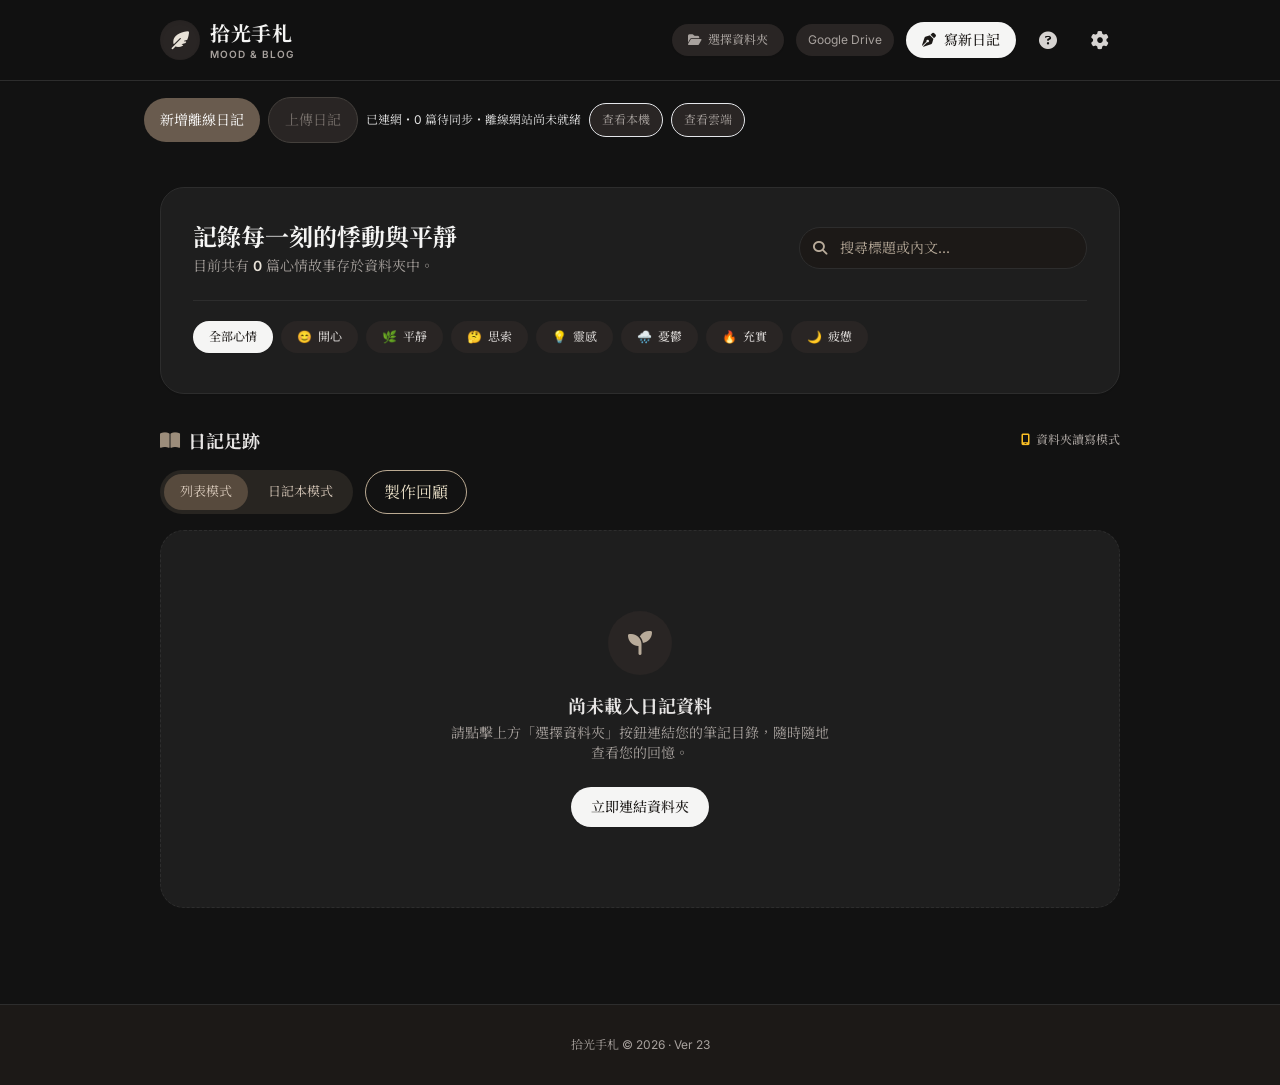
==== commit 3222f04d: "Add files via upload" ====
--- a/index.html
+++ b/index.html
@@ -1,18 +1,18 @@
 <!DOCTYPE html>
 <html lang="zh-TW" class="h-full">
-<head>
-<link rel="manifest" href="manifest.webmanifest?v=22">
+<head>
+<link rel="manifest" href="manifest.webmanifest?v=23">
     <meta charset="UTF-8">
     <meta name="viewport" content="width=device-width, initial-scale=1.0">
-    
-    <link rel="icon" href="favicon.ico?v=11" sizes="any">
-    <link rel="icon" type="image/png" sizes="32x32" href="icon-32.png?v=11">
-    <link rel="icon" type="image/png" sizes="16x16" href="icon-16.png?v=11">
+    
+    <link rel="icon" href="favicon.ico?v=11" sizes="any">
+    <link rel="icon" type="image/png" sizes="32x32" href="icon-32.png?v=11">
+    <link rel="icon" type="image/png" sizes="16x16" href="icon-16.png?v=11">
     <link rel="apple-touch-icon" sizes="180x180" href="icon-180.png?v=11">
     <meta name="theme-color" content="#695b4e">
     <title>拾光手札 - MOOD & BLOG JOURNAL</title>
     <!-- Tailwind CSS CDN -->
-    <script src="./assets/tailwind.js?v=22"></script>
+    <script src="./assets/tailwind.js?v=23"></script>
     <script>
         tailwind.config = {
             darkMode: 'class',
@@ -46,7 +46,7 @@
     <link rel="preconnect" href="https://fonts.googleapis.com">
     <link rel="preconnect" href="https://fonts.gstatic.com" crossorigin>
     <link href="https://fonts.googleapis.com/css2?family=Inter:wght@300;400;500;600;700&family=Noto+Serif+TC:wght@400;600;700&display=swap" rel="stylesheet">
-    <link rel="stylesheet" href="./assets/fontawesome.css?v=22">
+    <link rel="stylesheet" href="./assets/fontawesome.css?v=23">
     <style>
         body {
             font-family: 'Inter', 'Noto Serif TC', sans-serif;
@@ -111,42 +111,42 @@
                 min-width: 0; width: 100%; min-height: 44px; white-space: nowrap;
             }
         }
-            #dirBtn, #driveBtn { background: #f2efeb; color: #685c50; }
-        #dirBtn[data-connected="true"], #driveBtn[data-connected="true"] { background: #68594b; color: #fff; }
-        .dark #dirBtn, .dark #driveBtn { background: #292524; color: #a8a29e; }
-        .dark #dirBtn[data-connected="true"], .dark #driveBtn[data-connected="true"] { background: #d6c9bc; color: #292524; }
+            #dirBtn, #driveBtn { background: #f2efeb; color: #685c50; }
+        #dirBtn[data-connected="true"], #driveBtn[data-connected="true"] { background: #68594b; color: #fff; }
+        .dark #dirBtn, .dark #driveBtn { background: #292524; color: #a8a29e; }
+        .dark #dirBtn[data-connected="true"], .dark #driveBtn[data-connected="true"] { background: #d6c9bc; color: #292524; }
         #dirLabel { white-space: normal; overflow-wrap: anywhere; }
         .journal-editor-fields { display:grid; grid-template-columns:repeat(auto-fit,minmax(min(100%,13rem),1fr)); gap:1rem; }
         .journal-editor-fields > div { min-width:0; }
         .journal-editor-fields input, .journal-editor-fields select { display:block; width:100%; min-width:0; max-width:100%; min-inline-size:0; box-sizing:border-box; }
         #postDate { appearance:none; -webkit-appearance:none; min-height:44px; }
         #postDate::-webkit-date-and-time-value { min-width:0; text-align:left; }
-            #folderSyncBtn:disabled, #newOfflineDiaryBtn:disabled, #uploadDiaryBtn:disabled { background: #e7e5e4; color: #a8a29e; border-color: #e7e5e4; cursor: not-allowed; box-shadow: none; }
-        .dark #newOfflineDiaryBtn:disabled, .dark #uploadDiaryBtn:disabled { background: #292524; color: #78716c; border-color: #44403c; }
-            #viewLocalSourceBtn, #viewDriveSourceBtn { background: #f2efeb; color: #685c50; }
-        #viewLocalSourceBtn[aria-pressed="true"], #viewDriveSourceBtn[aria-pressed="true"] { background: #68594b; color: #fff; border-color: #68594b; }
-        .dark #viewLocalSourceBtn, .dark #viewDriveSourceBtn { background: #292524; color: #a8a29e; }
-        .dark #viewLocalSourceBtn[aria-pressed="true"], .dark #viewDriveSourceBtn[aria-pressed="true"] { background: #d6c9bc; color: #292524; border-color: #d6c9bc; }
-    #conflictChoices[hidden], #folderConflictsBtn[hidden], #conflictBackupBtn[hidden] { display:none; }
-    #viewContent .journal-photo { margin:10px 0; }
-        #viewContent .journal-photo img { display:block; width:100%; height:auto; border:0; }
-        #viewContent .view-photo-slot[data-loaded="true"] { height:auto; display:block; }
-    #viewContent .view-photo-slot { height:clamp(180px,40vh,320px); display:flex; align-items:center; justify-content:center; color:#9a8b7d; font-size:12px; }
-    #operationRecordsPanel[hidden], #performanceRecordsPanel[hidden] { display:none; }
-        .system-record-tab[aria-selected="true"] { background:#68594b;color:white; }
-        .dark .system-record-tab[aria-selected="true"] { background:#d6c9bc;color:#292524; }
-    button:focus-visible, a:focus-visible, select:focus-visible, input:focus-visible, textarea:focus-visible { outline:2px solid #9a8b7d; outline-offset:3px; }
+            #folderSyncBtn:disabled, #newOfflineDiaryBtn:disabled, #uploadDiaryBtn:disabled { background: #e7e5e4; color: #a8a29e; border-color: #e7e5e4; cursor: not-allowed; box-shadow: none; }
+        .dark #newOfflineDiaryBtn:disabled, .dark #uploadDiaryBtn:disabled { background: #292524; color: #78716c; border-color: #44403c; }
+            #viewLocalSourceBtn, #viewDriveSourceBtn { background: #f2efeb; color: #685c50; }
+        #viewLocalSourceBtn[aria-pressed="true"], #viewDriveSourceBtn[aria-pressed="true"] { background: #68594b; color: #fff; border-color: #68594b; }
+        .dark #viewLocalSourceBtn, .dark #viewDriveSourceBtn { background: #292524; color: #a8a29e; }
+        .dark #viewLocalSourceBtn[aria-pressed="true"], .dark #viewDriveSourceBtn[aria-pressed="true"] { background: #d6c9bc; color: #292524; border-color: #d6c9bc; }
+    #conflictChoices[hidden], #folderConflictsBtn[hidden], #conflictBackupBtn[hidden] { display:none; }
+    #viewContent .journal-photo { margin:10px 0; }
+        #viewContent .journal-photo img { display:block; width:100%; height:auto; border:0; }
+        #viewContent .view-photo-slot[data-loaded="true"] { height:auto; display:block; }
+    #viewContent .view-photo-slot { height:clamp(180px,40vh,320px); display:flex; align-items:center; justify-content:center; color:#9a8b7d; font-size:12px; }
+    #operationRecordsPanel[hidden], #performanceRecordsPanel[hidden] { display:none; }
+        .system-record-tab[aria-selected="true"] { background:#68594b;color:white; }
+        .dark .system-record-tab[aria-selected="true"] { background:#d6c9bc;color:#292524; }
+    button:focus-visible, a:focus-visible, select:focus-visible, input:focus-visible, textarea:focus-visible { outline:2px solid #9a8b7d; outline-offset:3px; }
     </style>
-<link rel="stylesheet" href="./weather.css?v=22">
-<script src="./photo-compression.js?v=22"></script>
-<script src="./moon-phase.js?v=22"></script>
-<link rel="stylesheet" href="./book-window.css?v=22"><link rel="stylesheet" href="./memories.css?v=22"></head>
+<link rel="stylesheet" href="./weather.css?v=23">
+<script src="./photo-compression.js?v=23"></script>
+<script src="./moon-phase.js?v=23"></script>
+<link rel="stylesheet" href="./book-window.css?v=23"><link rel="stylesheet" href="./memories.css?v=23"></head>
 <body class="h-full flex flex-col justify-between selection:bg-warm-200 dark:selection:bg-stone-700 transition-colors duration-300">
 
     <input type="file" id="directoryInput" webkitdirectory multiple hidden onchange="app.loadPostsFromFiles(event)">
 
     <script src="https://accounts.google.com/gsi/client" async defer></script>
-    <div id="weatherLayer" hidden aria-hidden="true"><canvas id="dynamicBgCanvas"></canvas><div id="celestialObjects" class="fixed inset-0 pointer-events-none overflow-hidden"></div><div id="lightningOverlay" class="lightning-overlay"></div><div id="snowDriftGround" class="snow-drift-ground"></div></div>
+    <div id="weatherLayer" hidden aria-hidden="true"><canvas id="dynamicBgCanvas"></canvas><div id="celestialObjects" class="fixed inset-0 pointer-events-none overflow-hidden"></div><div id="lightningOverlay" class="lightning-overlay"></div><div id="snowDriftGround" class="snow-drift-ground"></div></div>
     <header class="sticky top-0 z-30 backdrop-blur-md bg-warm-50/85 dark:bg-darkBg/85 border-b border-warm-200 dark:border-darkBorder shadow-sm">
         <div class="journal-header-layout max-w-5xl mx-auto px-4 sm:px-6 lg:px-8 h-18 sm:h-20 flex items-center justify-between">
             <div class="journal-header-brand flex items-center space-x-2.5 cursor-pointer" onclick="app.switchHome()">
@@ -184,11 +184,11 @@
     <section class="max-w-5xl w-full mx-auto px-4 mt-4 memory-offline-toolbar" aria-label="離線日記">
         <div class="flex flex-wrap gap-2 items-center">
             <button id="newOfflineDiaryBtn" onclick="app.openOfflineEditor()" class="px-4 py-3 rounded-full bg-warm-700 text-white text-sm">新增離線日記</button>
-            <button id="uploadDiaryBtn" disabled onclick="app.uploadDiaries()" class="px-4 py-3 rounded-full border text-sm">上傳日記</button>
-            <span id="offlineStatus" class="text-xs" role="status">正在讀取本機日記…</span>
-            <button id="folderSyncBtn" disabled onclick="app.syncFolders()" class="border rounded-full px-3 py-2 text-xs">立即同步</button><button id="viewLocalSourceBtn" aria-pressed="false" onclick="app.showSource('local')" class="border rounded-full px-3 py-2 text-xs">查看本機</button><button id="viewDriveSourceBtn" aria-pressed="false" onclick="app.showSource('drive')" class="border rounded-full px-3 py-2 text-xs">查看雲端</button>
+            <button id="uploadDiaryBtn" disabled onclick="app.uploadDiaries()" class="px-4 py-3 rounded-full border text-sm">上傳日記</button>
+            <span id="offlineStatus" class="text-xs" role="status">正在讀取本機日記…</span>
+            <button id="folderSyncBtn" disabled onclick="app.syncFolders()" class="border rounded-full px-3 py-2 text-xs">立即同步</button><button id="viewLocalSourceBtn" aria-pressed="false" onclick="app.showSource('local')" class="border rounded-full px-3 py-2 text-xs">查看本機</button><button id="viewDriveSourceBtn" aria-pressed="false" onclick="app.showSource('drive')" class="border rounded-full px-3 py-2 text-xs">查看雲端</button>
         </div>
-        <button id="folderConflictsBtn" hidden onclick="app.openFolderConflicts()" class="border rounded-full px-3 py-2 text-xs mt-2">處理同步衝突</button>
+        <button id="folderConflictsBtn" hidden onclick="app.openFolderConflicts()" class="border rounded-full px-3 py-2 text-xs mt-2">處理同步衝突</button>
         <div id="offlineEntries" class="mt-3 space-y-2"></div>
     </section>
     <main class="flex-grow max-w-5xl w-full mx-auto px-4 sm:px-6 lg:px-8 py-6 sm:py-8 space-y-6 sm:space-y-8">
@@ -247,7 +247,7 @@
     </button>
 
     <footer class="bg-warm-100 dark:bg-stone-900 border-t border-warm-200 dark:border-darkBorder mt-16 py-6 sm:py-8 text-center text-xs text-warm-500 dark:text-stone-400 transition-colors">
-        <p>拾光手札 &copy; 2026 · <span data-release-version>Ver 22</span></p>
+        <p>拾光手札 &copy; 2026 · <span data-release-version>Ver 23</span></p>
     </footer>
 
     <!-- 操作手冊 Modal -->
@@ -263,11 +263,11 @@
                 </button>
             </div>
             <div class="p-5 sm:p-6 overflow-y-auto space-y-5 text-xs sm:text-sm text-warm-700 dark:text-stone-300 leading-relaxed font-sans flex-grow">
-                <section class="space-y-2"><h4 class="font-bold text-sm">1．選擇使用方式</h4><p><strong>手機：</strong>設定筆記資料夾網址 → 儲存設定 → Google Drive 登入。請用 Safari 或 Chrome 新分頁；LINE 內建瀏覽器可能無法登入。</p><p><strong>電腦本機：</strong>選擇資料夾後寫作，文章與照片只存該資料夾。本機唯讀模式不能修改原檔。</p></section>
-                <section class="space-y-2"><h4 class="font-bold text-sm">2．寫作與閱讀</h4><p>按「寫新日記」或筆尖新增，開啟文章後可編輯或刪除。選照片後自動壓縮，相簿原檔不變；透明圖片與動畫保留原格式。</p><p>搜尋與心情篩選涵蓋全部日記，每頁 12 篇。文字先顯示，照片接近閱讀位置再載入；失敗可重試。視窗按 X 或 Esc 關閉，關閉不會自動儲存。</p></section>
-                <section class="space-y-2"><h4 class="font-bold text-sm">3．離線與上傳</h4><p>先連網設定雲端資料夾，確認「離線網站已就緒」。離線可新增日記；已連接資料來源時改用「寫新日記」。</p><p>雲端寫作先存此裝置，網頁開著、連網且授權有效後上傳。「上傳日記」只處理待傳資料，不匯入整個本機列表。照片讀取失敗可在待傳區重新選取原照片，並匯出最新文字。</p><p><strong>清除網站資料前，先確認全部日記已同步。</strong>正常重新整理會保留待傳資料；無痕模式、換裝置或清除網站資料可能失去暫存。關閉網頁或鎖定手機後不保證背景上傳，也不保證離線可讀全部雲端日記。</p></section>
-                <section class="space-y-2"><h4 class="font-bold text-sm">4．本機與雲端同步</h4><p>兩邊連接後按「立即同步」，或在設定啟用自動同步；手機不需勾選。自動同步在儲存或恢復連線後執行，閱讀與編輯時暫緩。</p><p>衝突時可比較版本，選本機、雲端、兩版保留或稍後處理；覆寫前備份。背景不刪除，手動刪除逐篇確認。</p><p><strong>本機若是 Google Drive 電腦版的同步資料夾，請由電腦版同步，不要再執行拾光手札雙向同步。</strong>請保留 .shiguang-sync.json 與 .shiguang-backups；它們記錄對應與備份，也可能被電腦版上傳。</p></section>
-                <section class="space-y-2"><h4 class="font-bold text-sm">5．日記本模式</h4><p>以單指向左翻下一頁、向右翻上一頁，雙指保留縮放；放大後可移動內容，不滑動翻頁。先點照片再拖曳編排，原翻頁按鈕保留。雙頁模式由新到舊；奇數頁的補齊空白放在最前面，最後不留白。空白不計入日記頁數，也不會自動建立新日記。</p><p>點「日記本模式」開啟閱讀視窗；「關閉」會先保存並回到列表位置，電腦也可按 Esc。保存失敗時保留視窗；照片操作或其他對話框優先處理。點文字輸入；照片可拖曳、縮放、旋轉與調整前後，同篇可跨頁移動。文字過長或新增照片時可接續分頁，也能手動增刪頁及跳頁。</p><p>修改先快速保存至此裝置，停止操作約 10 秒後合併同步；手動立即同步可提早提交。上傳中可繼續編排，新修改將接續處理。「已保存至本機」表示本機完成；「等待雲端同步」仍未上傳，須看到「雲端同步完成」。失敗時保留頁面，依提示重試、匯出草稿或處理衝突。草稿與待傳只存在目前裝置，請勿清除網站資料。</p></section><details class="border border-warm-200 dark:border-darkBorder rounded-xl p-3"><summary class="cursor-pointer font-semibold">設定與問題排查</summary><div class="mt-3 space-y-2"><p>更換雲端資料夾：齒輪 → 修改網址 → 儲存設定 → 登入。待傳日記仍綁定原資料夾。</p><p>回到雲端頁面會背景更新，也可按「更新雲端列表」。上傳失敗請檢查網路、授權與資料夾編輯權限。</p><p>「系統紀錄」預設顯示操作結果，可切換效能診斷；兩者分別清除。衝突備份可另行查看、下載。</p><p>動態天象預設關閉，啟用後與外觀日夜連動；點「取得所在地天氣」才要求定位。</p><p><a href="./完整設定說明.html" target="_blank" rel="noopener" class="underline">Google Cloud 與部署設定說明</a></p></div></details>
+                <section class="space-y-2"><h4 class="font-bold text-sm">1．選擇使用方式</h4><p><strong>手機：</strong>設定筆記資料夾網址 → 儲存設定 → Google Drive 登入。請用 Safari 或 Chrome 新分頁；LINE 內建瀏覽器可能無法登入。</p><p><strong>電腦本機：</strong>選擇資料夾後寫作，文章與照片只存該資料夾。本機唯讀模式不能修改原檔。</p></section>
+                <section class="space-y-2"><h4 class="font-bold text-sm">2．寫作與閱讀</h4><p>按「寫新日記」或筆尖新增，開啟文章後可編輯或刪除。選照片後自動壓縮，相簿原檔不變；透明圖片與動畫保留原格式。</p><p>搜尋與心情篩選涵蓋全部日記，每頁 12 篇。文字先顯示，照片接近閱讀位置再載入；失敗可重試。視窗按 X 或 Esc 關閉，關閉不會自動儲存。</p></section>
+                <section class="space-y-2"><h4 class="font-bold text-sm">3．離線與上傳</h4><p>先連網設定雲端資料夾，確認「離線網站已就緒」。離線可新增日記；已連接資料來源時改用「寫新日記」。</p><p>雲端寫作先存此裝置，網頁開著、連網且授權有效後上傳。「上傳日記」只處理待傳資料，不匯入整個本機列表。照片讀取失敗可在待傳區重新選取原照片，並匯出最新文字。</p><p><strong>清除網站資料前，先確認全部日記已同步。</strong>正常重新整理會保留待傳資料；無痕模式、換裝置或清除網站資料可能失去暫存。關閉網頁或鎖定手機後不保證背景上傳，也不保證離線可讀全部雲端日記。</p></section>
+                <section class="space-y-2"><h4 class="font-bold text-sm">4．本機與雲端同步</h4><p>兩邊連接後按「立即同步」，或在設定啟用自動同步；手機不需勾選。自動同步在儲存或恢復連線後執行，閱讀與編輯時暫緩。</p><p>衝突時可比較版本，選本機、雲端、兩版保留或稍後處理；覆寫前備份。背景不刪除，手動刪除逐篇確認。</p><p><strong>本機若是 Google Drive 電腦版的同步資料夾，請由電腦版同步，不要再執行拾光手札雙向同步。</strong>請保留 .shiguang-sync.json 與 .shiguang-backups；它們記錄對應與備份，也可能被電腦版上傳。</p></section>
+                <section class="space-y-2"><h4 class="font-bold text-sm">5．日記本模式</h4><p>以單指向左翻下一頁、向右翻上一頁，雙指保留縮放；放大後可移動內容，不滑動翻頁。先點照片再拖曳編排，原翻頁按鈕保留。雙頁模式由新到舊；奇數頁的補齊空白放在最前面，最後不留白。空白不計入日記頁數，也不會自動建立新日記。</p><p>點「日記本模式」開啟閱讀視窗；「關閉」會先保存並回到列表位置，電腦也可按 Esc。保存失敗時保留視窗；照片操作或其他對話框優先處理。點文字輸入；照片可拖曳、縮放、旋轉與調整前後，同篇可跨頁移動。文字過長或新增照片時可接續分頁，也能手動增刪頁及跳頁。</p><p>修改先快速保存至此裝置，停止操作約 10 秒後合併同步；手動立即同步可提早提交。上傳中可繼續編排，新修改將接續處理。「已保存至本機」表示本機完成；「等待雲端同步」仍未上傳，須看到「雲端同步完成」。失敗時保留頁面，依提示重試、匯出草稿或處理衝突。草稿與待傳只存在目前裝置，請勿清除網站資料。</p></section><details class="border border-warm-200 dark:border-darkBorder rounded-xl p-3"><summary class="cursor-pointer font-semibold">設定與問題排查</summary><div class="mt-3 space-y-2"><p>更換雲端資料夾：齒輪 → 修改網址 → 儲存設定 → 登入。待傳日記仍綁定原資料夾。</p><p>回到雲端頁面會背景更新，也可按「更新雲端列表」。上傳失敗請檢查網路、授權與資料夾編輯權限。</p><p>「系統紀錄」預設顯示操作結果，可切換效能診斷；兩者分別清除。衝突備份可另行查看、下載。</p><p>動態天象預設關閉，啟用後與外觀日夜連動；點「取得所在地天氣」才要求定位。</p><p><a href="./完整設定說明.html" target="_blank" rel="noopener" class="underline">Google Cloud 與部署設定說明</a></p></div></details>
             </div>
             <div class="px-6 py-4 bg-warm-50/60 dark:bg-stone-900/50 border-t border-warm-100 dark:border-darkBorder flex items-center justify-end rounded-b-3xl">
                 <button onclick="app.closeManualModal()" class="px-6 py-2 bg-warm-800 hover:bg-warm-900 dark:bg-stone-100 dark:text-stone-900 text-warm-50 text-xs font-medium rounded-full transition-all shadow-sm">我知道了</button>
@@ -359,20 +359,20 @@
         </div>
     </div>
 
-
-    <div id="operationLogModal" role="dialog" aria-modal="true" aria-labelledby="operationLogTitle" class="fixed inset-0 z-[60] bg-warm-900/40 dark:bg-black/60 backdrop-blur-sm flex items-center justify-center p-4 hidden">
-        <div class="bg-white dark:bg-darkCard rounded-3xl shadow-2xl max-w-xl w-full max-h-[90vh] flex flex-col border border-warm-200 dark:border-darkBorder">
-            <div class="px-6 py-4 border-b border-warm-100 dark:border-darkBorder flex items-center justify-between">
-                <h3 id="operationLogTitle" class="font-semibold">系統紀錄</h3>
-                <button id="closeOperationLogBtn" onclick="app.closeOperationLogs()" aria-label="關閉系統紀錄" class="w-8 h-8 rounded-full hover:bg-warm-100 dark:hover:bg-stone-800">✕</button>
-            </div>
-            <div class="p-5 overflow-y-auto min-h-0">
-                <div class="flex gap-2 mb-4" role="tablist" aria-label="紀錄類型"><button id="operationRecordsTab" role="tab" aria-controls="operationRecordsPanel" onclick="app.selectSystemRecordTab('operations')" class="system-record-tab border rounded-full px-3 py-2 text-sm">操作紀錄</button><button id="performanceRecordsTab" role="tab" aria-controls="performanceRecordsPanel" onclick="app.selectSystemRecordTab('performance')" class="system-record-tab border rounded-full px-3 py-2 text-sm">效能診斷</button></div>
-                <section id="operationRecordsPanel" role="tabpanel" aria-labelledby="operationRecordsTab"><p class="text-xs mb-3">最近 100 筆操作結果，重新整理後仍保留。清除不影響日記與同步識別資料。</p><button onclick="app.clearOperationLogs()" class="border rounded-full px-3 py-2 text-xs mb-3">清除操作紀錄</button><div id="syncedEntries" class="space-y-2 break-words"></div></section>
-                <section id="performanceRecordsPanel" hidden role="tabpanel" aria-labelledby="performanceRecordsTab"><p class="text-xs mb-3">本次開啟最近 100 筆。耗時含排隊與網路等待，請求數可能含重疊背景工作；流程返回不代表同步成功。</p><div class="flex flex-wrap gap-2 mb-3"><button onclick="app.exportPerformanceRecords()" class="border rounded-full px-3 py-2 text-xs">匯出量測紀錄</button><button onclick="app.clearPerformanceRecords()" class="border rounded-full px-3 py-2 text-xs">清除效能紀錄</button></div><div id="performanceRows" class="space-y-2"></div></section>
-            </div>
-        </div>
-    </div>
+
+    <div id="operationLogModal" role="dialog" aria-modal="true" aria-labelledby="operationLogTitle" class="fixed inset-0 z-[60] bg-warm-900/40 dark:bg-black/60 backdrop-blur-sm flex items-center justify-center p-4 hidden">
+        <div class="bg-white dark:bg-darkCard rounded-3xl shadow-2xl max-w-xl w-full max-h-[90vh] flex flex-col border border-warm-200 dark:border-darkBorder">
+            <div class="px-6 py-4 border-b border-warm-100 dark:border-darkBorder flex items-center justify-between">
+                <h3 id="operationLogTitle" class="font-semibold">系統紀錄</h3>
+                <button id="closeOperationLogBtn" onclick="app.closeOperationLogs()" aria-label="關閉系統紀錄" class="w-8 h-8 rounded-full hover:bg-warm-100 dark:hover:bg-stone-800">✕</button>
+            </div>
+            <div class="p-5 overflow-y-auto min-h-0">
+                <div class="flex gap-2 mb-4" role="tablist" aria-label="紀錄類型"><button id="operationRecordsTab" role="tab" aria-controls="operationRecordsPanel" onclick="app.selectSystemRecordTab('operations')" class="system-record-tab border rounded-full px-3 py-2 text-sm">操作紀錄</button><button id="performanceRecordsTab" role="tab" aria-controls="performanceRecordsPanel" onclick="app.selectSystemRecordTab('performance')" class="system-record-tab border rounded-full px-3 py-2 text-sm">效能診斷</button></div>
+                <section id="operationRecordsPanel" role="tabpanel" aria-labelledby="operationRecordsTab"><p class="text-xs mb-3">最近 100 筆操作結果，重新整理後仍保留。清除不影響日記與同步識別資料。</p><button onclick="app.clearOperationLogs()" class="border rounded-full px-3 py-2 text-xs mb-3">清除操作紀錄</button><div id="syncedEntries" class="space-y-2 break-words"></div></section>
+                <section id="performanceRecordsPanel" hidden role="tabpanel" aria-labelledby="performanceRecordsTab"><p class="text-xs mb-3">本次開啟最近 100 筆。耗時含排隊與網路等待，請求數可能含重疊背景工作；流程返回不代表同步成功。</p><div class="flex flex-wrap gap-2 mb-3"><button onclick="app.exportPerformanceRecords()" class="border rounded-full px-3 py-2 text-xs">匯出量測紀錄</button><button onclick="app.clearPerformanceRecords()" class="border rounded-full px-3 py-2 text-xs">清除效能紀錄</button></div><div id="performanceRows" class="space-y-2"></div></section>
+            </div>
+        </div>
+    </div>
     <!-- 設定 Modal -->
     <div id="settingsModal" class="fixed inset-0 z-50 bg-warm-900/40 dark:bg-black/60 backdrop-blur-sm flex items-center justify-center p-4 hidden">
         <div class="bg-white dark:bg-darkCard rounded-3xl shadow-2xl max-w-md w-full max-h-[90vh] overflow-y-auto p-6 border border-warm-200 dark:border-darkBorder fade-in space-y-6">
@@ -386,15 +386,15 @@
                 </button>
             </div>
 
-            <div class="space-y-5 text-sm">
-                <section class="space-y-2" aria-labelledby="localStorageTitle">
-                    <h4 id="localStorageTitle" class="font-semibold">系統紀錄</h4>
-                    <p class="text-xs text-warm-500">查看同步結果與效能量測；衝突版本備份獨立保存。</p>
-                    <button onclick="app.openOperationLogs()" class="border rounded-full px-3 py-2 text-xs">系統紀錄</button><button onclick="app.viewConflictBackups().catch(e=>app.showToast(e.message,'error'))" class="border rounded-full px-3 py-2 text-xs">衝突版本備份</button>
+            <div class="space-y-5 text-sm">
+                <section class="space-y-2" aria-labelledby="localStorageTitle">
+                    <h4 id="localStorageTitle" class="font-semibold">系統紀錄</h4>
+                    <p class="text-xs text-warm-500">查看同步結果與效能量測；衝突版本備份獨立保存。</p>
+                    <button onclick="app.openOperationLogs()" class="border rounded-full px-3 py-2 text-xs">系統紀錄</button><button onclick="app.viewConflictBackups().catch(e=>app.showToast(e.message,'error'))" class="border rounded-full px-3 py-2 text-xs">衝突版本備份</button>
                 </section>
                 <div class="space-y-2">
-<label class="flex items-center gap-2"><input id="folderSyncEnabled" type="checkbox" onchange="app.setFolderSyncEnabled(this.checked)"><span>自動同步本機與雲端</span></label>
-                    <p id="folderSyncHint" class="text-xs text-warm-500">預設關閉。開啟後，本機儲存、恢復網路或回到頁面時延遲同步。閱讀與編輯期間暫緩；衝突及刪除請手動處理。</p>
+<label class="flex items-center gap-2"><input id="folderSyncEnabled" type="checkbox" onchange="app.setFolderSyncEnabled(this.checked)"><span>自動同步本機與雲端</span></label>
+                    <p id="folderSyncHint" class="text-xs text-warm-500">預設關閉。開啟後，本機儲存、恢復網路或回到頁面時延遲同步。閱讀與編輯期間暫緩；衝突及刪除請手動處理。</p>
                     <label for="driveClientId" class="block font-semibold">Google Drive 設定</label>
                     <input id="driveClientId" placeholder="Google OAuth 用戶端 ID" class="w-full p-2 rounded-lg border bg-warm-50 dark:bg-stone-900 text-xs">
                     <input id="driveFolderUrl" placeholder="筆記根資料夾的 Google Drive 網址或 ID" class="w-full p-2 rounded-lg border bg-warm-50 dark:bg-stone-900 text-xs" aria-label="Google Drive 筆記資料夾網址">
@@ -404,7 +404,7 @@
                         <button onclick="app.connectDrive()" data-drive-connect class="px-3 py-2 rounded-lg bg-warm-800 text-white">登入並連接</button>
                         <button onclick="app.refreshDrive()" class="px-3 py-2 rounded-lg border">更新雲端列表</button>
                         <button onclick="app.disconnectConnections()" class="px-3 py-2 rounded-lg border">中斷連線</button>
-                    </div>
+                    </div>
                     <p class="text-xs text-warm-500">同時解除本機與 Google Drive 連線，不刪除日記。</p>
                 </div>
 
@@ -418,20 +418,20 @@
                 </div>
 
                 <div>
-                    <label for="weatherScene" class="block font-semibold mb-2">動態天象</label>
-                    <select id="weatherScene" onchange="app.setWeatherMode(this.value)" class="w-full p-2 rounded-lg border bg-warm-50 dark:bg-stone-900"><option value="off">關閉</option><option value="auto">自動（日夜與已取得的天氣）</option><option value="sunny_day">白天晴朗</option><option value="sunny_night">黑夜星空、月相與彗星</option><option value="drizzle_day">白天毛毛雨</option><option value="drizzle_night">黑夜毛毛雨</option><option value="storm_day">白天雷雨</option><option value="storm_night">黑夜雷雨</option><option value="snow_day">白天下雪與積雪</option><option value="snow_night">黑夜下雪與積雪</option></select>
-                    <p id="weatherStatusText" class="text-xs mt-2" role="status">動態天象已關閉</p>
-                    <button onclick="app.fetchWeatherLocation()" class="border rounded-full px-3 py-2 text-xs mt-2">取得所在地天氣</button>
-                    <p id="weatherLocationHint" class="text-xs mt-2 text-warm-500">自動情境預設取得臺北每日的日出、日落與天氣；點選後才要求定位。動畫遵循減少動態效果設定。</p>
-                </div>
-                <div>
+                    <label for="weatherScene" class="block font-semibold mb-2">動態天象</label>
+                    <select id="weatherScene" onchange="app.setWeatherMode(this.value)" class="w-full p-2 rounded-lg border bg-warm-50 dark:bg-stone-900"><option value="off">關閉</option><option value="auto">自動（日夜與已取得的天氣）</option><option value="sunny_day">白天晴朗</option><option value="sunny_night">黑夜星空、月相與彗星</option><option value="drizzle_day">白天毛毛雨</option><option value="drizzle_night">黑夜毛毛雨</option><option value="storm_day">白天雷雨</option><option value="storm_night">黑夜雷雨</option><option value="snow_day">白天下雪與積雪</option><option value="snow_night">黑夜下雪與積雪</option></select>
+                    <p id="weatherStatusText" class="text-xs mt-2" role="status">動態天象已關閉</p>
+                    <button onclick="app.fetchWeatherLocation()" class="border rounded-full px-3 py-2 text-xs mt-2">取得所在地天氣</button>
+                    <p id="weatherLocationHint" class="text-xs mt-2 text-warm-500">自動情境預設取得臺北每日的日出、日落與天氣；點選後才要求定位。動畫遵循減少動態效果設定。</p>
+                </div>
+                <div>
                     <label class="block text-xs font-semibold text-warm-600 dark:text-stone-400 uppercase tracking-wider mb-2">文章列表檢視</label>
                     <div class="grid grid-cols-2 gap-2">
                         <button onclick="app.setViewMode('grid')" id="viewGridBtn" class="py-2.5 px-3 rounded-xl border text-xs font-medium transition-all flex items-center justify-center gap-1.5"><i class="fa-solid fa-table-cells"></i> 卡片網格</button>
                         <button onclick="app.setViewMode('list')" id="viewListBtn" class="py-2.5 px-3 rounded-xl border text-xs font-medium transition-all flex items-center justify-center gap-1.5"><i class="fa-solid fa-list-ul"></i> 條列清單</button>
                     </div>
                 </div>
-                <p class="text-xs text-warm-500 dark:text-stone-400 text-center pt-2" data-release-version>Ver 22｜更新日期：2026-10-21</p>
+                <p class="text-xs text-warm-500 dark:text-stone-400 text-center pt-2" data-release-version>Ver 23｜更新日期：2026-10-21</p>
             </div>
         </div>
     </div>
@@ -480,9 +480,9 @@
                 this.init();
             }
 
-            init() {
-                window.addEventListener('online', () => { this.scheduleFolderAutoSync(true); this.scheduleCloudListRefresh(); });
-                window.addEventListener('focus', () => { this.scheduleFolderAutoSync(); this.scheduleCloudListRefresh(); });
+            init() {
+                window.addEventListener('online', () => { this.scheduleFolderAutoSync(true); this.scheduleCloudListRefresh(); });
+                window.addEventListener('focus', () => { this.scheduleFolderAutoSync(); this.scheduleCloudListRefresh(); });
                 document.addEventListener('visibilitychange', () => { if (!document.hidden) this.scheduleCloudListRefresh(); });
                 document.addEventListener('keydown', event => {
                     if (event.key !== 'Escape' || event.isComposing || event.defaultPrevented) return;
@@ -490,8 +490,8 @@
                         ['manualModal', () => this.closeManualModal()],
                         ['editorModal', () => this.closeEditor()],
                         ['viewModal', () => this.closeViewModal()],
-                        ['settingsModal', () => this.closeSettings()],
-                        ['operationLogModal', () => this.closeOperationLogs()],
+                        ['settingsModal', () => this.closeSettings()],
+                        ['operationLogModal', () => this.closeOperationLogs()],
                         ['conflictModal', () => this.closeConflictModal()]
                     ];
                     const visible = dialogs.filter(([id]) => !document.getElementById(id).classList.contains('hidden'));
@@ -507,7 +507,7 @@
                 this.applyTheme();
                 this.checkPlatform();
                 this.connectionReady = this.restoreConnections();
-                this.offlineReady = this.refreshOffline();
+                this.offlineReady = this.refreshOffline();
                 setInterval(() => this.updateOfflineButtons(), 30000);
                 window.addEventListener('online', () => this.syncOffline(false,'恢復網路'));
                 window.addEventListener('offline', () => this.refreshOffline());
@@ -518,29 +518,29 @@
             }
 
             showSource(mode) {
-                if (this.driveBusy && !this.offlineSyncing && !this.folderSyncBusy) return;
+                if (this.driveBusy && !this.offlineSyncing && !this.folderSyncBusy) return;
                 if (mode === 'local' && !this.rootDirHandle) return this.showToast('請先選擇本機資料夾', 'error');
                 if (mode === 'drive' && !this.driveRoot) return this.showToast('請先登入 Google Drive', 'error');
                 this.closeEditor(); this.closeViewModal();
                 this.sourceMode = mode; this.posts = mode === 'local' ? this.localPosts : this.drivePosts;
                 this.readOnly = mode === 'local' ? false : this.driveReadOnly;
                 
-                this.currentPage = 1; this.checkPlatform(); this.renderPosts(); this.updateStats();
+                this.currentPage = 1; this.checkPlatform(); this.renderPosts(); this.updateStats();
                 if (mode === 'drive') this.scheduleCloudListRefresh();
             }
 
-            checkPlatform() {
-                const hasLocalSource = !!(this.rootDirHandle || this.localDirectoryName);
-                document.getElementById('viewLocalSourceBtn').setAttribute('aria-pressed', String(this.sourceMode === 'local' && hasLocalSource));
-                document.getElementById('viewDriveSourceBtn').setAttribute('aria-pressed', String(this.sourceMode === 'drive' && !!this.driveRoot));
-                this.updateOfflineButtons();
-                const localName = this.rootDirHandle?.name || this.localDirectoryName || '';
-                const folderButton = document.getElementById('dirBtn');
-                const driveButton = document.getElementById('driveBtn');
-                folderButton.dataset.connected = String(!!localName);
-                driveButton.dataset.connected = String(!!(this.driveRoot && this.driveToken && Date.now() < this.driveExpires));
-                document.getElementById('dirLabel').textContent = localName ? '本機：' + localName : '選擇資料夾';
-                folderButton.title = localName ? '已選擇本機資料夾：' + localName : '選擇本機資料夾';
+            checkPlatform() {
+                const hasLocalSource = !!(this.rootDirHandle || this.localDirectoryName);
+                document.getElementById('viewLocalSourceBtn').setAttribute('aria-pressed', String(this.sourceMode === 'local' && hasLocalSource));
+                document.getElementById('viewDriveSourceBtn').setAttribute('aria-pressed', String(this.sourceMode === 'drive' && !!this.driveRoot));
+                this.updateOfflineButtons();
+                const localName = this.rootDirHandle?.name || this.localDirectoryName || '';
+                const folderButton = document.getElementById('dirBtn');
+                const driveButton = document.getElementById('driveBtn');
+                folderButton.dataset.connected = String(!!localName);
+                driveButton.dataset.connected = String(!!(this.driveRoot && this.driveToken && Date.now() < this.driveExpires));
+                document.getElementById('dirLabel').textContent = localName ? '本機：' + localName : '選擇資料夾';
+                folderButton.title = localName ? '已選擇本機資料夾：' + localName : '選擇本機資料夾';
                 driveButton.title = driveButton.dataset.connected === 'true' ? '已連接 Google Drive：' + this.driveRoot.name : '登入並連接 Google Drive';
                 if (this.sourceMode === 'drive') {
                     document.getElementById('deviceModeHint').textContent = this.readOnly ? 'Google Drive 唯讀（資料夾權限不足）' : 'Google Drive 雲端讀寫模式';
@@ -723,8 +723,8 @@
                 this.readOnly = false;
                 this.closeEditor();
                 this.closeViewModal();
-                this.checkPlatform();
-                this.scheduleFolderAutoSync();
+                this.checkPlatform();
+                this.scheduleFolderAutoSync();
                 await this.loadPostsFromFolder();
                 document.getElementById('resumeDirectoryBtn').style.display = 'none';
             }
@@ -744,14 +744,14 @@
                 }
 
                 try {
-                    if(window.LocalFolderDiagnostics?.selection)LocalFolderDiagnostics.selection.phase='awaiting-native-picker';
-                    const handle = await window.showDirectoryPicker({mode: 'readwrite'});
+                    if(window.LocalFolderDiagnostics?.selection)LocalFolderDiagnostics.selection.phase='awaiting-native-picker';
+                    const handle = await window.showDirectoryPicker({mode: 'readwrite'});
                     if(window.LocalFolderDiagnostics?.selection)LocalFolderDiagnostics.selection.phase='loading-selected-folder';
                     await this.activateDirectory(handle);
                     this.savedDirectory = handle;
                     try { await this.directoryStore(handle, true); }
                     catch (error) { this.showToast('已連結，但瀏覽器無法記住資料夾；重新整理後需再選取', 'error'); return; }
-                    if(window.LocalFolderDiagnostics?.selection)LocalFolderDiagnostics.selection.phase='complete';
+                    if(window.LocalFolderDiagnostics?.selection)LocalFolderDiagnostics.selection.phase='complete';
                     this.showToast(`成功連結並記住資料夾：${handle.name}`);
                 } catch (err) {
                     if (err.name !== 'AbortError') {
@@ -813,8 +813,8 @@
             }
 
             parseMarkdownPost(folderName, text) {
-                text = text.replace(/\r\n?/g, '\n');
-                const journalId = text.match(/<!-- shiguang-id: ([A-Za-z0-9-]+) -->/)?.[1] || null;
+                text = text.replace(/\r\n?/g, '\n');
+                const journalId = text.match(/<!-- shiguang-id: ([A-Za-z0-9-]+) -->/)?.[1] || null;
                 text = text.replace(/<!-- shiguang-id: [A-Za-z0-9-]+ -->\n?/g, '');
                 let title = folderName.slice(11) || folderName;
                 let mood = 'happy';
@@ -978,10 +978,10 @@
                 nav.innerHTML = html + button('下一頁', this.currentPage + 1, this.currentPage === pages);
             }
 
-            queuePageCovers(posts) {
-                if(this.driveBusy || this.cloudListBusy){
-                    if(!this.coverRetryTimer)this.coverRetryTimer=setTimeout(()=>{this.coverRetryTimer=null;this.queuePageCovers(this.posts||[]);},500);
-                    return;
+            queuePageCovers(posts) {
+                if(this.driveBusy || this.cloudListBusy){
+                    if(!this.coverRetryTimer)this.coverRetryTimer=setTimeout(()=>{this.coverRetryTimer=null;this.queuePageCovers(this.posts||[]);},500);
+                    return;
                 }
                 this.coverQueue ||= [];
                 this.coverWorkers ||= 0;
@@ -1002,7 +1002,7 @@
                                 const blob = await post.coverPromise;
                                 if (!this.posts.includes(post)) continue;
                                 if (!post.imagesMap[path]) post.imagesMap[path] = URL.createObjectURL(blob);
-                                post.coverImage = this.postCover(post);
+                                post.coverImage = this.postCover(post);
                                 this.requestPostsRender();
                             } catch (error) {
                                 post.coverFailed = true;
@@ -1151,52 +1151,52 @@
 
             closeEditor() {
                 this.offlineEditingId = null;
-                document.getElementById('editorModal').classList.add('hidden');
+                document.getElementById('editorModal').classList.add('hidden');
                 this.resumeCloudListRefresh();
             }
 
-            async insertImageToContent(event) {
-                const input = event.target;
-                if (this.driveBusy && !this.offlineSyncing && !this.offlineNew) return this.showToast('雲端操作進行中，請稍候', 'error');
-                if (this.imageProcessing) return this.showToast('照片處理中，請稍候', 'error');
-                const files = Array.from(input.files || []);
-                if (!files.length) return;
-                const staged = this.stagedImages;
-                const current = () => this.stagedImages === staged && !document.getElementById('editorModal').classList.contains('hidden');
-                this.imageProcessing = true;
-                input.disabled = true;
-                let inserted = 0; const failures = [];
-                try {
-                    for (const file of files) {
-                        if (!current()) break;
-                        let compressed;
-                        try { compressed = await compressJournalPhoto(file); }
-                        catch (error) { if (!current()) break; failures.push(file.name + '：' + (error.message || '圖片處理失敗')); continue; }
-                        if (!current()) break;
-                        const uniqueName = 'img_' + crypto.randomUUID().slice(0,8) + '_' + compressed.name;
-                        staged[uniqueName] = compressed;
-                        const textarea = document.getElementById('postContent');
-                        const start = textarea.selectionStart, end = textarea.selectionEnd;
-                        const alt = file.name.replace(/[\[\]\r\n]/g, '_');
-                        const tag = '\n![' + alt + '](' + uniqueName + ')\n';
-                        textarea.value = textarea.value.substring(0, start) + tag + textarea.value.substring(end);
-                        textarea.selectionStart = textarea.selectionEnd = start + tag.length;
-                        textarea.dispatchEvent(new Event('input', {bubbles:true}));
-                        inserted++;
-                        await new Promise(resolve => setTimeout(resolve, 0));
-                    }
-                    if (current()) {
-                        document.getElementById('postContent').focus();
-                        this.showToast('已插入 ' + inserted + ' 張照片' + (failures.length ? '；' + failures.length + ' 張失敗：' + failures[0] : '（已壓縮）'), failures.length ? 'error' : 'success');
-                    }
-                } finally {
-                    this.imageProcessing = false;
-                    input.disabled = false;
-                    input.value = '';
-                }
-            }
-
-            async savePost() {
+            async insertImageToContent(event) {
+                const input = event.target;
+                if (this.driveBusy && !this.offlineSyncing && !this.offlineNew) return this.showToast('雲端操作進行中，請稍候', 'error');
+                if (this.imageProcessing) return this.showToast('照片處理中，請稍候', 'error');
+                const files = Array.from(input.files || []);
+                if (!files.length) return;
+                const staged = this.stagedImages;
+                const current = () => this.stagedImages === staged && !document.getElementById('editorModal').classList.contains('hidden');
+                this.imageProcessing = true;
+                input.disabled = true;
+                let inserted = 0; const failures = [];
+                try {
+                    for (const file of files) {
+                        if (!current()) break;
+                        let compressed;
+                        try { compressed = await compressJournalPhoto(file); }
+                        catch (error) { if (!current()) break; failures.push(file.name + '：' + (error.message || '圖片處理失敗')); continue; }
+                        if (!current()) break;
+                        const uniqueName = 'img_' + crypto.randomUUID().slice(0,8) + '_' + compressed.name;
+                        staged[uniqueName] = compressed;
+                        const textarea = document.getElementById('postContent');
+                        const start = textarea.selectionStart, end = textarea.selectionEnd;
+                        const alt = file.name.replace(/[\[\]\r\n]/g, '_');
+                        const tag = '\n![' + alt + '](' + uniqueName + ')\n';
+                        textarea.value = textarea.value.substring(0, start) + tag + textarea.value.substring(end);
+                        textarea.selectionStart = textarea.selectionEnd = start + tag.length;
+                        textarea.dispatchEvent(new Event('input', {bubbles:true}));
+                        inserted++;
+                        await new Promise(resolve => setTimeout(resolve, 0));
+                    }
+                    if (current()) {
+                        document.getElementById('postContent').focus();
+                        this.showToast('已插入 ' + inserted + ' 張照片' + (failures.length ? '；' + failures.length + ' 張失敗：' + failures[0] : '（已壓縮）'), failures.length ? 'error' : 'success');
+                    }
+                } finally {
+                    this.imageProcessing = false;
+                    input.disabled = false;
+                    input.value = '';
+                }
+            }
+
+            async savePost() {
                 if (this.imageProcessing) return this.showToast('照片處理中，請稍候再儲存', 'error');
                 if (this.offlineNew && !document.getElementById('editPostId').value) return this.saveOffline();
                 if (!this.allowWrite()) return;
@@ -1225,16 +1225,16 @@
                     return;
                 }
 
-                const originalPost = this.posts.find(p => p.id === document.getElementById('editPostId').value);
-                let journalId = originalPost?.journalId;
-                if (!journalId && originalPost) {
-                    try { const manifest = JSON.parse(await (await (await this.rootDirHandle.getFileHandle('.shiguang-sync.json')).getFile()).text());
-                        const path = [oldYearFolder, oldFolder].filter(Boolean).join('/');
-                        const pair = manifest.pairs?.find(p => p.path === path && !p.retired);
-                        if (pair?.noteId) journalId = 'drive-' + pair.noteId;
-                    } catch (error) {}
-                }
-                journalId ||= crypto.randomUUID();
+                const originalPost = this.posts.find(p => p.id === document.getElementById('editPostId').value);
+                let journalId = originalPost?.journalId;
+                if (!journalId && originalPost) {
+                    try { const manifest = JSON.parse(await (await (await this.rootDirHandle.getFileHandle('.shiguang-sync.json')).getFile()).text());
+                        const path = [oldYearFolder, oldFolder].filter(Boolean).join('/');
+                        const pair = manifest.pairs?.find(p => p.path === path && !p.retired);
+                        if (pair?.noteId) journalId = 'drive-' + pair.noteId;
+                    } catch (error) {}
+                }
+                journalId ||= crypto.randomUUID();
                 const yearStr = originalPost ? (oldYearFolder || '') : date.split('-')[0];
                 const newFolderName = originalPost ? oldFolder : date + '-' + title.replace(/[\/\\?%*:|"<>]/g, '') + '-' + journalId.slice(0,8);
 
@@ -1253,13 +1253,13 @@
                         } catch (e) {}
                     }
 
-                    const draftPost = {...(originalPost || {}), id:originalPost?.id || newFolderName, journalId, subDirHandle};
-                    const baseline = this.editorJournalBase;
-                    await JournalPersistence.commit({post:draftPost,fields:{journalId,title,date,mood:moodId,category:categoryId,content},root:baseline?.root || this.rootDirHandle,base:baseline?.content ?? originalPost?.content ?? '',baseFields:originalPost ? (baseline?.fields || JournalPersistence.meta(originalPost)) : undefined,images:{...this.stagedImages}},content);
-                    this.showToast('已儲存本機日記；不會自動建立雲端副本');
+                    const draftPost = {...(originalPost || {}), id:originalPost?.id || newFolderName, journalId, subDirHandle};
+                    const baseline = this.editorJournalBase;
+                    await JournalPersistence.commit({post:draftPost,fields:{journalId,title,date,mood:moodId,category:categoryId,content},root:baseline?.root || this.rootDirHandle,base:baseline?.content ?? originalPost?.content ?? '',baseFields:originalPost ? (baseline?.fields || JournalPersistence.meta(originalPost)) : undefined,images:{...this.stagedImages}},content);
+                    this.showToast('已儲存本機日記；不會自動建立雲端副本');
                     this.closeEditor();
-                    await this.loadPostsFromFolder();
-                    this.scheduleFolderAutoSync(true);
+                    await this.loadPostsFromFolder();
+                    this.scheduleFolderAutoSync(true);
                 } catch (err) {
                     console.error(err);
                     if (!err.journalConflict || !await this.handleEditorJournalConflict(err,err.journalConflict.m)) this.showToast('儲存失敗：'+err.message, 'error');
@@ -1270,99 +1270,99 @@
                 const post = this.displayPosts().find(p => p.id === postId);
                 if (!post) return;
 
-                this.viewPostId = postId;
+                this.viewPostId = postId;
                 const viewGeneration = this.viewGeneration = (this.viewGeneration || 0) + 1;
                 const mood = this.getMoodObj(post.mood);
                 document.getElementById('viewMoodBadge').innerHTML = `<span>${mood.emoji}</span><span>${mood.name}</span>`;
                 document.getElementById('viewDate').textContent = post.date;
                 document.getElementById('viewTitle').textContent = post.title;
 
-                this.viewPhotoSpecs = [];
+                this.viewPhotoSpecs = [];
                 let parsedContent = escapeHtml(post.content).replace(/!\[(.*?)\]\(((?:[^()]|\([^()]*\))*)\)/g, (tag, alt, source) => {
                     let path = source;
                     try { path = decodeURIComponent(source); } catch (error) {}
                     path = path.replace(/^\.\//, '');
                     const key = Object.keys(post.imagesMap || {}).find(name => escapeHtml(name) === path);
                     const url = key === undefined ? null : post.imagesMap[key];
-                    const localPath = Object.keys(post.localImagePaths || {}).find(name => escapeHtml(name) === path);
-                    const remotePath = Object.keys(post.driveImages || {}).find(name => escapeHtml(name) === path);
-                    if (!url && remotePath === undefined && localPath === undefined) return tag;
-                    const index = this.viewPhotoSpecs.length;
-                    this.viewPhotoSpecs.push({path:key ?? remotePath ?? localPath,url,remoteId:post.driveImages?.[remotePath],alt});
-                    return '<div class="journal-photo view-photo-slot overflow-hidden" data-view-photo="'+index+'" role="group" aria-label="照片">照片待載入</div>';
+                    const localPath = Object.keys(post.localImagePaths || {}).find(name => escapeHtml(name) === path);
+                    const remotePath = Object.keys(post.driveImages || {}).find(name => escapeHtml(name) === path);
+                    if (!url && remotePath === undefined && localPath === undefined) return tag;
+                    const index = this.viewPhotoSpecs.length;
+                    this.viewPhotoSpecs.push({path:key ?? remotePath ?? localPath,url,remoteId:post.driveImages?.[remotePath],alt});
+                    return '<div class="journal-photo view-photo-slot overflow-hidden" data-view-photo="'+index+'" role="group" aria-label="照片">照片待載入</div>';
                 });
 
                 document.getElementById('viewContent').innerHTML = parsedContent.replace(/\n/g, '<br>').replace(/(?:<br>\s*)+(<div class="journal-photo)/g, '$1').replace(/(<\/div>)(?:<br>\s*)+/g, '$1');
 
-                document.getElementById('viewEditBtn').onclick = () => {
-                    if (post.localEntry) return this.editLocalCopy(post.localEntry.id);
-                    this.closeViewModal();
+                document.getElementById('viewEditBtn').onclick = () => {
+                    if (post.localEntry) return this.editLocalCopy(post.localEntry.id);
+                    this.closeViewModal();
                     this.openEditor(post.id);
                 };
-                document.getElementById('viewDeleteBtn').onclick = () => {
-                    if (post.localEntry) return this.deleteLocalCopy(post.localEntry.id);
-                    this.deletePost(post.id);
+                document.getElementById('viewDeleteBtn').onclick = () => {
+                    if (post.localEntry) return this.deleteLocalCopy(post.localEntry.id);
+                    this.deletePost(post.id);
                 };
 
-                const entry = post.localEntry;
-                const busyEntry = entry && (this.offlineSyncing || (entry.status !== 'synced' && (entry.ids || entry.target)));
-                for (const id of ['viewEditBtn', 'viewDeleteBtn']) {
-                    const button = document.getElementById(id);
-                    button.style.display = entry || !this.readOnly ? '' : 'none';
-                    button.disabled = entry ? !!busyEntry : this.readOnly;
-                    button.title = busyEntry ? '已開始上傳，請待同步完成後操作' : '';
-                }
-                document.getElementById('viewEditBtn').textContent = entry?.status === 'synced' ? '編輯雲端日記' : '編輯日記';
-                document.getElementById('viewDeleteBtn').textContent = entry?.status === 'synced' ? '移除此裝置副本' : '刪除日記';
+                const entry = post.localEntry;
+                const busyEntry = entry && (this.offlineSyncing || (entry.status !== 'synced' && (entry.ids || entry.target)));
+                for (const id of ['viewEditBtn', 'viewDeleteBtn']) {
+                    const button = document.getElementById(id);
+                    button.style.display = entry || !this.readOnly ? '' : 'none';
+                    button.disabled = entry ? !!busyEntry : this.readOnly;
+                    button.title = busyEntry ? '已開始上傳，請待同步完成後操作' : '';
+                }
+                document.getElementById('viewEditBtn').textContent = entry?.status === 'synced' ? '編輯雲端日記' : '編輯日記';
+                document.getElementById('viewDeleteBtn').textContent = entry?.status === 'synced' ? '移除此裝置副本' : '刪除日記';
                 document.getElementById('viewModal').classList.remove('hidden');
-                this.installViewPhotoLoading(post, viewGeneration);
-            }
-
-            closeViewModal() {
-                this.viewPhotoObserver?.disconnect();
+                this.installViewPhotoLoading(post, viewGeneration);
+            }
+
+            closeViewModal() {
+                this.viewPhotoObserver?.disconnect();
                 this.viewPostId = null; this.viewGeneration = (this.viewGeneration || 0) + 1;
                 this.releasePostImages(this.retiredViewPosts || []); this.retiredViewPosts = [];
-                document.getElementById('viewModal').classList.add('hidden');
+                document.getElementById('viewModal').classList.add('hidden');
                 this.resumeCloudListRefresh();
-            }
-
-            async editLocalCopy(id) {
-                try {
-                    const entry = (await this.offlineStore('all')).find(e => e.id === id);
-                    if (!entry) return;
-                    if (entry.status !== 'synced') {
-                        if (entry.ids || entry.target || this.offlineSyncing) return this.showToast('同步中的日記請待完成後再修改', 'error');
-                        this.closeViewModal(); return await this.editOfflineEntry(id);
-                    }
-                    if (!navigator.onLine || !this.driveRoot || this.driveRoot.id !== entry.rootId || !this.driveToken || Date.now() >= this.driveExpires || this.driveReadOnly) return this.showToast('請連接原本的 Google Drive 筆記資料夾，再編輯已同步日記；本機副本仍保留', 'error');
-                    if (this.driveBusy) return this.showToast('同步進行中，請稍候再編輯', 'error');
-                    this.driveBusy = true;
-                    let posts;
-                    try { posts = await this.fetchDrivePosts(entry.rootId); }
-                    finally { this.driveBusy = false; }
-                    const post = posts.find(p => p.id === (entry.target?.folderId || entry.ids?.folder));
-                    if (!post) { this.releasePostImages(posts); return this.showToast('原雲端日記不存在或無法存取，本機副本仍保留', 'error'); }
-                    this.closeViewModal(); this.releasePostImages(this.drivePosts || []);
-                    this.drivePosts = posts; this.showSource('drive'); this.openEditor(post.id);
-                } catch (error) { this.showToast('無法開啟編輯：' + error.message, 'error'); }
-            }
-
-            async deleteLocalCopy(id) {
-                const perform = async () => {
-                    if (this.offlineSyncing) return this.showToast('同步進行中，請稍候再刪除', 'error');
-                    const entry = (await this.offlineStore('all')).find(e => e.id === id);
-                    if (!entry) return;
-                    if (entry.status !== 'synced' && (entry.ids || entry.target)) return this.showToast('已開始上傳，請待同步完成後操作', 'error');
-                    if (!confirm(entry.status === 'synced' ? '移除此裝置副本？Google Drive 的日記會保留。' : '刪除這篇尚未同步的日記與照片？刪除後無法復原，也不會再上傳。')) return;
-                    await this.offlineStore('delete', id);
-                    if (this.viewPostId === 'offline-' + id) this.closeViewModal();
-                    await this.refreshOffline(); this.showToast('已移除本機日記');
-                };
-                try {
-                    if (navigator.locks) return await navigator.locks.request('shiguang-offline-sync', {ifAvailable:true}, lock => lock ? perform() : this.showToast('另一個分頁正在同步，請稍候', 'error'));
-                    return await perform();
-                } catch (error) { this.showToast('移除失敗：' + error.message, 'error'); }
-            }
+            }
+
+            async editLocalCopy(id) {
+                try {
+                    const entry = (await this.offlineStore('all')).find(e => e.id === id);
+                    if (!entry) return;
+                    if (entry.status !== 'synced') {
+                        if (entry.ids || entry.target || this.offlineSyncing) return this.showToast('同步中的日記請待完成後再修改', 'error');
+                        this.closeViewModal(); return await this.editOfflineEntry(id);
+                    }
+                    if (!navigator.onLine || !this.driveRoot || this.driveRoot.id !== entry.rootId || !this.driveToken || Date.now() >= this.driveExpires || this.driveReadOnly) return this.showToast('請連接原本的 Google Drive 筆記資料夾，再編輯已同步日記；本機副本仍保留', 'error');
+                    if (this.driveBusy) return this.showToast('同步進行中，請稍候再編輯', 'error');
+                    this.driveBusy = true;
+                    let posts;
+                    try { posts = await this.fetchDrivePosts(entry.rootId); }
+                    finally { this.driveBusy = false; }
+                    const post = posts.find(p => p.id === (entry.target?.folderId || entry.ids?.folder));
+                    if (!post) { this.releasePostImages(posts); return this.showToast('原雲端日記不存在或無法存取，本機副本仍保留', 'error'); }
+                    this.closeViewModal(); this.releasePostImages(this.drivePosts || []);
+                    this.drivePosts = posts; this.showSource('drive'); this.openEditor(post.id);
+                } catch (error) { this.showToast('無法開啟編輯：' + error.message, 'error'); }
+            }
+
+            async deleteLocalCopy(id) {
+                const perform = async () => {
+                    if (this.offlineSyncing) return this.showToast('同步進行中，請稍候再刪除', 'error');
+                    const entry = (await this.offlineStore('all')).find(e => e.id === id);
+                    if (!entry) return;
+                    if (entry.status !== 'synced' && (entry.ids || entry.target)) return this.showToast('已開始上傳，請待同步完成後操作', 'error');
+                    if (!confirm(entry.status === 'synced' ? '移除此裝置副本？Google Drive 的日記會保留。' : '刪除這篇尚未同步的日記與照片？刪除後無法復原，也不會再上傳。')) return;
+                    await this.offlineStore('delete', id);
+                    if (this.viewPostId === 'offline-' + id) this.closeViewModal();
+                    await this.refreshOffline(); this.showToast('已移除本機日記');
+                };
+                try {
+                    if (navigator.locks) return await navigator.locks.request('shiguang-offline-sync', {ifAvailable:true}, lock => lock ? perform() : this.showToast('另一個分頁正在同步，請稍候', 'error'));
+                    return await perform();
+                } catch (error) { this.showToast('移除失敗：' + error.message, 'error'); }
+            }
 
             async deletePost(postId) {
                 if (!this.allowWrite()) return;
@@ -1389,236 +1389,236 @@
                 }
             }
 
-            recordOperation(title, type, result, reason = '') {
-                try {
-                    const logs = JSON.parse(localStorage.getItem('shiguang_operation_logs') || '[]');
-                    logs.unshift({time:Date.now(), title, type, result, reason});
-                    localStorage.setItem('shiguang_operation_logs', JSON.stringify(logs.slice(0,100)));
-                    this.renderOperationLogs();
-                } catch (error) { console.warn('操作日誌無法保存', error); }
-            }
-
-            renderOperationLogs() {
-                try {
-                    const logs = JSON.parse(localStorage.getItem('shiguang_operation_logs') || '[]');
-                    document.getElementById('syncedEntries').innerHTML = logs.length ? logs.map(log => '<div class="border rounded-xl p-3 text-xs"><p>' + escapeHtml(new Date(log.time).toLocaleString('zh-TW')) + '・' + escapeHtml(log.type) + '・' + escapeHtml(log.result) + '</p><p class="mt-1">' + escapeHtml(log.title) + '</p>' + (log.reason ? '<p class="mt-1">' + escapeHtml(log.reason) + '</p>' : '') + '</div>').join('') : '<p class="text-xs text-warm-500">目前沒有操作日誌。</p>';
-                } catch (error) { document.getElementById('syncedEntries').textContent = '無法讀取操作日誌。'; }
-            }
-
-            selectSystemRecordTab(tab) {
-                const performanceTab = tab === 'performance';
-                document.getElementById('operationRecordsPanel').hidden = performanceTab;
-                document.getElementById('performanceRecordsPanel').hidden = !performanceTab;
-                document.getElementById('operationRecordsTab').setAttribute('aria-selected', String(!performanceTab));
-                document.getElementById('performanceRecordsTab').setAttribute('aria-selected', String(performanceTab));
-                if (performanceTab) this.renderPerformanceRecords(); else this.renderOperationLogs();
-            }
-
-            openOperationLogs() {
-                this.selectSystemRecordTab('operations');
-                this.operationLogReturnFocus = document.activeElement;
-                this.renderOperationLogs();
-                document.getElementById('operationLogModal').classList.remove('hidden');
-                document.getElementById('closeOperationLogBtn').focus();
-            }
-
-            closeOperationLogs() {
-                document.getElementById('operationLogModal').classList.add('hidden');
-                this.operationLogReturnFocus?.focus();
-            }
-
-            clearOperationLogs() {
-                if (!confirm('清除操作日誌？日記及同步識別紀錄會保留。')) return;
-                localStorage.removeItem('shiguang_operation_logs'); this.renderOperationLogs();
-            }
-
-            async finishSyncedEntry(entry) {
-                const compact = {id:entry.id,rootId:entry.rootId,clientId:entry.clientId,importKey:entry.importKey,journalId:entry.journalId,title:entry.title,date:entry.date,created:entry.created,status:'synced',receipt:true,ids:entry.ids,target:entry.target ? {folderId:entry.target.folderId,noteId:entry.target.noteId} : undefined};
-                await this.offlineStore('put', compact);
+            recordOperation(title, type, result, reason = '') {
+                try {
+                    const logs = JSON.parse(localStorage.getItem('shiguang_operation_logs') || '[]');
+                    logs.unshift({time:Date.now(), title, type, result, reason});
+                    localStorage.setItem('shiguang_operation_logs', JSON.stringify(logs.slice(0,100)));
+                    this.renderOperationLogs();
+                } catch (error) { console.warn('操作日誌無法保存', error); }
+            }
+
+            renderOperationLogs() {
+                try {
+                    const logs = JSON.parse(localStorage.getItem('shiguang_operation_logs') || '[]');
+                    document.getElementById('syncedEntries').innerHTML = logs.length ? logs.map(log => '<div class="border rounded-xl p-3 text-xs"><p>' + escapeHtml(new Date(log.time).toLocaleString('zh-TW')) + '・' + escapeHtml(log.type) + '・' + escapeHtml(log.result) + '</p><p class="mt-1">' + escapeHtml(log.title) + '</p>' + (log.reason ? '<p class="mt-1">' + escapeHtml(log.reason) + '</p>' : '') + '</div>').join('') : '<p class="text-xs text-warm-500">目前沒有操作日誌。</p>';
+                } catch (error) { document.getElementById('syncedEntries').textContent = '無法讀取操作日誌。'; }
+            }
+
+            selectSystemRecordTab(tab) {
+                const performanceTab = tab === 'performance';
+                document.getElementById('operationRecordsPanel').hidden = performanceTab;
+                document.getElementById('performanceRecordsPanel').hidden = !performanceTab;
+                document.getElementById('operationRecordsTab').setAttribute('aria-selected', String(!performanceTab));
+                document.getElementById('performanceRecordsTab').setAttribute('aria-selected', String(performanceTab));
+                if (performanceTab) this.renderPerformanceRecords(); else this.renderOperationLogs();
+            }
+
+            openOperationLogs() {
+                this.selectSystemRecordTab('operations');
+                this.operationLogReturnFocus = document.activeElement;
+                this.renderOperationLogs();
+                document.getElementById('operationLogModal').classList.remove('hidden');
+                document.getElementById('closeOperationLogBtn').focus();
+            }
+
+            closeOperationLogs() {
+                document.getElementById('operationLogModal').classList.add('hidden');
+                this.operationLogReturnFocus?.focus();
+            }
+
+            clearOperationLogs() {
+                if (!confirm('清除操作日誌？日記及同步識別紀錄會保留。')) return;
+                localStorage.removeItem('shiguang_operation_logs'); this.renderOperationLogs();
+            }
+
+            async finishSyncedEntry(entry) {
+                const compact = {id:entry.id,rootId:entry.rootId,clientId:entry.clientId,importKey:entry.importKey,journalId:entry.journalId,title:entry.title,date:entry.date,created:entry.created,status:'synced',receipt:true,ids:entry.ids,target:entry.target ? {folderId:entry.target.folderId,noteId:entry.target.noteId} : undefined};
+                await this.offlineStore('put', compact);
                 this.recordOperation(entry.title, entry.target ? '修改並上傳' : '新增並上傳', '成功', '第 ' + (entry.uploadAttempt || 1) + ' 次嘗試・識別碼 ' + entry.id);
-            }
-
-            async packOfflinePhotos(entry) {
-                const packed={...entry};
-                for(const field of ['images','cacheImages']) {
-                    if(!entry[field])continue;
-                    packed[field]={};
-                    for(const [name,photo] of Object.entries(entry[field])) {
-                        if(photo?.shiguangBytes===1){packed[field][name]=photo;continue;}
-                        try {
-                            const bytes=await photo.arrayBuffer();
-                            packed[field][name]={shiguangBytes:1,type:photo.type,bytes};
-                        } catch(error) {
-                            // Preserve unreadable legacy photos until the user replaces them.
-                            packed[field][name]=photo;
-                        }
-                    }
-                }
-                return packed;
-            }
-
-
-            unpackOfflinePhotos(entry) {
-                for(const field of ['images','cacheImages']) {
-                    if(!entry[field])continue;
-                    entry[field]=Object.fromEntries(Object.entries(entry[field]).map(([name,photo])=>[name,photo?.shiguangBytes===1 ? new Blob([photo.bytes],{type:photo.type || 'application/octet-stream'}) : photo]));
-                }
-                return entry;
-            }
-
-
-            async validateQueuedPhotos(entry) {
-                const failed=[];
-                for(const [name,photo] of Object.entries(entry.images || {})) {
-                    try {
-                        const bytes=await photo.arrayBuffer();
-                        if(!bytes.byteLength || bytes.byteLength!==photo.size)throw new Error('照片資料不完整');
-                        entry.images[name]=new Blob([bytes],{type:photo.type || 'application/octet-stream'});
-                    } catch(error) {failed.push(name);}
-                }
-                entry.photoErrors=failed;
-                if(failed.length)throw new Error('本機照片資料無法讀取：'+failed.join('、')+'；請在待傳區重新選取對應照片。日記文字仍保留');
-            }
-
-
-            async replaceQueuedPhoto(id,index,input) {
-                const file=input.files?.[0];input.value='';
-                if(!file)return;
-                if(file.size>20*1024*1024 || !file.type.startsWith('image/'))return this.showToast('請選取 20 MB 以下的圖片','error');
-                const perform=async()=>{
-                    if(this.offlineSyncing || this.driveBusy || this.repairBusy)return this.showToast('請等同步結束後再選取照片','error');
-                    this.repairBusy=true;
-                    try{
-                        const entry=(await this.offlineStore('all')).find(e=>e.id===id && e.status!=='synced');
-                        if(!entry)throw new Error('待傳日記已更新，請重新查看');
-                        const name=Object.keys(entry.images || {})[index];
-                        if(!name)throw new Error('找不到原照片');
-                        const compressed=await compressJournalPhoto(file);
-                        const bytes=await compressed.arrayBuffer();
-                        if(!bytes.byteLength)throw new Error('選取的照片沒有內容');
-                        // Keep the existing path and Drive ID to avoid duplicate uploads.
-                        entry.images[name]=new Blob([bytes],{type:compressed.type});
-                        if(entry.cacheImages?.[name])entry.cacheImages[name]=entry.images[name];
-                        entry.photoErrors=(entry.photoErrors || []).filter(n=>n!==name);
+            }
+
+            async packOfflinePhotos(entry) {
+                const packed={...entry};
+                for(const field of ['images','cacheImages']) {
+                    if(!entry[field])continue;
+                    packed[field]={};
+                    for(const [name,photo] of Object.entries(entry[field])) {
+                        if(photo?.shiguangBytes===1){packed[field][name]=photo;continue;}
+                        try {
+                            const bytes=await photo.arrayBuffer();
+                            packed[field][name]={shiguangBytes:1,type:photo.type,bytes};
+                        } catch(error) {
+                            // Preserve unreadable legacy photos until the user replaces them.
+                            packed[field][name]=photo;
+                        }
+                    }
+                }
+                return packed;
+            }
+
+
+            unpackOfflinePhotos(entry) {
+                for(const field of ['images','cacheImages']) {
+                    if(!entry[field])continue;
+                    entry[field]=Object.fromEntries(Object.entries(entry[field]).map(([name,photo])=>[name,photo?.shiguangBytes===1 ? new Blob([photo.bytes],{type:photo.type || 'application/octet-stream'}) : photo]));
+                }
+                return entry;
+            }
+
+
+            async validateQueuedPhotos(entry) {
+                const failed=[];
+                for(const [name,photo] of Object.entries(entry.images || {})) {
+                    try {
+                        const bytes=await photo.arrayBuffer();
+                        if(!bytes.byteLength || bytes.byteLength!==photo.size)throw new Error('照片資料不完整');
+                        entry.images[name]=new Blob([bytes],{type:photo.type || 'application/octet-stream'});
+                    } catch(error) {failed.push(name);}
+                }
+                entry.photoErrors=failed;
+                if(failed.length)throw new Error('本機照片資料無法讀取：'+failed.join('、')+'；請在待傳區重新選取對應照片。日記文字仍保留');
+            }
+
+
+            async replaceQueuedPhoto(id,index,input) {
+                const file=input.files?.[0];input.value='';
+                if(!file)return;
+                if(file.size>20*1024*1024 || !file.type.startsWith('image/'))return this.showToast('請選取 20 MB 以下的圖片','error');
+                const perform=async()=>{
+                    if(this.offlineSyncing || this.driveBusy || this.repairBusy)return this.showToast('請等同步結束後再選取照片','error');
+                    this.repairBusy=true;
+                    try{
+                        const entry=(await this.offlineStore('all')).find(e=>e.id===id && e.status!=='synced');
+                        if(!entry)throw new Error('待傳日記已更新，請重新查看');
+                        const name=Object.keys(entry.images || {})[index];
+                        if(!name)throw new Error('找不到原照片');
+                        const compressed=await compressJournalPhoto(file);
+                        const bytes=await compressed.arrayBuffer();
+                        if(!bytes.byteLength)throw new Error('選取的照片沒有內容');
+                        // Keep the existing path and Drive ID to avoid duplicate uploads.
+                        entry.images[name]=new Blob([bytes],{type:compressed.type});
+                        if(entry.cacheImages?.[name])entry.cacheImages[name]=entry.images[name];
+                        entry.photoErrors=(entry.photoErrors || []).filter(n=>n!==name);
                         entry.error='';entry.retryAt=0;entry.retryManual=false;
-                        await this.offlineStore('put',entry);
-                        const post=this.localQueuePosts?.get('offline-'+id);
-                        if(post){
-                            if(this.viewPostId===post.id){this.retiredViewPosts ||= [];this.retiredViewPosts.push(post);}
-                            else this.releasePostImages([post]);
-                            this.localQueuePosts.delete('offline-'+id);
-                        }
-                        await this.refreshOffline();this.showToast('照片已重新保存；全部選好後按重試同步');
-                    }catch(error){this.showToast(error.message,'error');}
-                    finally{this.repairBusy=false;}
-                };
-                if(navigator.locks)return navigator.locks.request('shiguang-offline-sync',{ifAvailable:true},lock=>lock?perform():this.showToast('另一個分頁正在同步，請稍後再試','error'));
-                return perform();
-            }
-
-
-            async exportQueuedText(id) {
-                try {
-                    const entry=(await this.offlineStore('all')).find(e=>e.id===id);
-                    if(!entry)throw new Error('找不到待傳日記');
-                    const markdown='# '+entry.title+'\n\n- 日期：'+entry.date+'\n- 心情ID：'+entry.mood+'\n- 分類ID：'+entry.category+'\n\n## 內文\n\n'+entry.content+'\n';
-                    const url=URL.createObjectURL(new Blob([markdown],{type:'text/markdown;charset=utf-8'}));
-                    const a=document.createElement('a');a.href=url;a.download='待傳日記-'+entry.date+'.md';document.body.append(a);a.click();a.remove();
-                    setTimeout(()=>URL.revokeObjectURL(url),60000);
-                }catch(error){this.showToast('匯出失敗：'+error.message,'error');}
-            }
-
-
-            async offlineStore(action, value) {
-                // Complete asynchronous byte reads before opening an IndexedDB transaction.
-                const stored=action==='put' ? await this.packOfflinePhotos(value) : value;
-                const db = await new Promise((resolve, reject) => {
-                    const r = indexedDB.open('shiguang_offline', 1);
-                    r.onupgradeneeded = () => r.result.createObjectStore('entries', {keyPath: 'id'});
-                    r.onsuccess = () => resolve(r.result); r.onerror = () => reject(r.error);
-                });
-                try {
-                    const result=await new Promise((resolve, reject) => {
-                        const tx=db.transaction('entries',action==='all'?'readonly':'readwrite');
-                        const store=tx.objectStore('entries');
-                        const r=action==='all'?store.getAll():action==='put'?store.put(stored):store.delete(stored);
-                        tx.oncomplete=()=>resolve(r.result);
-                        tx.onabort=tx.onerror=()=>reject(tx.error || new Error('本機儲存失敗'));
-                    });
-                    return action==='all'?result.map(entry=>this.unpackOfflinePhotos(entry)):result;
-                } finally {db.close();}
-            }
-
-            scheduleFolderAutoSync(force = false) {
-                if (!this.isFolderSyncEnabled()) return;
-                if (!force && Date.now() - (this.lastFolderAutoSync || 0) < 60000) return;
-                clearTimeout(this.folderAutoTimer);
-                this.folderAutoTimer = setTimeout(async () => {
-                    if (!this.isFolderSyncEnabled() || document.hidden) return;
-                    if (this.driveBusy || this.uploadBusy || ['editorModal','viewModal'].some(id=>!document.getElementById(id).classList.contains('hidden'))) {
-                        this.folderAutoTimer = setTimeout(() => this.scheduleFolderAutoSync(true), 15000); return;
-                    }
-                    this.lastFolderAutoSync = Date.now();
-                    await this.syncFolders(true);
-                }, 5000);
-            }
-
-            folderSyncKey() {
-                const config = this.getDriveConfig();
-                return this.rootDirHandle && config.folderId ? JSON.stringify([this.rootDirHandle.name, config.folderId, config.clientId]) : null;
-            }
-
-            isPhoneDevice() {
-                return navigator.userAgentData?.mobile === true || /iPhone|iPod|Android.*Mobile|Windows Phone/i.test(navigator.userAgent);
-            }
-
-            isFolderSyncEnabled() {
-                if (this.isPhoneDevice()) return false;
-                try { return !!this.folderSyncKey() && localStorage.getItem('shiguang_folder_auto_sync') === this.folderSyncKey(); }
-                catch (error) { return false; }
-            }
-
-            setFolderSyncEnabled(enabled) {
-                if (this.isPhoneDevice()) { this.updateFolderSyncUI(); return this.showToast('手機不需啟用本機雙向同步，日記仍會自動上傳', 'error'); }
-                if (this.folderSyncBusy || this.driveBusy) { this.showToast('操作進行中，請完成後再變更同步設定', 'error'); this.updateFolderSyncUI(); return; }
-                try {
-                    const key = this.folderSyncKey();
-                    if (enabled && !key) { this.showToast('請先選擇本機資料夾並儲存雲端筆記資料夾設定', 'error'); this.updateFolderSyncUI(); return; }
-                    if (enabled) localStorage.setItem('shiguang_folder_auto_sync', key);
-                    else localStorage.removeItem('shiguang_folder_auto_sync');
-                    this.updateFolderSyncUI();
-                    this.showToast(enabled ? '已啟用自動同步' : '已關閉自動同步，仍可手動同步');
-                    if (enabled) this.scheduleFolderAutoSync(true); else clearTimeout(this.folderAutoTimer);
-                } catch (error) { this.showToast('無法保存同步設定：' + error.message, 'error'); this.updateFolderSyncUI(); }
-            }
-
-            updateFolderSyncUI() {
-                const enabled = this.isFolderSyncEnabled();
-                const checkbox = document.getElementById('folderSyncEnabled');
-                const phone = this.isPhoneDevice();
-                checkbox.checked = enabled;
-                checkbox.disabled = phone;
-                checkbox.closest('label').style.opacity = phone ? '0.45' : '';
-                checkbox.closest('label').style.cursor = phone ? 'not-allowed' : '';
-                document.getElementById('folderSyncHint').textContent = phone ? '手機不需啟用本機雙向同步。雲端寫作與離線待傳日記仍會在連網且授權有效時自動上傳。' : '預設關閉。開啟後，本機儲存、恢復網路或回到頁面時延遲同步。閱讀與編輯期間暫緩；衝突及刪除請手動處理。';
-                const button = document.getElementById('folderSyncBtn');
-                button.hidden = !(this.rootDirHandle && this.driveRoot);
-                button.style.display = button.hidden ? 'none' : '';
-                button.disabled = !this.rootDirHandle || !this.driveRoot || this.driveRoot.id !== this.getDriveConfig().folderId || !this.driveToken || Date.now() >= this.driveExpires || this.driveReadOnly || !navigator.onLine || this.driveBusy || this.folderSyncBusy;
-                button.title = '連接本機及原雲端資料夾後，手動同步';
-            }
-
-            updateOfflineButtons() {
-                this.updateFolderSyncUI();
-                const connected = !!(this.rootDirHandle || this.localDirectoryName || (this.driveRoot && this.driveToken && Date.now() < this.driveExpires));
-                const add = document.getElementById('newOfflineDiaryBtn');
-                add.disabled = connected;
-                add.title = connected ? '已連接資料來源，請使用「寫新日記」' : '新增儲存在此裝置的離線日記';
-                const upload = document.getElementById('uploadDiaryBtn');
-                upload.disabled = !this.pendingOfflineCount || !!this.uploadBusy || !!this.offlineSyncing || !!this.driveBusy;
-                upload.title = !this.pendingOfflineCount ? '此裝置沒有待傳日記' : '上傳此裝置的待傳日記';
-            }
-
+                        await this.offlineStore('put',entry);
+                        const post=this.localQueuePosts?.get('offline-'+id);
+                        if(post){
+                            if(this.viewPostId===post.id){this.retiredViewPosts ||= [];this.retiredViewPosts.push(post);}
+                            else this.releasePostImages([post]);
+                            this.localQueuePosts.delete('offline-'+id);
+                        }
+                        await this.refreshOffline();this.showToast('照片已重新保存；全部選好後按重試同步');
+                    }catch(error){this.showToast(error.message,'error');}
+                    finally{this.repairBusy=false;}
+                };
+                if(navigator.locks)return navigator.locks.request('shiguang-offline-sync',{ifAvailable:true},lock=>lock?perform():this.showToast('另一個分頁正在同步，請稍後再試','error'));
+                return perform();
+            }
+
+
+            async exportQueuedText(id) {
+                try {
+                    const entry=(await this.offlineStore('all')).find(e=>e.id===id);
+                    if(!entry)throw new Error('找不到待傳日記');
+                    const markdown='# '+entry.title+'\n\n- 日期：'+entry.date+'\n- 心情ID：'+entry.mood+'\n- 分類ID：'+entry.category+'\n\n## 內文\n\n'+entry.content+'\n';
+                    const url=URL.createObjectURL(new Blob([markdown],{type:'text/markdown;charset=utf-8'}));
+                    const a=document.createElement('a');a.href=url;a.download='待傳日記-'+entry.date+'.md';document.body.append(a);a.click();a.remove();
+                    setTimeout(()=>URL.revokeObjectURL(url),60000);
+                }catch(error){this.showToast('匯出失敗：'+error.message,'error');}
+            }
+
+
+            async offlineStore(action, value) {
+                // Complete asynchronous byte reads before opening an IndexedDB transaction.
+                const stored=action==='put' ? await this.packOfflinePhotos(value) : value;
+                const db = await new Promise((resolve, reject) => {
+                    const r = indexedDB.open('shiguang_offline', 1);
+                    r.onupgradeneeded = () => r.result.createObjectStore('entries', {keyPath: 'id'});
+                    r.onsuccess = () => resolve(r.result); r.onerror = () => reject(r.error);
+                });
+                try {
+                    const result=await new Promise((resolve, reject) => {
+                        const tx=db.transaction('entries',action==='all'?'readonly':'readwrite');
+                        const store=tx.objectStore('entries');
+                        const r=action==='all'?store.getAll():action==='put'?store.put(stored):store.delete(stored);
+                        tx.oncomplete=()=>resolve(r.result);
+                        tx.onabort=tx.onerror=()=>reject(tx.error || new Error('本機儲存失敗'));
+                    });
+                    return action==='all'?result.map(entry=>this.unpackOfflinePhotos(entry)):result;
+                } finally {db.close();}
+            }
+
+            scheduleFolderAutoSync(force = false) {
+                if (!this.isFolderSyncEnabled()) return;
+                if (!force && Date.now() - (this.lastFolderAutoSync || 0) < 60000) return;
+                clearTimeout(this.folderAutoTimer);
+                this.folderAutoTimer = setTimeout(async () => {
+                    if (!this.isFolderSyncEnabled() || document.hidden) return;
+                    if (this.driveBusy || this.uploadBusy || ['editorModal','viewModal'].some(id=>!document.getElementById(id).classList.contains('hidden'))) {
+                        this.folderAutoTimer = setTimeout(() => this.scheduleFolderAutoSync(true), 15000); return;
+                    }
+                    this.lastFolderAutoSync = Date.now();
+                    await this.syncFolders(true);
+                }, 5000);
+            }
+
+            folderSyncKey() {
+                const config = this.getDriveConfig();
+                return this.rootDirHandle && config.folderId ? JSON.stringify([this.rootDirHandle.name, config.folderId, config.clientId]) : null;
+            }
+
+            isPhoneDevice() {
+                return navigator.userAgentData?.mobile === true || /iPhone|iPod|Android.*Mobile|Windows Phone/i.test(navigator.userAgent);
+            }
+
+            isFolderSyncEnabled() {
+                if (this.isPhoneDevice()) return false;
+                try { return !!this.folderSyncKey() && localStorage.getItem('shiguang_folder_auto_sync') === this.folderSyncKey(); }
+                catch (error) { return false; }
+            }
+
+            setFolderSyncEnabled(enabled) {
+                if (this.isPhoneDevice()) { this.updateFolderSyncUI(); return this.showToast('手機不需啟用本機雙向同步，日記仍會自動上傳', 'error'); }
+                if (this.folderSyncBusy || this.driveBusy) { this.showToast('操作進行中，請完成後再變更同步設定', 'error'); this.updateFolderSyncUI(); return; }
+                try {
+                    const key = this.folderSyncKey();
+                    if (enabled && !key) { this.showToast('請先選擇本機資料夾並儲存雲端筆記資料夾設定', 'error'); this.updateFolderSyncUI(); return; }
+                    if (enabled) localStorage.setItem('shiguang_folder_auto_sync', key);
+                    else localStorage.removeItem('shiguang_folder_auto_sync');
+                    this.updateFolderSyncUI();
+                    this.showToast(enabled ? '已啟用自動同步' : '已關閉自動同步，仍可手動同步');
+                    if (enabled) this.scheduleFolderAutoSync(true); else clearTimeout(this.folderAutoTimer);
+                } catch (error) { this.showToast('無法保存同步設定：' + error.message, 'error'); this.updateFolderSyncUI(); }
+            }
+
+            updateFolderSyncUI() {
+                const enabled = this.isFolderSyncEnabled();
+                const checkbox = document.getElementById('folderSyncEnabled');
+                const phone = this.isPhoneDevice();
+                checkbox.checked = enabled;
+                checkbox.disabled = phone;
+                checkbox.closest('label').style.opacity = phone ? '0.45' : '';
+                checkbox.closest('label').style.cursor = phone ? 'not-allowed' : '';
+                document.getElementById('folderSyncHint').textContent = phone ? '手機不需啟用本機雙向同步。雲端寫作與離線待傳日記仍會在連網且授權有效時自動上傳。' : '預設關閉。開啟後，本機儲存、恢復網路或回到頁面時延遲同步。閱讀與編輯期間暫緩；衝突及刪除請手動處理。';
+                const button = document.getElementById('folderSyncBtn');
+                button.hidden = !(this.rootDirHandle && this.driveRoot);
+                button.style.display = button.hidden ? 'none' : '';
+                button.disabled = !this.rootDirHandle || !this.driveRoot || this.driveRoot.id !== this.getDriveConfig().folderId || !this.driveToken || Date.now() >= this.driveExpires || this.driveReadOnly || !navigator.onLine || this.driveBusy || this.folderSyncBusy;
+                button.title = '連接本機及原雲端資料夾後，手動同步';
+            }
+
+            updateOfflineButtons() {
+                this.updateFolderSyncUI();
+                const connected = !!(this.rootDirHandle || this.localDirectoryName || (this.driveRoot && this.driveToken && Date.now() < this.driveExpires));
+                const add = document.getElementById('newOfflineDiaryBtn');
+                add.disabled = connected;
+                add.title = connected ? '已連接資料來源，請使用「寫新日記」' : '新增儲存在此裝置的離線日記';
+                const upload = document.getElementById('uploadDiaryBtn');
+                upload.disabled = !this.pendingOfflineCount || !!this.uploadBusy || !!this.offlineSyncing || !!this.driveBusy;
+                upload.title = !this.pendingOfflineCount ? '此裝置沒有待傳日記' : '上傳此裝置的待傳日記';
+            }
+
             openOfflineEditor() {
                 this.requestOffline = true;
                 try { this.openEditor(); } finally { this.requestOffline = false; }
@@ -1636,70 +1636,70 @@
                 this.stagedImages = {...entry.images};
             }
 
-            async refreshOffline() {
-                try {
-                    const entries = await this.offlineStore('all');
-                    for (const entry of entries) if (entry.status === 'synced' && !entry.receipt) {
-                        await this.finishSyncedEntry(entry); entry.receipt = true;
-                    }
-                    this.localQueuePosts ||= new Map();
-                    for (const entry of entries) {
-                        if (entry.status === 'synced') continue;
-                        const id = 'offline-' + entry.id;
-                        let post = this.localQueuePosts.get(id);
-                        if (post && JSON.stringify([post.title,post.content,post.date,post.mood,post.category]) !== JSON.stringify([entry.title,entry.content,entry.date,entry.mood,entry.category])) {
-                            if (this.viewPostId === id) { this.retiredViewPosts ||= []; this.retiredViewPosts.push(post); }
-                            else this.releasePostImages([post]);
-                            post = null;
-                        }
-                        if (!post) {
-                            const imagesMap = Object.fromEntries(Object.entries({...entry.cacheImages,...entry.images}).map(([name, blob]) => [name, URL.createObjectURL(blob)]));
-                            post = {id, title:entry.title, date:entry.date, mood:entry.mood, category:entry.category, content:entry.content, cleanExcerpt:entry.content.replace(/!\[.*?\]\(.*?\)/g, '').trim(), imagesMap};
-                            post.coverImage = this.postCover(post);
-                            this.localQueuePosts.set(id, post);
-                        }
-                        post.localEntry = entry;
-                    }
-                    for (const [id, post] of this.localQueuePosts) {
-                        if (!entries.some(e => e.status !== 'synced' && 'offline-' + e.id === id) && this.viewPostId !== id) { this.releasePostImages([post]); this.localQueuePosts.delete(id); }
-                    }
-                    for (const url of this.offlinePreviewUrls || []) URL.revokeObjectURL(url);
-                    this.offlinePreviewUrls = [];
-                    const pending = entries.filter(e => e.status !== 'synced').length;
-                    this.pendingOfflineCount = pending; this.updateOfflineButtons();
-                    document.getElementById('offlineStatus').textContent = (navigator.onLine ? '已連網' : '離線') + `・${pending} 篇待同步` + (this.offlineSyncing ? '・同步中' : '') + (this.offlineShellReady ? '・離線網站已就緒' : '・離線網站尚未就緒');
-                    const renderEntry = e => {
-                        const photos = Object.entries({...e.cacheImages,...e.images}).map(([name, blob]) => {
-                            const url = URL.createObjectURL(blob); this.offlinePreviewUrls.push(url);
-                            return `<img src="${url}" alt="照片無法預覽：${escapeHtml(name)}" class="max-h-48 rounded-lg my-2" onerror="this.style.display='none';this.nextElementSibling.hidden=false"><p hidden class="text-xs my-2">照片無法預覽：${escapeHtml(name)}。若同步提示無法讀取，請重新選取原照片。</p>`;
-                        }).join('');
-                        const repair=Object.keys(e.images || {}).map((name,index)=>`<label class="block my-2 text-xs">${escapeHtml(name)} <span class="underline">重新選取對應照片</span><input type="file" accept="image/*" class="block mt-1" onchange="app.replaceQueuedPhoto('${e.id}',${index},this)"></label>`).join('');
-                        const backup=`<button onclick="app.exportQueuedText('${e.id}')" class="border rounded-full px-3 py-2 text-xs">匯出最新文字備份</button>`;
-                        return `<details class="p-3 border rounded-xl"><summary>${escapeHtml(e.title)}・${escapeHtml(e.date)}・${this.syncLabel(e)}</summary><p class="text-xs mt-2">${escapeHtml(e.error || 'Google 授權有效時會同步到原設定資料夾。')}</p><p class="whitespace-pre-wrap mt-2 text-sm">${escapeHtml(e.content)}</p>${photos}${repair}${backup}${e.conflict && e.target ? `<button onclick="app.openEntryConflict('${e.id}')" class="border rounded-full px-3 py-2 text-xs">選擇保留版本</button>` : ''}${e.conflict ? `<details class="mt-2"><summary>比較版本</summary><h5 class="font-semibold mt-2">雲端目前版本</h5><pre class="whitespace-pre-wrap text-xs">${escapeHtml(e.remoteConflictContent || '雲端內容尚未取得')}</pre><h5 class="font-semibold mt-2">本機修改</h5><pre class="whitespace-pre-wrap text-xs">${escapeHtml(e.content)}</pre></details>` : ''}${e.conflict ? `<button onclick="app.keepConflictCopy('${e.id}')" class="border rounded-full px-3 py-2 text-xs">保留雲端，另存本機修改副本</button>` : ''}${!e.ids && !e.target ? `<button onclick="app.editOfflineEntry('${e.id}')" class="border rounded-full px-3 py-2 text-xs">編輯待傳日記</button>` : ''}${!e.conflict ? `<button onclick="app.syncOffline(true)" class="border rounded-full px-3 py-2 text-xs">重試同步</button>` : ''}</details>`;
-                    };
-                    entries.sort((a,b) => b.created - a.created);
-                    const waiting = entries.filter(e => e.status !== 'synced');
-                    document.getElementById('offlineEntries').innerHTML = waiting.map(renderEntry).join('');
-                    this.renderOperationLogs();
-                    this.renderPosts(); this.updateStats();
-                } catch (error) { document.getElementById('offlineStatus').textContent = '無法存取本機儲存空間，請勿離線寫作'; }
-            }
-
-            async uploadDiaries() {
-                if (this.uploadBusy || this.importBusy || this.driveBusy || this.offlineSyncing) return this.showToast('目前正在處理日記，請稍候', 'error');
-                this.uploadBusy = true;
-                const button = document.getElementById('uploadDiaryBtn');
-                button.disabled = true; button.textContent = '處理中…';
-                try {
-                    const pending = (await this.offlineStore('all')).filter(e => e.status !== 'synced');
-                    if (!pending.length) return this.showToast('沒有待傳日記');
-                    if (!navigator.onLine) return this.showToast('已保留待傳日記，連網且 Google 授權有效時會自動上傳');
-                    if (!this.driveRoot || !this.driveToken || Date.now() >= this.driveExpires) return this.showToast('已保留待傳日記，請按 Google Drive 登入後自動上傳');
-                    await this.syncOffline(true);
-                } catch (error) { this.showToast('無法完成上傳：' + error.message + '；已保存的待傳日記仍保留', 'error'); }
-                finally { this.uploadBusy = false; button.textContent = '上傳日記'; this.updateOfflineButtons(); }
-            }
-
+            async refreshOffline() {
+                try {
+                    const entries = await this.offlineStore('all');
+                    for (const entry of entries) if (entry.status === 'synced' && !entry.receipt) {
+                        await this.finishSyncedEntry(entry); entry.receipt = true;
+                    }
+                    this.localQueuePosts ||= new Map();
+                    for (const entry of entries) {
+                        if (entry.status === 'synced') continue;
+                        const id = 'offline-' + entry.id;
+                        let post = this.localQueuePosts.get(id);
+                        if (post && JSON.stringify([post.title,post.content,post.date,post.mood,post.category]) !== JSON.stringify([entry.title,entry.content,entry.date,entry.mood,entry.category])) {
+                            if (this.viewPostId === id) { this.retiredViewPosts ||= []; this.retiredViewPosts.push(post); }
+                            else this.releasePostImages([post]);
+                            post = null;
+                        }
+                        if (!post) {
+                            const imagesMap = Object.fromEntries(Object.entries({...entry.cacheImages,...entry.images}).map(([name, blob]) => [name, URL.createObjectURL(blob)]));
+                            post = {id, title:entry.title, date:entry.date, mood:entry.mood, category:entry.category, content:entry.content, cleanExcerpt:entry.content.replace(/!\[.*?\]\(.*?\)/g, '').trim(), imagesMap};
+                            post.coverImage = this.postCover(post);
+                            this.localQueuePosts.set(id, post);
+                        }
+                        post.localEntry = entry;
+                    }
+                    for (const [id, post] of this.localQueuePosts) {
+                        if (!entries.some(e => e.status !== 'synced' && 'offline-' + e.id === id) && this.viewPostId !== id) { this.releasePostImages([post]); this.localQueuePosts.delete(id); }
+                    }
+                    for (const url of this.offlinePreviewUrls || []) URL.revokeObjectURL(url);
+                    this.offlinePreviewUrls = [];
+                    const pending = entries.filter(e => e.status !== 'synced').length;
+                    this.pendingOfflineCount = pending; this.updateOfflineButtons();
+                    document.getElementById('offlineStatus').textContent = (navigator.onLine ? '已連網' : '離線') + `・${pending} 篇待同步` + (this.offlineSyncing ? '・同步中' : '') + (this.offlineShellReady ? '・離線網站已就緒' : '・離線網站尚未就緒');
+                    const renderEntry = e => {
+                        const photos = Object.entries({...e.cacheImages,...e.images}).map(([name, blob]) => {
+                            const url = URL.createObjectURL(blob); this.offlinePreviewUrls.push(url);
+                            return `<img src="${url}" alt="照片無法預覽：${escapeHtml(name)}" class="max-h-48 rounded-lg my-2" onerror="this.style.display='none';this.nextElementSibling.hidden=false"><p hidden class="text-xs my-2">照片無法預覽：${escapeHtml(name)}。若同步提示無法讀取，請重新選取原照片。</p>`;
+                        }).join('');
+                        const repair=Object.keys(e.images || {}).map((name,index)=>`<label class="block my-2 text-xs">${escapeHtml(name)} <span class="underline">重新選取對應照片</span><input type="file" accept="image/*" class="block mt-1" onchange="app.replaceQueuedPhoto('${e.id}',${index},this)"></label>`).join('');
+                        const backup=`<button onclick="app.exportQueuedText('${e.id}')" class="border rounded-full px-3 py-2 text-xs">匯出最新文字備份</button>`;
+                        return `<details class="p-3 border rounded-xl"><summary>${escapeHtml(e.title)}・${escapeHtml(e.date)}・${this.syncLabel(e)}</summary><p class="text-xs mt-2">${escapeHtml(e.error || 'Google 授權有效時會同步到原設定資料夾。')}</p><p class="whitespace-pre-wrap mt-2 text-sm">${escapeHtml(e.content)}</p>${photos}${repair}${backup}${e.conflict && e.target ? `<button onclick="app.openEntryConflict('${e.id}')" class="border rounded-full px-3 py-2 text-xs">選擇保留版本</button>` : ''}${e.conflict ? `<details class="mt-2"><summary>比較版本</summary><h5 class="font-semibold mt-2">雲端目前版本</h5><pre class="whitespace-pre-wrap text-xs">${escapeHtml(e.remoteConflictContent || '雲端內容尚未取得')}</pre><h5 class="font-semibold mt-2">本機修改</h5><pre class="whitespace-pre-wrap text-xs">${escapeHtml(e.content)}</pre></details>` : ''}${e.conflict ? `<button onclick="app.keepConflictCopy('${e.id}')" class="border rounded-full px-3 py-2 text-xs">保留雲端，另存本機修改副本</button>` : ''}${!e.ids && !e.target ? `<button onclick="app.editOfflineEntry('${e.id}')" class="border rounded-full px-3 py-2 text-xs">編輯待傳日記</button>` : ''}${!e.conflict ? `<button onclick="app.syncOffline(true)" class="border rounded-full px-3 py-2 text-xs">重試同步</button>` : ''}</details>`;
+                    };
+                    entries.sort((a,b) => b.created - a.created);
+                    const waiting = entries.filter(e => e.status !== 'synced');
+                    document.getElementById('offlineEntries').innerHTML = waiting.map(renderEntry).join('');
+                    this.renderOperationLogs();
+                    this.renderPosts(); this.updateStats();
+                } catch (error) { document.getElementById('offlineStatus').textContent = '無法存取本機儲存空間，請勿離線寫作'; }
+            }
+
+            async uploadDiaries() {
+                if (this.uploadBusy || this.importBusy || this.driveBusy || this.offlineSyncing) return this.showToast('目前正在處理日記，請稍候', 'error');
+                this.uploadBusy = true;
+                const button = document.getElementById('uploadDiaryBtn');
+                button.disabled = true; button.textContent = '處理中…';
+                try {
+                    const pending = (await this.offlineStore('all')).filter(e => e.status !== 'synced');
+                    if (!pending.length) return this.showToast('沒有待傳日記');
+                    if (!navigator.onLine) return this.showToast('已保留待傳日記，連網且 Google 授權有效時會自動上傳');
+                    if (!this.driveRoot || !this.driveToken || Date.now() >= this.driveExpires) return this.showToast('已保留待傳日記，請按 Google Drive 登入後自動上傳');
+                    await this.syncOffline(true);
+                } catch (error) { this.showToast('無法完成上傳：' + error.message + '；已保存的待傳日記仍保留', 'error'); }
+                finally { this.uploadBusy = false; button.textContent = '上傳日記'; this.updateOfflineButtons(); }
+            }
+
             async saveOffline() {
                 if (this.offlineEditingId && navigator.locks) return navigator.locks.request('shiguang-offline-sync', {ifAvailable:true}, lock => lock ? this.saveOfflineData() : this.showToast('其他分頁正在同步，請稍後再儲存修改', 'error'));
                 return this.saveOfflineData();
@@ -1766,61 +1766,61 @@
             }
 
             async syncOffline(manual = false, trigger = manual ? '手動重試' : '背景待傳檢查') {
-                if (manual) {
-                    if (!navigator.onLine) return this.showToast('目前離線，待傳日記仍保留', 'error');
-                    if (!this.driveRoot || !this.driveToken || Date.now() >= this.driveExpires) return this.showToast('請先按 Google Drive 登入，才能同步待傳日記', 'error');
-                    if (this.driveReadOnly) return this.showToast('目前雲端資料夾沒有寫入權限', 'error');
-                    const pending = (await this.offlineStore('all')).filter(e => e.status !== 'synced');
-                    if (!pending.length) return this.showToast('沒有待同步的離線日記');
-                    if (!pending.some(e => e.rootId === this.driveRoot.id && e.clientId === this.getDriveConfig().clientId)) return this.showToast('待傳日記綁定其他資料夾，請切回原設定後同步', 'error');
-                }
+                if (manual) {
+                    if (!navigator.onLine) return this.showToast('目前離線，待傳日記仍保留', 'error');
+                    if (!this.driveRoot || !this.driveToken || Date.now() >= this.driveExpires) return this.showToast('請先按 Google Drive 登入，才能同步待傳日記', 'error');
+                    if (this.driveReadOnly) return this.showToast('目前雲端資料夾沒有寫入權限', 'error');
+                    const pending = (await this.offlineStore('all')).filter(e => e.status !== 'synced');
+                    if (!pending.length) return this.showToast('沒有待同步的離線日記');
+                    if (!pending.some(e => e.rootId === this.driveRoot.id && e.clientId === this.getDriveConfig().clientId)) return this.showToast('待傳日記綁定其他資料夾，請切回原設定後同步', 'error');
+                }
                 if (this.repairBusy || this.offlineSyncing || this.driveBusy || !navigator.onLine || !this.driveRoot || this.driveReadOnly || !this.driveToken || Date.now() >= this.driveExpires) return {skipped: this.repairBusy ? '照片修復中' : this.offlineSyncing ? '待傳同步中' : this.driveBusy ? '其他雲端工作進行中' : !navigator.onLine ? '網路離線' : !this.driveRoot ? '尚未連接雲端' : this.driveReadOnly ? '沒有寫入權限' : '授權已失效'};
-                const perform = async () => {
+                const perform = async () => {
                     if (this.offlineSyncing || this.driveBusy) return {skipped:'其他雲端工作進行中'};
                     const waiting = (await this.offlineStore('all')).some(e => this.canUploadEntry(e,manual));
                     if (!waiting || this.driveBusy || this.offlineSyncing) return {skipped: !waiting ? '沒有可上傳的待傳資料' : '其他雲端工作進行中'};
-                    this.offlineSyncing = true; this.driveBusy = true;
-                    let changed = false;
-                    try {
-                        const entries = await this.offlineStore('all');
-                        for (const entry of entries) {
+                    this.offlineSyncing = true; this.driveBusy = true;
+                    let changed = false;
+                    try {
+                        const entries = await this.offlineStore('all');
+                        for (const entry of entries) {
                             if (!this.canUploadEntry(entry,manual)) continue;
-                            try {
+                            try {
                                 this.syncingEntryId = entry.id; entry.error = ''; entry.uploadAttempt=(entry.uploadAttempt||0)+1;
                                 this.uploadContext={entryId:entry.id,attempt:entry.uploadAttempt,stage:'驗證待傳照片',trigger};
                                 this.recordUploadDiagnostic?.('開始上傳嘗試');
                                 await this.validateQueuedPhotos(entry); await this.offlineStore('put', entry); await this.refreshOffline();
-                                if(entry.target){await this.applyQueuedEdit(entry);changed=true;continue;}
+                                if(entry.target){await this.applyQueuedEdit(entry);changed=true;continue;}
                                 this.setUploadStage('取得副本照片');
-                                for(const [name,id] of Object.entries(entry.remoteImages||{})){
-                                    if(!entry.images[name]){entry.images[name]=await this.driveRequest('files/'+id+'?alt=media&supportsAllDrives=true',{},'blob');await this.offlineStore('put',entry);}
-                                }
-                                if (!entry.ids) {
+                                for(const [name,id] of Object.entries(entry.remoteImages||{})){
+                                    if(!entry.images[name]){entry.images[name]=await this.driveRequest('files/'+id+'?alt=media&supportsAllDrives=true',{},'blob');await this.offlineStore('put',entry);}
+                                }
+                                if (!entry.ids) {
                                     this.setUploadStage('預留日記與照片識別碼');
-                                    const result = await this.driveRequest('files/generateIds?count=' + (Object.keys(entry.images).length + 2) + '&space=drive&type=files');
+                                    const result = await this.driveRequest('files/generateIds?count=' + (Object.keys(entry.images).length + 2) + '&space=drive&type=files');
                                     if(!Array.isArray(result.ids)||result.ids.length!==Object.keys(entry.images).length+2||result.ids.some(id=>typeof id!=='string'||!id))throw new Error('未取得完整的上傳識別碼，尚未建立雲端資料');
-                                    entry.ids = {folder: result.ids[0], note: result.ids[1], images: Object.fromEntries(Object.keys(entry.images).map((name,i) => [name,result.ids[i+2]]))};
-                                    await this.offlineStore('put', entry);
-                                }
+                                    entry.ids = {folder: result.ids[0], note: result.ids[1], images: Object.fromEntries(Object.keys(entry.images).map((name,i) => [name,result.ids[i+2]]))};
+                                    await this.offlineStore('put', entry);
+                                }
                                 this.setUploadStage('建立或確認年份資料夾');
                                 const year = await this.driveFolder(entry.rootId, entry.date.slice(0,4), entry);
-                                const name = entry.date + '-' + entry.title.replace(/[\/\\?%*:|"<>]/g, '') + '-offline-' + entry.id.slice(0,8);
+                                const name = entry.date + '-' + entry.title.replace(/[\/\\?%*:|"<>]/g, '') + '-offline-' + entry.id.slice(0,8);
                                 this.setUploadStage('建立或確認日記資料夾');
                                 await this.ensureOfflineFile(entry.ids.folder, name, year.id, 'application/vnd.google-apps.folder');
-                                for (const [imageName, blob] of Object.entries(entry.images)) {
+                                for (const [imageName, blob] of Object.entries(entry.images)) {
                                     this.setUploadStage('建立或確認照片位置');
                                     const location = await this.driveImageLocation(entry.ids.folder, imageName, entry);
-                                    await this.ensureOfflineFile(entry.ids.images[imageName], location.name, location.parent, blob.type || 'application/octet-stream');
+                                    await this.ensureOfflineFile(entry.ids.images[imageName], location.name, location.parent, blob.type || 'application/octet-stream');
                                     this.setUploadStage('上傳照片內容');
-                                    await this.driveUpload(location.parent, location.name, blob, entry.ids.images[imageName]);
-                                }
-                                const mood = this.getMoodObj(entry.mood), category = this.getCategoryObj(entry.category);
-                                const markdown=JournalPersistence.serialize({...entry,journalId:entry.journalId || entry.id});
+                                    await this.driveUpload(location.parent, location.name, blob, entry.ids.images[imageName]);
+                                }
+                                const mood = this.getMoodObj(entry.mood), category = this.getCategoryObj(entry.category);
+                                const markdown=JournalPersistence.serialize({...entry,journalId:entry.journalId || entry.id});
                                 this.setUploadStage('建立或確認日記文字檔');
                                 await this.ensureOfflineFile(entry.ids.note, 'note.md', entry.ids.folder, 'text/markdown');
                                 this.setUploadStage('上傳日記文字');
-                                await this.driveUpload(entry.ids.folder, 'note.md', new Blob([markdown], {type:'text/markdown'}), entry.ids.note);
-                                entry.status = 'synced'; entry.error = ''; await this.finishSyncedEntry(entry); changed = true;
+                                await this.driveUpload(entry.ids.folder, 'note.md', new Blob([markdown], {type:'text/markdown'}), entry.ids.note);
+                                entry.status = 'synced'; entry.error = ''; await this.finishSyncedEntry(entry); changed = true;
                             } catch (error) {
                                 entry.status='pending';
                                 entry.error = error.message;
@@ -1833,30 +1833,30 @@
                                 this.recordOperation(entry.title, entry.target ? '修改並上傳' : '新增並上傳', entry.conflict ? '版本衝突' : '失敗', detail); break;
                             }
                             finally { this.uploadContext=null; this.syncingEntryId = null; await this.refreshOffline(); }
-                        }
-                        if (changed) {
-                            // Refresh the list without closing a reader or an editor opened during upload.
-                            const posts = await this.fetchDrivePosts(this.driveRoot.id);
-                            const old = this.drivePosts;
-                            this.drivePosts = posts;
-                            if (this.sourceMode === 'drive') this.posts = posts;
-                            if (this.viewPostId && old.some(p => p.id === this.viewPostId)) {
-                                this.retiredViewPosts ||= []; this.retiredViewPosts.push(...old);
-                            } else this.releasePostImages(old);
-                            this.renderPosts(); this.updateStats();
-                            this.showToast('日記已同步至 Google Drive');
-                        }
-                    } catch (error) { this.showToast('同步未完成，本機副本仍保留：' + error.message, 'error'); }
-                    finally {
-                        this.offlineSyncing = false; this.driveBusy = false; this.syncingEntryId = null; await this.refreshOffline();
-                        const remaining = await this.offlineStore('all');
+                        }
+                        if (changed) {
+                            // Refresh the list without closing a reader or an editor opened during upload.
+                            const posts = await this.fetchDrivePosts(this.driveRoot.id);
+                            const old = this.drivePosts;
+                            this.drivePosts = posts;
+                            if (this.sourceMode === 'drive') this.posts = posts;
+                            if (this.viewPostId && old.some(p => p.id === this.viewPostId)) {
+                                this.retiredViewPosts ||= []; this.retiredViewPosts.push(...old);
+                            } else this.releasePostImages(old);
+                            this.renderPosts(); this.updateStats();
+                            this.showToast('日記已同步至 Google Drive');
+                        }
+                    } catch (error) { this.showToast('同步未完成，本機副本仍保留：' + error.message, 'error'); }
+                    finally {
+                        this.offlineSyncing = false; this.driveBusy = false; this.syncingEntryId = null; await this.refreshOffline();
+                        const remaining = await this.offlineStore('all');
                         if (remaining.some(e => e.status !== 'synced' && !e.conflict && e.id !== this.offlineEditingId && !e.error && e.rootId === this.driveRoot?.id && e.clientId === this.getDriveConfig().clientId)) setTimeout(() => this.syncOffline(false,'接續剩餘待傳'), 500);
-                    }
-                };
+                    }
+                };
                 if (navigator.locks) return navigator.locks.request('shiguang-offline-sync', {ifAvailable:true}, lock => lock ? perform() : {skipped:'其他分頁正在同步'});
-                return perform();
-            }
-
+                return perform();
+            }
+
             getDriveConfig() {
                 const defaultClientId = '384338936806-n425ahs2bjuqs8f7ev259ps157nciltq.apps.googleusercontent.com';
                 try {
@@ -1876,34 +1876,34 @@
                 catch (error) { this.showToast('無法儲存設定，請允許此網站使用本機儲存空間', 'error'); }
             }
 
-            requestDriveAuthorization(config) {
-                if (/Line\//i.test(navigator.userAgent)) return Promise.reject(new Error('LINE 內建瀏覽器可能出現 Google 登入空白，請用 Safari 或 Chrome 開新分頁並貼上網站網址登入；待傳資料仍保留'));
-                // Keep requestAccessToken in the original click stack; no asynchronous work before it.
-                return new Promise((resolve, reject) => {
-                    let settled = false;
-                    const finish = (error, result) => {
-                        if (settled) return;
-                        settled = true; clearTimeout(timer);
-                        error ? reject(error) : resolve(result);
-                    };
-                    const timer = setTimeout(() => finish(new Error('Google 登入等待逾時；若由 LINE 開啟，請改用 Safari 或 Chrome 新分頁開啟網站。待傳日記仍保留')), 90000);
-                    try {
-                        const client = window.google.accounts.oauth2.initTokenClient({
-                            client_id: config.clientId,
-                            scope: 'https://www.googleapis.com/auth/drive',
-                            include_granted_scopes: false,
-                            callback: result => {
-                                if (result.error) return finish(new Error('Google 授權未完成：' + result.error));
-                                if (!result.access_token || !(Number(result.expires_in) > 30)) return finish(new Error('Google 未回傳有效授權，請重新登入'));
-                                finish(null, result);
-                            },
-                            error_callback: error => finish(new Error(error?.type === 'popup_failed_to_open' ? 'Google 登入視窗無法開啟，請允許彈出視窗後重試；iPhone 可改用 Safari' : error?.type === 'popup_closed' ? 'Google 登入視窗已關閉，請再次按下登入' : 'Google 登入視窗發生問題：' + (error?.type || '未知錯誤') + '；iPhone 可改用 Safari'))
-                        });
-                        client.requestAccessToken({prompt: 'select_account'});
-                    } catch (error) { finish(new Error('無法啟動 Google 登入：' + error.message)); }
-                });
-            }
-
+            requestDriveAuthorization(config) {
+                if (/Line\//i.test(navigator.userAgent)) return Promise.reject(new Error('LINE 內建瀏覽器可能出現 Google 登入空白，請用 Safari 或 Chrome 開新分頁並貼上網站網址登入；待傳資料仍保留'));
+                // Keep requestAccessToken in the original click stack; no asynchronous work before it.
+                return new Promise((resolve, reject) => {
+                    let settled = false;
+                    const finish = (error, result) => {
+                        if (settled) return;
+                        settled = true; clearTimeout(timer);
+                        error ? reject(error) : resolve(result);
+                    };
+                    const timer = setTimeout(() => finish(new Error('Google 登入等待逾時；若由 LINE 開啟，請改用 Safari 或 Chrome 新分頁開啟網站。待傳日記仍保留')), 90000);
+                    try {
+                        const client = window.google.accounts.oauth2.initTokenClient({
+                            client_id: config.clientId,
+                            scope: 'https://www.googleapis.com/auth/drive',
+                            include_granted_scopes: false,
+                            callback: result => {
+                                if (result.error) return finish(new Error('Google 授權未完成：' + result.error));
+                                if (!result.access_token || !(Number(result.expires_in) > 30)) return finish(new Error('Google 未回傳有效授權，請重新登入'));
+                                finish(null, result);
+                            },
+                            error_callback: error => finish(new Error(error?.type === 'popup_failed_to_open' ? 'Google 登入視窗無法開啟，請允許彈出視窗後重試；iPhone 可改用 Safari' : error?.type === 'popup_closed' ? 'Google 登入視窗已關閉，請再次按下登入' : 'Google 登入視窗發生問題：' + (error?.type || '未知錯誤') + '；iPhone 可改用 Safari'))
+                        });
+                        client.requestAccessToken({prompt: 'select_account'});
+                    } catch (error) { finish(new Error('無法啟動 Google 登入：' + error.message)); }
+                });
+            }
+
             async connectDrive(resume = null) {
                 if (this.driveBusy) return {skipped: this.connectionStage || '其他雲端工作進行中'};
                 const config = this.getDriveConfig();
@@ -1923,7 +1923,7 @@
                 this.driveBusy = true;
                 this.setConnectionStage(resume ? '恢復連線中' : '等待 Google 登入');
                 try {
-                    const response = resume ? {access_token: resume.token, expires_in: (resume.expires - Date.now() + 30000) / 1000} : await this.requestDriveAuthorization(config);
+                    const response = resume ? {access_token: resume.token, expires_in: (resume.expires - Date.now() + 30000) / 1000} : await this.requestDriveAuthorization(config);
                     if (!resume && !window.google.accounts.oauth2.hasGrantedAllScopes(response, 'https://www.googleapis.com/auth/drive')) throw new Error('需要 Google Drive 讀寫授權');
                     this.driveToken = response.access_token;
                     this.driveConnectionClientId = config.clientId;
@@ -1950,55 +1950,55 @@
                 if (this.driveRoot) this.syncOffline(false,'完成雲端連線');
             }
 
-            async driveRequest(path, options = {}, format = 'json', upload = false) {
-                const shared = !upload && (!options.method || options.method === 'GET') && !options.signal && !options.headers && !options.body;
-                if (!shared) return this.driveRequestRaw(path, options, format, upload);
-                this.driveReadRequests ||= new Map();
-                const key = JSON.stringify([this.driveToken, path, format]);
-                if (this.driveReadRequests.has(key)) return this.driveReadRequests.get(key);
-                const request = this.driveRequestRaw(path, options, format, upload);
-                this.driveReadRequests.set(key, request);
-                try { return await request; }
-                finally { if (this.driveReadRequests.get(key) === request) this.driveReadRequests.delete(key); }
-            }
-
-            async driveRequestRaw(path, options = {}, format = 'json', upload = false) {
+            async driveRequest(path, options = {}, format = 'json', upload = false) {
+                const shared = !upload && (!options.method || options.method === 'GET') && !options.signal && !options.headers && !options.body;
+                if (!shared) return this.driveRequestRaw(path, options, format, upload);
+                this.driveReadRequests ||= new Map();
+                const key = JSON.stringify([this.driveToken, path, format]);
+                if (this.driveReadRequests.has(key)) return this.driveReadRequests.get(key);
+                const request = this.driveRequestRaw(path, options, format, upload);
+                this.driveReadRequests.set(key, request);
+                try { return await request; }
+                finally { if (this.driveReadRequests.get(key) === request) this.driveReadRequests.delete(key); }
+            }
+
+            async driveRequestRaw(path, options = {}, format = 'json', upload = false) {
                 if (!this.driveToken || Date.now() >= this.driveExpires) {
                     const error=new Error('Google 授權已過期，請按 Google Drive 重新登入；未儲存內文仍保留');error.status=401;error.failureKind='authorization';error.retryable=false;throw error;
                 }
-                const controller = new AbortController();
+                const controller = new AbortController();
                 let timedOut=false;
-                const relay = () => controller.abort();
-                options.signal?.addEventListener('abort', relay, {once:true});
-                if (options.signal?.aborted) controller.abort();
+                const relay = () => controller.abort();
+                options.signal?.addEventListener('abort', relay, {once:true});
+                if (options.signal?.aborted) controller.abort();
                 const timeout = setTimeout(() => {timedOut=true;controller.abort();}, upload ? 120000 : 30000);
-                try {
-                    const response = await fetch('https://www.googleapis.com/' + (upload ? 'upload/drive/v3/' : 'drive/v3/') + path, {
-                        ...options, signal:controller.signal, headers: {...options.headers, Authorization: 'Bearer ' + this.driveToken}
-                    });
-                    if (!response.ok) {
-                        if (response.status === 401) { this.driveExpires = 0; this.clearDriveSession(); this.checkPlatform(); }
-                        const detail = await response.json().catch(() => ({}));
-                        const error = new Error(response.status === 401 ? 'Google 授權已過期，請重新登入' : 'Google Drive 操作失敗：' + (detail.error?.message || response.status));
-                        error.status = response.status; throw error;
-                    }
-                    return await (format === 'text' ? response.text() : format === 'blob' ? response.blob() : response.json());
-                } catch (error) {
-                    const method=options.method || 'GET';
-                    const stage=upload ? '上傳檔案內容' : path.startsWith('files/generateIds') ? '建立上傳識別碼' : method==='GET' ? (path.includes('alt=media') ? '讀取雲端內容' : '讀取雲端檔案資訊') : method==='POST' ? '建立雲端檔案或資料夾' : '更新雲端檔案資訊';
-                    const message=error.message || '未知錯誤';
+                try {
+                    const response = await fetch('https://www.googleapis.com/' + (upload ? 'upload/drive/v3/' : 'drive/v3/') + path, {
+                        ...options, signal:controller.signal, headers: {...options.headers, Authorization: 'Bearer ' + this.driveToken}
+                    });
+                    if (!response.ok) {
+                        if (response.status === 401) { this.driveExpires = 0; this.clearDriveSession(); this.checkPlatform(); }
+                        const detail = await response.json().catch(() => ({}));
+                        const error = new Error(response.status === 401 ? 'Google 授權已過期，請重新登入' : 'Google Drive 操作失敗：' + (detail.error?.message || response.status));
+                        error.status = response.status; throw error;
+                    }
+                    return await (format === 'text' ? response.text() : format === 'blob' ? response.blob() : response.json());
+                } catch (error) {
+                    const method=options.method || 'GET';
+                    const stage=upload ? '上傳檔案內容' : path.startsWith('files/generateIds') ? '建立上傳識別碼' : method==='GET' ? (path.includes('alt=media') ? '讀取雲端內容' : '讀取雲端檔案資訊') : method==='POST' ? '建立雲端檔案或資料夾' : '更新雲端檔案資訊';
+                    const message=error.message || '未知錯誤';
                     const aborted=controller.signal.aborted || error.name==='AbortError';
                     const network=error instanceof TypeError || message==='Load failed' || message==='Failed to fetch';
                     const detail=aborted ? (timedOut?'Google Drive 回應逾時':'請求已取消') : network ? '連線請求未完成，瀏覽器未提供原因' : message;
-                    const diagnostic=new Error(stage+'失敗：'+detail+'；待傳修改仍保留');
-                    diagnostic.status=error.status;
+                    const diagnostic=new Error(stage+'失敗：'+detail+'；待傳修改仍保留');
+                    diagnostic.status=error.status;
                     diagnostic.failureKind=timedOut?'timeout':aborted?'cancelled':error.status===401?'authorization':error.status?'http':network?'network':'application';
                     diagnostic.retryable=timedOut || (!aborted && (network || error.status===408 || error.status===429 || error.status>=500));
                     diagnostic.uncertain=method!=='GET' && diagnostic.retryable;
-                    throw diagnostic;
-                } finally { clearTimeout(timeout); options.signal?.removeEventListener('abort', relay); }
-            }
-
+                    throw diagnostic;
+                } finally { clearTimeout(timeout); options.signal?.removeEventListener('abort', relay); }
+            }
+
             async driveChildren(parent) {
                 const files = []; let pageToken = '';
                 do {
@@ -2020,8 +2020,8 @@
             }
 
             async fetchDrivePosts(rootId) {
-                const posts = [];
-                let textCacheHits = 0;
+                const posts = [];
+                let textCacheHits = 0;
                 const folderType = 'application/vnd.google-apps.folder';
                 const addPost = async (folder, yearFolder) => {
                     const entries = await this.driveChildren(folder.id);
@@ -2029,16 +2029,16 @@
                     if (!notes.length) return;
                     if (notes.length > 1) throw new Error(folder.name + ' 含有重複 note.md，請先整理');
                     const note = notes[0];
-                    this.driveTextCache ||= new Map();
-                    const cacheKey = JSON.stringify([rootId, this.driveToken, note.id, note.modifiedTime]);
-                    let text = note.modifiedTime ? this.driveTextCache.get(cacheKey) : undefined;
-                    if (text !== undefined) textCacheHits++;
-                    else {
-                        text = await this.driveRequest('files/' + note.id + '?alt=media&supportsAllDrives=true', {}, 'text');
-                        if (note.modifiedTime && text.length <= 1024 * 1024) {
-                            while (this.driveTextCache.size >= 128 || [...this.driveTextCache.values()].reduce((sum,value)=>sum+value.length,0) + text.length > 2 * 1024 * 1024) this.driveTextCache.delete(this.driveTextCache.keys().next().value);
-                            this.driveTextCache.set(cacheKey, text);
-                        }
+                    this.driveTextCache ||= new Map();
+                    const cacheKey = JSON.stringify([rootId, this.driveToken, note.id, note.modifiedTime]);
+                    let text = note.modifiedTime ? this.driveTextCache.get(cacheKey) : undefined;
+                    if (text !== undefined) textCacheHits++;
+                    else {
+                        text = await this.driveRequest('files/' + note.id + '?alt=media&supportsAllDrives=true', {}, 'text');
+                        if (note.modifiedTime && text.length <= 1024 * 1024) {
+                            while (this.driveTextCache.size >= 128 || [...this.driveTextCache.values()].reduce((sum,value)=>sum+value.length,0) + text.length > 2 * 1024 * 1024) this.driveTextCache.delete(this.driveTextCache.keys().next().value);
+                            this.driveTextCache.set(cacheKey, text);
+                        }
                     }
                     const post = this.parseMarkdownPost(folder.name, text);
                     Object.assign(post, {id: folder.id, folderName: folder.name, yearFolder, driveFolder: folder, driveNote: note, imagesMap: {}, driveImages: {}});
@@ -2062,21 +2062,21 @@
                 const started = performance.now();
                 try {
                     const jobs = [];
-                    const folders = (await this.driveChildren(rootId)).filter(folder => folder.mimeType === folderType);
-                    let folderCursor = 0;
-                    let discoveryError = null;
-                    const discover = async () => {
-                        while (!discoveryError && folderCursor < folders.length) {
-                            const folder = folders[folderCursor++];
-                            try {
-                                if (/^\d{4}$/.test(folder.name)) {
-                                    for (const child of await this.driveChildren(folder.id)) if (child.mimeType === folderType) jobs.push({folder:child, year:folder.name});
-                                } else jobs.push({folder, year:null});
-                            } catch (error) { discoveryError = error; }
-                        }
-                    };
-                    await Promise.all(Array.from({length:Math.min(4,folders.length)}, discover));
-                    if (discoveryError) throw discoveryError;
+                    const folders = (await this.driveChildren(rootId)).filter(folder => folder.mimeType === folderType);
+                    let folderCursor = 0;
+                    let discoveryError = null;
+                    const discover = async () => {
+                        while (!discoveryError && folderCursor < folders.length) {
+                            const folder = folders[folderCursor++];
+                            try {
+                                if (/^\d{4}$/.test(folder.name)) {
+                                    for (const child of await this.driveChildren(folder.id)) if (child.mimeType === folderType) jobs.push({folder:child, year:folder.name});
+                                } else jobs.push({folder, year:null});
+                            } catch (error) { discoveryError = error; }
+                        }
+                    };
+                    await Promise.all(Array.from({length:Math.min(4,folders.length)}, discover));
+                    if (discoveryError) throw discoveryError;
                     let cursor = 0;
                     let failure = null;
                     const worker = async () => {
@@ -2103,79 +2103,79 @@
                 finally { this.driveBusy = false; }
             }
 
-            scheduleCloudListRefresh() {
-                if (document.hidden || this.sourceMode !== 'drive' || !this.driveRoot || !this.driveToken || Date.now() >= this.driveExpires || !navigator.onLine) return;
-                if (Date.now() - (this.lastCloudListCheck || 0) < 60000) return;
-                clearTimeout(this.cloudListTimer);
-                this.cloudListTimer = setTimeout(() => this.refreshCloudListInBackground(), 800);
-            }
-
-            async refreshCloudListInBackground() {
-                if (this.cloudListBusy || this.driveBusy || this.offlineSyncing || this.folderSyncBusy || document.hidden || this.sourceMode !== 'drive' || !this.driveRoot || !this.driveToken || Date.now() >= this.driveExpires || !navigator.onLine) return;
-                if (['editorModal','viewModal'].some(id => !document.getElementById(id).classList.contains('hidden'))) { this.cloudRefreshDeferred = true; return; }
-                const root = this.driveRoot.id, token = this.driveToken;
-                this.cloudListBusy = true; this.lastCloudListCheck = Date.now();
-                let fresh;
-                try {
-                    fresh = await this.fetchDrivePosts(root);
-                    if (this.driveRoot?.id !== root || this.driveToken !== token || this.driveBusy || this.sourceMode !== 'drive' || ['editorModal','viewModal'].some(id => !document.getElementById(id).classList.contains('hidden'))) {
-                        this.releasePostImages(fresh); fresh = null; this.cloudRefreshDeferred = true; return;
-                    }
-                    const old = this.drivePosts;
-                    const fingerprint = posts => JSON.stringify(posts.map(p => [p.id,p.folderName,p.yearFolder,p.driveNote?.modifiedTime,p.title,p.date,p.mood,p.category,p.content,p.driveImages]));
-                    if (fingerprint(old) === fingerprint(fresh)) { this.releasePostImages(fresh); return; }
-                    const posts = this.adoptDrivePosts(fresh);
-                    this.posts = posts; fresh = null;
-                    this.renderPosts(); this.updateStats();
-                } catch (error) {
-                    if (fresh) this.releasePostImages(fresh);
-                    if (this.driveRoot?.id === root && this.driveToken === token) this.showToast('雲端列表更新失敗，原列表保留：' + error.message, 'error');
-                } finally { this.cloudListBusy = false; }
-            }
-
-            resumeCloudListRefresh() {
-                if (!this.cloudRefreshDeferred) return;
-                this.cloudRefreshDeferred = false; this.lastCloudListCheck = 0; this.scheduleCloudListRefresh();
-            }
-
+            scheduleCloudListRefresh() {
+                if (document.hidden || this.sourceMode !== 'drive' || !this.driveRoot || !this.driveToken || Date.now() >= this.driveExpires || !navigator.onLine) return;
+                if (Date.now() - (this.lastCloudListCheck || 0) < 60000) return;
+                clearTimeout(this.cloudListTimer);
+                this.cloudListTimer = setTimeout(() => this.refreshCloudListInBackground(), 800);
+            }
+
+            async refreshCloudListInBackground() {
+                if (this.cloudListBusy || this.driveBusy || this.offlineSyncing || this.folderSyncBusy || document.hidden || this.sourceMode !== 'drive' || !this.driveRoot || !this.driveToken || Date.now() >= this.driveExpires || !navigator.onLine) return;
+                if (['editorModal','viewModal'].some(id => !document.getElementById(id).classList.contains('hidden'))) { this.cloudRefreshDeferred = true; return; }
+                const root = this.driveRoot.id, token = this.driveToken;
+                this.cloudListBusy = true; this.lastCloudListCheck = Date.now();
+                let fresh;
+                try {
+                    fresh = await this.fetchDrivePosts(root);
+                    if (this.driveRoot?.id !== root || this.driveToken !== token || this.driveBusy || this.sourceMode !== 'drive' || ['editorModal','viewModal'].some(id => !document.getElementById(id).classList.contains('hidden'))) {
+                        this.releasePostImages(fresh); fresh = null; this.cloudRefreshDeferred = true; return;
+                    }
+                    const old = this.drivePosts;
+                    const fingerprint = posts => JSON.stringify(posts.map(p => [p.id,p.folderName,p.yearFolder,p.driveNote?.modifiedTime,p.title,p.date,p.mood,p.category,p.content,p.driveImages]));
+                    if (fingerprint(old) === fingerprint(fresh)) { this.releasePostImages(fresh); return; }
+                    const posts = this.adoptDrivePosts(fresh);
+                    this.posts = posts; fresh = null;
+                    this.renderPosts(); this.updateStats();
+                } catch (error) {
+                    if (fresh) this.releasePostImages(fresh);
+                    if (this.driveRoot?.id === root && this.driveToken === token) this.showToast('雲端列表更新失敗，原列表保留：' + error.message, 'error');
+                } finally { this.cloudListBusy = false; }
+            }
+
+            resumeCloudListRefresh() {
+                if (!this.cloudRefreshDeferred) return;
+                this.cloudRefreshDeferred = false; this.lastCloudListCheck = 0; this.scheduleCloudListRefresh();
+            }
+
             async reloadDrivePosts() {
-                const loaded = await this.fetchDrivePosts(this.driveRoot.id);
+                const loaded = await this.fetchDrivePosts(this.driveRoot.id);
                 const posts = this.adoptDrivePosts(loaded);
                 if (this.sourceMode === 'drive') { this.closeViewModal(); this.posts = posts; }
                 this.renderPosts(); this.updateStats();
             }
 
-            async disconnectConnections() {
-                if (this.driveBusy || this.folderSyncBusy || this.importBusy || this.uploadBusy) return this.showToast('操作進行中，請完成後再中斷', 'error');
-                const disconnected = await this.disconnectDirectory();
-                if (!disconnected) return;
-                this.disconnectDrive();
-                this.showToast('已中斷本機與 Google Drive 連線；日記與待傳資料保留');
-            }
-
-            async disconnectDirectory() {
-                if (this.driveBusy || this.folderSyncBusy || this.importBusy || this.uploadBusy) return this.showToast('操作進行中，請完成後再中斷', 'error');
-                try { await this.directoryStore(null, true); }
-                catch (error) { return this.showToast('無法清除資料夾連線設定：' + error.message, 'error'); }
-                this.closeEditor(); this.closeViewModal();
-                this.releasePostImages(this.localPosts || []);
-                this.rootDirHandle = null; this.savedDirectory = null; this.localDirectoryName = ''; this.localPosts = [];
-                document.getElementById('directoryInput').value = '';
-                const resume = document.getElementById('resumeDirectoryBtn'); resume.hidden = true; resume.style.display = 'none';
-                if (this.sourceMode === 'local') {
-                    this.sourceMode = this.driveRoot ? 'drive' : 'local';
-                    this.posts = this.driveRoot ? this.drivePosts : [];
-                    this.readOnly = this.driveRoot ? this.driveReadOnly : typeof window.showDirectoryPicker !== 'function';
-                }
-                this.checkPlatform(); this.renderPosts(); this.updateStats();
-                return true;
-            }
-
+            async disconnectConnections() {
+                if (this.driveBusy || this.folderSyncBusy || this.importBusy || this.uploadBusy) return this.showToast('操作進行中，請完成後再中斷', 'error');
+                const disconnected = await this.disconnectDirectory();
+                if (!disconnected) return;
+                this.disconnectDrive();
+                this.showToast('已中斷本機與 Google Drive 連線；日記與待傳資料保留');
+            }
+
+            async disconnectDirectory() {
+                if (this.driveBusy || this.folderSyncBusy || this.importBusy || this.uploadBusy) return this.showToast('操作進行中，請完成後再中斷', 'error');
+                try { await this.directoryStore(null, true); }
+                catch (error) { return this.showToast('無法清除資料夾連線設定：' + error.message, 'error'); }
+                this.closeEditor(); this.closeViewModal();
+                this.releasePostImages(this.localPosts || []);
+                this.rootDirHandle = null; this.savedDirectory = null; this.localDirectoryName = ''; this.localPosts = [];
+                document.getElementById('directoryInput').value = '';
+                const resume = document.getElementById('resumeDirectoryBtn'); resume.hidden = true; resume.style.display = 'none';
+                if (this.sourceMode === 'local') {
+                    this.sourceMode = this.driveRoot ? 'drive' : 'local';
+                    this.posts = this.driveRoot ? this.drivePosts : [];
+                    this.readOnly = this.driveRoot ? this.driveReadOnly : typeof window.showDirectoryPicker !== 'function';
+                }
+                this.checkPlatform(); this.renderPosts(); this.updateStats();
+                return true;
+            }
+
             disconnectDrive() {
                 if (this.driveBusy) return this.showToast('雲端操作進行中，請稍候', 'error');
                 this.clearDriveSession();
                 if (this.driveToken && window.google?.accounts?.oauth2) window.google.accounts.oauth2.revoke(this.driveToken, () => {});
-                this.driveTextCache?.clear(); this.folderPhotoCache?.clear();
+                this.driveTextCache?.clear(); this.folderPhotoCache?.clear();
                 this.driveToken = null; this.driveExpires = 0; this.driveRoot = null; this.driveReadOnly = true; this.releasePostImages(this.drivePosts); this.drivePosts = [];
                 if (this.sourceMode === 'drive') {
                     this.closeEditor(); this.closeViewModal(); this.releasePostImages(); this.posts = [];
@@ -2214,59 +2214,59 @@
                 return {parent, name: parts[parts.length - 1]};
             }
 
-            async driveUpload(parent, name, blob, existingId = null) {
-                let bytes;
-                try{
-                    bytes=new Uint8Array(await blob.arrayBuffer());
-                    if(!bytes.length || bytes.length!==blob.size)throw new Error('檔案內容不完整');
-                }catch(error){throw new Error('讀取上傳內容失敗：'+name+'；請重新選取照片，待傳文字仍保留');}
-                const metadata=existingId?{name}:{name,parents:[parent]};
-                const boundary='shiguang_'+crypto.randomUUID();
-                const encoder=new TextEncoder();
-                const head=encoder.encode('--'+boundary+'\r\nContent-Type: application/json; charset=UTF-8\r\n\r\n'+JSON.stringify(metadata)+'\r\n--'+boundary+'\r\nContent-Type: '+(blob.type || 'application/octet-stream')+'\r\n\r\n');
-                const tail=encoder.encode('\r\n--'+boundary+'--\r\n');
-                // Send memory-backed bytes rather than a nested disk-backed Blob.
-                const body=new Uint8Array(head.length+bytes.length+tail.length);
-                body.set(head,0);body.set(bytes,head.length);body.set(tail,head.length+bytes.length);
-                try{
-                    return await this.driveRequest('files'+(existingId?'/'+existingId:'')+'?uploadType=multipart&fields=id,name,modifiedTime&supportsAllDrives=true',{method:existingId?'PATCH':'POST',headers:{'Content-Type':'multipart/related; boundary='+boundary},body},'json',true);
-                }catch(error){error.message=name+'：'+error.message;throw error;}
-            }
-
-            async queueDriveEdit() {
-                if (this.queueEditSaving) return;
-                const value=id=>document.getElementById(id).value;
-                const post=this.posts.find(p=>p.id===value('editPostId'));
-                if (!post?.driveNote) return this.showToast('文章資料已更新，請重新開啟編輯', 'error');
-                const title=value('postTitle').trim(), content=value('postContent').trim(), date=value('postDate');
-                if(!title||!content||!/^\d{4}-\d{2}-\d{2}$/.test(date))return this.showToast('請填寫標題、日期與內文','error');
-                this.queueEditSaving=true;
-                try {
-                    const entries=await this.offlineStore('all');
-                    if(entries.some(e=>e.target?.folderId===post.id&&e.status!=='synced'))throw new Error('這篇已有待傳修改，請先完成同步或處理衝突');
-                    const refs=new Set(this.imagePaths(content));
-                    const config=this.getDriveConfig();
-                    const images=Object.fromEntries(Object.entries(this.stagedImages).filter(([name])=>refs.has(name)));
-                    const remoteImages=Object.fromEntries(Object.entries(post.driveImages||{}).filter(([name])=>refs.has(name)));
-                    const cacheImages={};
-                    // Photo previews are optional: a stale Blob URL must not block saving text.
-                    for(const name of Object.keys(remoteImages)){
-                        if(!post.imagesMap[name])continue;
-                        try{
-                            const response=await fetch(post.imagesMap[name]);
-                            if(!response.ok)continue;
-                            const blob=await response.blob();
-                            if(blob.size)cacheImages[name]=blob;
-                        }catch(error){ /* Keep the remote reference and save the edit. */ }
-                    }
-                    const entry={id:crypto.randomUUID(), journalId:post.journalId || 'drive-' + post.driveNote.id, rootId:this.driveRoot.id, clientId:config.clientId,title,date,content,mood:value('postMood'),category:value('postCategory'),images,remoteImages,cacheImages,created:Date.now(),status:'pending',target:{folderId:post.id,noteId:post.driveNote.id,version:this.driveEditVersion,folder:post.driveFolder,originalContent:post.content,originalImages:post.driveImages||{}}};
+            async driveUpload(parent, name, blob, existingId = null) {
+                let bytes;
+                try{
+                    bytes=new Uint8Array(await blob.arrayBuffer());
+                    if(!bytes.length || bytes.length!==blob.size)throw new Error('檔案內容不完整');
+                }catch(error){throw new Error('讀取上傳內容失敗：'+name+'；請重新選取照片，待傳文字仍保留');}
+                const metadata=existingId?{name}:{name,parents:[parent]};
+                const boundary='shiguang_'+crypto.randomUUID();
+                const encoder=new TextEncoder();
+                const head=encoder.encode('--'+boundary+'\r\nContent-Type: application/json; charset=UTF-8\r\n\r\n'+JSON.stringify(metadata)+'\r\n--'+boundary+'\r\nContent-Type: '+(blob.type || 'application/octet-stream')+'\r\n\r\n');
+                const tail=encoder.encode('\r\n--'+boundary+'--\r\n');
+                // Send memory-backed bytes rather than a nested disk-backed Blob.
+                const body=new Uint8Array(head.length+bytes.length+tail.length);
+                body.set(head,0);body.set(bytes,head.length);body.set(tail,head.length+bytes.length);
+                try{
+                    return await this.driveRequest('files'+(existingId?'/'+existingId:'')+'?uploadType=multipart&fields=id,name,modifiedTime&supportsAllDrives=true',{method:existingId?'PATCH':'POST',headers:{'Content-Type':'multipart/related; boundary='+boundary},body},'json',true);
+                }catch(error){error.message=name+'：'+error.message;throw error;}
+            }
+
+            async queueDriveEdit() {
+                if (this.queueEditSaving) return;
+                const value=id=>document.getElementById(id).value;
+                const post=this.posts.find(p=>p.id===value('editPostId'));
+                if (!post?.driveNote) return this.showToast('文章資料已更新，請重新開啟編輯', 'error');
+                const title=value('postTitle').trim(), content=value('postContent').trim(), date=value('postDate');
+                if(!title||!content||!/^\d{4}-\d{2}-\d{2}$/.test(date))return this.showToast('請填寫標題、日期與內文','error');
+                this.queueEditSaving=true;
+                try {
+                    const entries=await this.offlineStore('all');
+                    if(entries.some(e=>e.target?.folderId===post.id&&e.status!=='synced'))throw new Error('這篇已有待傳修改，請先完成同步或處理衝突');
+                    const refs=new Set(this.imagePaths(content));
+                    const config=this.getDriveConfig();
+                    const images=Object.fromEntries(Object.entries(this.stagedImages).filter(([name])=>refs.has(name)));
+                    const remoteImages=Object.fromEntries(Object.entries(post.driveImages||{}).filter(([name])=>refs.has(name)));
+                    const cacheImages={};
+                    // Photo previews are optional: a stale Blob URL must not block saving text.
+                    for(const name of Object.keys(remoteImages)){
+                        if(!post.imagesMap[name])continue;
+                        try{
+                            const response=await fetch(post.imagesMap[name]);
+                            if(!response.ok)continue;
+                            const blob=await response.blob();
+                            if(blob.size)cacheImages[name]=blob;
+                        }catch(error){ /* Keep the remote reference and save the edit. */ }
+                    }
+                    const entry={id:crypto.randomUUID(), journalId:post.journalId || 'drive-' + post.driveNote.id, rootId:this.driveRoot.id, clientId:config.clientId,title,date,content,mood:value('postMood'),category:value('postCategory'),images,remoteImages,cacheImages,created:Date.now(),status:'pending',target:{folderId:post.id,noteId:post.driveNote.id,version:this.driveEditVersion,folder:post.driveFolder,originalContent:post.content,originalImages:post.driveImages||{}}};
                     await this.offlineStore('put',entry);this.closeEditor();await this.refreshOffline();this.showToast('修改已存於此裝置，將在背景同步');this.syncOffline(false,'儲存修改日記');
-                }catch(error){this.showToast(error.message,'error');}finally{this.queueEditSaving=false;}
-            }
-
+                }catch(error){this.showToast(error.message,'error');}finally{this.queueEditSaving=false;}
+            }
+
             async applyQueuedEdit(entry) {
                 const target=entry.target;
-                const markdown=JournalPersistence.serialize({...entry,journalId:entry.journalId || entry.id});
+                const markdown=JournalPersistence.serialize({...entry,journalId:entry.journalId || entry.id});
                 const latest=await this.driveRequest('files/'+target.noteId+'?fields=modifiedTime,trashed&supportsAllDrives=true');
                 if(latest.trashed)throw new Error('雲端文章已刪除，修改副本仍保留');
                 let published=!!entry.published;
@@ -2331,7 +2331,7 @@
                 const config = this.getDriveConfig();
                 document.getElementById('driveClientId').value = config.clientId || '';
                 document.getElementById('driveFolderUrl').value = config.folderId || '';
-                this.updateSettingsUI(); this.checkPlatform(); this.renderOperationLogs();
+                this.updateSettingsUI(); this.checkPlatform(); this.renderOperationLogs();
                 document.getElementById('settingsModal').classList.remove('hidden');
             }
 
@@ -2366,14 +2366,14 @@
         }
 
     </script>
-    <script src="./folder-sync.js?v=22"></script>
-    <script src="./conflict-ui.js?v=22"></script>
-    <script src="./performance.js?v=22"></script>
-    <script src="./diagnostics.js?v=22"></script>
-    <script src="./lazy-photos.js?v=22"></script>
+    <script src="./folder-sync.js?v=23"></script>
+    <script src="./conflict-ui.js?v=23"></script>
+    <script src="./performance.js?v=23"></script>
+    <script src="./diagnostics.js?v=23"></script>
+    <script src="./lazy-photos.js?v=23"></script>
     <script>
         const app = new BlogJournalApp();
     </script>
-<script src="./local-folder-loading.js?v=22"></script><script src="./local-folder-import.js?v=22"></script><script src="./journal-persistence.js?v=22"></script><script src="./photo-batch.js?v=22"></script><script src="./journal-book.js?v=22"></script><script src="./book-pagination.js?v=22"></script><script src="./book-home.js?v=22"></script><script src="./free-book-editor.js?v=22"></script><script src="./book-sync.js?v=22"></script><script src="./journal-conflicts.js?v=22"></script><script src="./journal-editor-bridge.js?v=22"></script><script src="./weather.js?v=22"></script>
-<script src="./book-window.js?v=22"></script><script src="./memory-film.js?v=22"></script><script src="./memories.js?v=22"></script></body>
-</html>
+<script src="./local-folder-loading.js?v=23"></script><script src="./local-folder-import.js?v=23"></script><script src="./journal-persistence.js?v=23"></script><script src="./photo-batch.js?v=23"></script><script src="./journal-book.js?v=23"></script><script src="./book-pagination.js?v=23"></script><script src="./book-home.js?v=23"></script><script src="./free-book-editor.js?v=23"></script><script src="./book-sync.js?v=23"></script><script src="./journal-conflicts.js?v=23"></script><script src="./journal-editor-bridge.js?v=23"></script><script src="./weather.js?v=23"></script>
+<script src="./book-window.js?v=23"></script><script src="./memory-film.js?v=23"></script><script src="./memories.js?v=23"></script></body>
+</html>
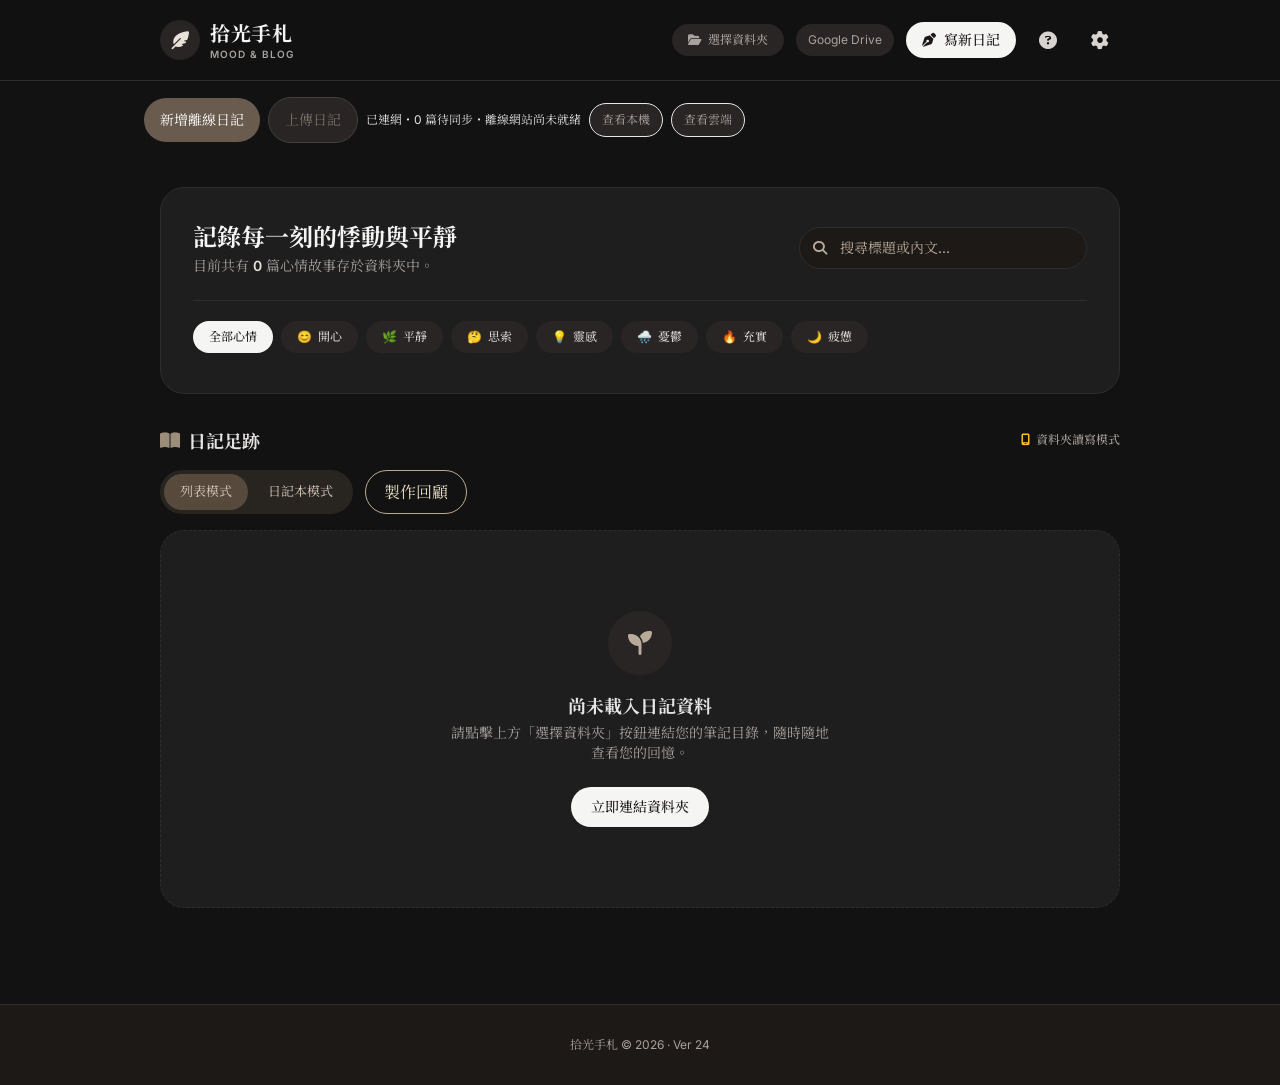
==== commit 78a39526: "Add files via upload" ====
--- a/index.html
+++ b/index.html
@@ -1,7 +1,7 @@
 <!DOCTYPE html>
 <html lang="zh-TW" class="h-full">
 <head>
-<link rel="manifest" href="manifest.webmanifest?v=23">
+<link rel="manifest" href="manifest.webmanifest?v=24">
     <meta charset="UTF-8">
     <meta name="viewport" content="width=device-width, initial-scale=1.0">
     
@@ -12,7 +12,7 @@
     <meta name="theme-color" content="#695b4e">
     <title>拾光手札 - MOOD & BLOG JOURNAL</title>
     <!-- Tailwind CSS CDN -->
-    <script src="./assets/tailwind.js?v=23"></script>
+    <script src="./assets/tailwind.js?v=24"></script>
     <script>
         tailwind.config = {
             darkMode: 'class',
@@ -46,7 +46,7 @@
     <link rel="preconnect" href="https://fonts.googleapis.com">
     <link rel="preconnect" href="https://fonts.gstatic.com" crossorigin>
     <link href="https://fonts.googleapis.com/css2?family=Inter:wght@300;400;500;600;700&family=Noto+Serif+TC:wght@400;600;700&display=swap" rel="stylesheet">
-    <link rel="stylesheet" href="./assets/fontawesome.css?v=23">
+    <link rel="stylesheet" href="./assets/fontawesome.css?v=24">
     <style>
         body {
             font-family: 'Inter', 'Noto Serif TC', sans-serif;
@@ -137,10 +137,10 @@
         .dark .system-record-tab[aria-selected="true"] { background:#d6c9bc;color:#292524; }
     button:focus-visible, a:focus-visible, select:focus-visible, input:focus-visible, textarea:focus-visible { outline:2px solid #9a8b7d; outline-offset:3px; }
     </style>
-<link rel="stylesheet" href="./weather.css?v=23">
-<script src="./photo-compression.js?v=23"></script>
-<script src="./moon-phase.js?v=23"></script>
-<link rel="stylesheet" href="./book-window.css?v=23"><link rel="stylesheet" href="./memories.css?v=23"></head>
+<link rel="stylesheet" href="./weather.css?v=24">
+<script src="./photo-compression.js?v=24"></script>
+<script src="./moon-phase.js?v=24"></script>
+<link rel="stylesheet" href="./book-window.css?v=24"><link rel="stylesheet" href="./memories.css?v=24"></head>
 <body class="h-full flex flex-col justify-between selection:bg-warm-200 dark:selection:bg-stone-700 transition-colors duration-300">
 
     <input type="file" id="directoryInput" webkitdirectory multiple hidden onchange="app.loadPostsFromFiles(event)">
@@ -247,7 +247,7 @@
     </button>
 
     <footer class="bg-warm-100 dark:bg-stone-900 border-t border-warm-200 dark:border-darkBorder mt-16 py-6 sm:py-8 text-center text-xs text-warm-500 dark:text-stone-400 transition-colors">
-        <p>拾光手札 &copy; 2026 · <span data-release-version>Ver 23</span></p>
+        <p>拾光手札 &copy; 2026 · <span data-release-version>Ver 24</span></p>
     </footer>
 
     <!-- 操作手冊 Modal -->
@@ -431,7 +431,7 @@
                         <button onclick="app.setViewMode('list')" id="viewListBtn" class="py-2.5 px-3 rounded-xl border text-xs font-medium transition-all flex items-center justify-center gap-1.5"><i class="fa-solid fa-list-ul"></i> 條列清單</button>
                     </div>
                 </div>
-                <p class="text-xs text-warm-500 dark:text-stone-400 text-center pt-2" data-release-version>Ver 23｜更新日期：2026-10-21</p>
+                <p class="text-xs text-warm-500 dark:text-stone-400 text-center pt-2" data-release-version>Ver 24｜更新日期：2026-10-21</p>
             </div>
         </div>
     </div>
@@ -998,7 +998,7 @@
                             try {
                                 if (!this.posts.includes(post)) continue;
                                 const path = post.driveCoverPath;
-                                post.coverPromise = this.driveRequest('files/' + post.driveImages[path] + '?alt=media&supportsAllDrives=true', {}, 'blob');
+                                post.coverPromise = this.readReadingPhoto ? this.readReadingPhoto(post,path) : this.driveRequest('files/' + post.driveImages[path] + '?alt=media&supportsAllDrives=true', {}, 'blob');
                                 const blob = await post.coverPromise;
                                 if (!this.posts.includes(post)) continue;
                                 if (!post.imagesMap[path]) post.imagesMap[path] = URL.createObjectURL(blob);
@@ -2122,7 +2122,7 @@
                         this.releasePostImages(fresh); fresh = null; this.cloudRefreshDeferred = true; return;
                     }
                     const old = this.drivePosts;
-                    const fingerprint = posts => JSON.stringify(posts.map(p => [p.id,p.folderName,p.yearFolder,p.driveNote?.modifiedTime,p.title,p.date,p.mood,p.category,p.content,p.driveImages]));
+                    const fingerprint = posts => JSON.stringify(posts.map(p => [p.id,p.folderName,p.yearFolder,p.driveNote?.modifiedTime,p.title,p.date,p.mood,p.category,p.content,p.driveImages,Object.entries(p.driveImageMeta||{}).map(([name,m])=>[name,m.md5Checksum||m.modifiedTime])]));
                     if (fingerprint(old) === fingerprint(fresh)) { this.releasePostImages(fresh); return; }
                     const posts = this.adoptDrivePosts(fresh);
                     this.posts = posts; fresh = null;
@@ -2366,14 +2366,15 @@
         }
 
     </script>
-    <script src="./folder-sync.js?v=23"></script>
-    <script src="./conflict-ui.js?v=23"></script>
-    <script src="./performance.js?v=23"></script>
-    <script src="./diagnostics.js?v=23"></script>
-    <script src="./lazy-photos.js?v=23"></script>
+    <script src="./folder-sync.js?v=24"></script>
+    <script src="./conflict-ui.js?v=24"></script>
+    <script src="./performance.js?v=24"></script>
+    <script src="./diagnostics.js?v=24"></script>
+    <script src="./lazy-photos.js?v=24"></script>
+    <script src="./drive-performance.js?v=24"></script>
     <script>
         const app = new BlogJournalApp();
     </script>
-<script src="./local-folder-loading.js?v=23"></script><script src="./local-folder-import.js?v=23"></script><script src="./journal-persistence.js?v=23"></script><script src="./photo-batch.js?v=23"></script><script src="./journal-book.js?v=23"></script><script src="./book-pagination.js?v=23"></script><script src="./book-home.js?v=23"></script><script src="./free-book-editor.js?v=23"></script><script src="./book-sync.js?v=23"></script><script src="./journal-conflicts.js?v=23"></script><script src="./journal-editor-bridge.js?v=23"></script><script src="./weather.js?v=23"></script>
-<script src="./book-window.js?v=23"></script><script src="./memory-film.js?v=23"></script><script src="./memories.js?v=23"></script></body>
+<script src="./local-folder-loading.js?v=24"></script><script src="./local-folder-import.js?v=24"></script><script src="./journal-persistence.js?v=24"></script><script src="./photo-batch.js?v=24"></script><script src="./journal-book.js?v=24"></script><script src="./book-pagination.js?v=24"></script><script src="./book-home.js?v=24"></script><script src="./free-book-editor.js?v=24"></script><script src="./book-sync.js?v=24"></script><script src="./journal-conflicts.js?v=24"></script><script src="./journal-editor-bridge.js?v=24"></script><script src="./weather.js?v=24"></script>
+<script src="./book-window.js?v=24"></script><script src="./memory-film.js?v=24"></script><script src="./memories.js?v=24"></script><script src="./photo-maintenance.js?v=24"></script></body>
 </html>
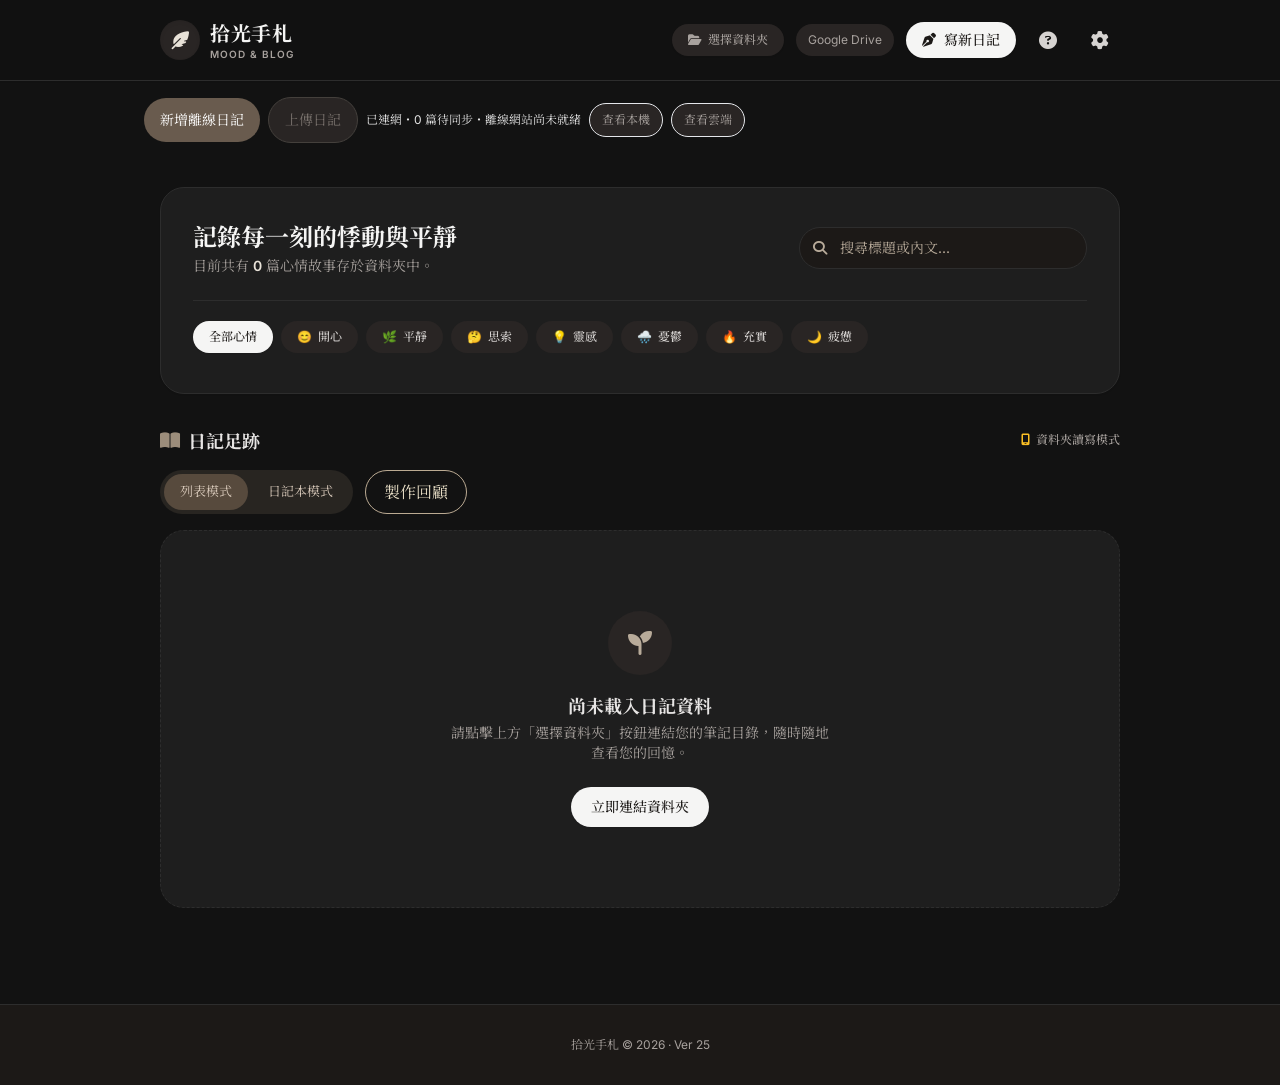
==== commit 99c00443: "發佈拾光手札 Ver 25：效能改善、手機固定尺寸與雙模式獨立排版" ====
--- a/index.html
+++ b/index.html
@@ -1,7 +1,7 @@
 <!DOCTYPE html>
 <html lang="zh-TW" class="h-full">
 <head>
-<link rel="manifest" href="manifest.webmanifest?v=24">
+<link rel="manifest" href="manifest.webmanifest?v=25">
     <meta charset="UTF-8">
     <meta name="viewport" content="width=device-width, initial-scale=1.0">
     
@@ -12,7 +12,7 @@
     <meta name="theme-color" content="#695b4e">
     <title>拾光手札 - MOOD & BLOG JOURNAL</title>
     <!-- Tailwind CSS CDN -->
-    <script src="./assets/tailwind.js?v=24"></script>
+    <script src="./assets/tailwind.js?v=25"></script>
     <script>
         tailwind.config = {
             darkMode: 'class',
@@ -46,7 +46,7 @@
     <link rel="preconnect" href="https://fonts.googleapis.com">
     <link rel="preconnect" href="https://fonts.gstatic.com" crossorigin>
     <link href="https://fonts.googleapis.com/css2?family=Inter:wght@300;400;500;600;700&family=Noto+Serif+TC:wght@400;600;700&display=swap" rel="stylesheet">
-    <link rel="stylesheet" href="./assets/fontawesome.css?v=24">
+    <link rel="stylesheet" href="./assets/fontawesome.css?v=25">
     <style>
         body {
             font-family: 'Inter', 'Noto Serif TC', sans-serif;
@@ -136,11 +136,27 @@
         .system-record-tab[aria-selected="true"] { background:#68594b;color:white; }
         .dark .system-record-tab[aria-selected="true"] { background:#d6c9bc;color:#292524; }
     button:focus-visible, a:focus-visible, select:focus-visible, input:focus-visible, textarea:focus-visible { outline:2px solid #9a8b7d; outline-offset:3px; }
+    
+    /* Mobile reading/editing: keep the viewport stable; photos retain their own controls. */
+    @media (any-pointer: coarse) {
+        #editorModal input:not([type="file"]):not([type="checkbox"]):not([type="radio"]),
+        #editorModal textarea, #editorModal select,
+        #bookWindow input:not([type="file"]), #bookWindow select { font-size:16px !important; }
+        #editorModal, #viewModal, #bookWindow { touch-action:pan-y; }
+        #bookWindow #bookHomeSpread,
+        #bookWindow #bookHomeSpread.book-home-zoomed,
+        #bookWindow #bookHomeSpread.book-home-zoomed * { touch-action:pan-y !important; }
+        #editorModal .book-paper-wrap { touch-action:pan-y; }
+        #bookWindow #bookHomeSpread .free-photo.free-selected,
+        #bookWindow #bookHomeSpread .free-photo button,
+        #editorModal .book-photo, #editorModal .book-photo-overlay button,
+        #editorModal .book-resize, #editorModal .book-rotate { touch-action:none !important; }
+    }
     </style>
-<link rel="stylesheet" href="./weather.css?v=24">
-<script src="./photo-compression.js?v=24"></script>
-<script src="./moon-phase.js?v=24"></script>
-<link rel="stylesheet" href="./book-window.css?v=24"><link rel="stylesheet" href="./memories.css?v=24"></head>
+<link rel="stylesheet" href="./weather.css?v=25">
+<script src="./photo-compression.js?v=25"></script>
+<script src="./moon-phase.js?v=25"></script>
+<link rel="stylesheet" href="./book-window.css?v=25"><link rel="stylesheet" href="./memories.css?v=25"></head>
 <body class="h-full flex flex-col justify-between selection:bg-warm-200 dark:selection:bg-stone-700 transition-colors duration-300">
 
     <input type="file" id="directoryInput" webkitdirectory multiple hidden onchange="app.loadPostsFromFiles(event)">
@@ -247,7 +263,7 @@
     </button>
 
     <footer class="bg-warm-100 dark:bg-stone-900 border-t border-warm-200 dark:border-darkBorder mt-16 py-6 sm:py-8 text-center text-xs text-warm-500 dark:text-stone-400 transition-colors">
-        <p>拾光手札 &copy; 2026 · <span data-release-version>Ver 24</span></p>
+        <p>拾光手札 &copy; 2026 · <span data-release-version>Ver 25</span></p>
     </footer>
 
     <!-- 操作手冊 Modal -->
@@ -267,7 +283,7 @@
                 <section class="space-y-2"><h4 class="font-bold text-sm">2．寫作與閱讀</h4><p>按「寫新日記」或筆尖新增，開啟文章後可編輯或刪除。選照片後自動壓縮，相簿原檔不變；透明圖片與動畫保留原格式。</p><p>搜尋與心情篩選涵蓋全部日記，每頁 12 篇。文字先顯示，照片接近閱讀位置再載入；失敗可重試。視窗按 X 或 Esc 關閉，關閉不會自動儲存。</p></section>
                 <section class="space-y-2"><h4 class="font-bold text-sm">3．離線與上傳</h4><p>先連網設定雲端資料夾，確認「離線網站已就緒」。離線可新增日記；已連接資料來源時改用「寫新日記」。</p><p>雲端寫作先存此裝置，網頁開著、連網且授權有效後上傳。「上傳日記」只處理待傳資料，不匯入整個本機列表。照片讀取失敗可在待傳區重新選取原照片，並匯出最新文字。</p><p><strong>清除網站資料前，先確認全部日記已同步。</strong>正常重新整理會保留待傳資料；無痕模式、換裝置或清除網站資料可能失去暫存。關閉網頁或鎖定手機後不保證背景上傳，也不保證離線可讀全部雲端日記。</p></section>
                 <section class="space-y-2"><h4 class="font-bold text-sm">4．本機與雲端同步</h4><p>兩邊連接後按「立即同步」，或在設定啟用自動同步；手機不需勾選。自動同步在儲存或恢復連線後執行，閱讀與編輯時暫緩。</p><p>衝突時可比較版本，選本機、雲端、兩版保留或稍後處理；覆寫前備份。背景不刪除，手動刪除逐篇確認。</p><p><strong>本機若是 Google Drive 電腦版的同步資料夾，請由電腦版同步，不要再執行拾光手札雙向同步。</strong>請保留 .shiguang-sync.json 與 .shiguang-backups；它們記錄對應與備份，也可能被電腦版上傳。</p></section>
-                <section class="space-y-2"><h4 class="font-bold text-sm">5．日記本模式</h4><p>以單指向左翻下一頁、向右翻上一頁，雙指保留縮放；放大後可移動內容，不滑動翻頁。先點照片再拖曳編排，原翻頁按鈕保留。雙頁模式由新到舊；奇數頁的補齊空白放在最前面，最後不留白。空白不計入日記頁數，也不會自動建立新日記。</p><p>點「日記本模式」開啟閱讀視窗；「關閉」會先保存並回到列表位置，電腦也可按 Esc。保存失敗時保留視窗；照片操作或其他對話框優先處理。點文字輸入；照片可拖曳、縮放、旋轉與調整前後，同篇可跨頁移動。文字過長或新增照片時可接續分頁，也能手動增刪頁及跳頁。</p><p>修改先快速保存至此裝置，停止操作約 10 秒後合併同步；手動立即同步可提早提交。上傳中可繼續編排，新修改將接續處理。「已保存至本機」表示本機完成；「等待雲端同步」仍未上傳，須看到「雲端同步完成」。失敗時保留頁面，依提示重試、匯出草稿或處理衝突。草稿與待傳只存在目前裝置，請勿清除網站資料。</p></section><details class="border border-warm-200 dark:border-darkBorder rounded-xl p-3"><summary class="cursor-pointer font-semibold">設定與問題排查</summary><div class="mt-3 space-y-2"><p>更換雲端資料夾：齒輪 → 修改網址 → 儲存設定 → 登入。待傳日記仍綁定原資料夾。</p><p>回到雲端頁面會背景更新，也可按「更新雲端列表」。上傳失敗請檢查網路、授權與資料夾編輯權限。</p><p>「系統紀錄」預設顯示操作結果，可切換效能診斷；兩者分別清除。衝突備份可另行查看、下載。</p><p>動態天象預設關閉，啟用後與外觀日夜連動；點「取得所在地天氣」才要求定位。</p><p><a href="./完整設定說明.html" target="_blank" rel="noopener" class="underline">Google Cloud 與部署設定說明</a></p></div></details>
+                <section class="space-y-2"><h4 class="font-bold text-sm">5．日記本模式</h4><p>以單指向左翻下一頁、向右翻上一頁，雙指保留縮放；放大後可移動內容，不滑動翻頁。先點照片再拖曳編排，原翻頁按鈕保留。雙頁模式由新到舊；奇數頁的補齊空白放在最前面，最後不留白。空白不計入日記頁數，也不會自動建立新日記。</p><p>列表與日記本各自保存照片排列及文字間距，實際文字內容共用；無法安全對應時保留原排版並提示。點「日記本模式」開啟閱讀視窗；「關閉」會先保存並回到列表位置，電腦也可按 Esc。保存失敗時保留視窗；照片操作或其他對話框優先處理。點文字輸入；照片可拖曳、縮放、旋轉與調整前後，同篇可跨頁移動。文字過長或新增照片時可接續分頁，也能手動增刪頁及跳頁。</p><p>修改先快速保存至此裝置，停止操作約 10 秒後合併同步；手動立即同步可提早提交。上傳中可繼續編排，新修改將接續處理。「已保存至本機」表示本機完成；「等待雲端同步」仍未上傳，須看到「雲端同步完成」。失敗時保留頁面，依提示重試、匯出草稿或處理衝突。草稿與待傳只存在目前裝置，請勿清除網站資料。</p></section><details class="border border-warm-200 dark:border-darkBorder rounded-xl p-3"><summary class="cursor-pointer font-semibold">設定與問題排查</summary><div class="mt-3 space-y-2"><p>更換雲端資料夾：齒輪 → 修改網址 → 儲存設定 → 登入。待傳日記仍綁定原資料夾。</p><p>回到雲端頁面會背景更新，也可按「更新雲端列表」。上傳失敗請檢查網路、授權與資料夾編輯權限。</p><p>「系統紀錄」預設顯示操作結果，可切換效能診斷；兩者分別清除。衝突備份可另行查看、下載。</p><p>動態天象預設關閉，啟用後與外觀日夜連動；點「取得所在地天氣」才要求定位。</p><p><a href="./完整設定說明.html" target="_blank" rel="noopener" class="underline">Google Cloud 與部署設定說明</a></p></div></details>
             </div>
             <div class="px-6 py-4 bg-warm-50/60 dark:bg-stone-900/50 border-t border-warm-100 dark:border-darkBorder flex items-center justify-end rounded-b-3xl">
                 <button onclick="app.closeManualModal()" class="px-6 py-2 bg-warm-800 hover:bg-warm-900 dark:bg-stone-100 dark:text-stone-900 text-warm-50 text-xs font-medium rounded-full transition-all shadow-sm">我知道了</button>
@@ -431,7 +447,7 @@
                         <button onclick="app.setViewMode('list')" id="viewListBtn" class="py-2.5 px-3 rounded-xl border text-xs font-medium transition-all flex items-center justify-center gap-1.5"><i class="fa-solid fa-list-ul"></i> 條列清單</button>
                     </div>
                 </div>
-                <p class="text-xs text-warm-500 dark:text-stone-400 text-center pt-2" data-release-version>Ver 24｜更新日期：2026-10-21</p>
+                <p class="text-xs text-warm-500 dark:text-stone-400 text-center pt-2" data-release-version>Ver 25｜更新日期：2026-11-03</p>
             </div>
         </div>
     </div>
@@ -1727,7 +1743,7 @@
                 finally { this.offlineSaving = false; }
             }
 
-            async ensureOfflineFile(id, name, parent, mimeType) {
+            async ensureOfflineFile(id, name, parent, mimeType, content = null) {
                 if(typeof id!=='string'||!id.trim())throw new Error('缺少已保存的雲端識別碼，停止建立以避免重複資料');
                 const read = async () => {
                     const file = await this.driveRequest('files/' + id + '?fields=id,trashed,parents,mimeType&supportsAllDrives=true');
@@ -1738,7 +1754,7 @@
                     return await read();
                 } catch (error) {
                     if (error.status !== 404) throw error;
-                    try { return await this.driveRequest('files?fields=id&supportsAllDrives=true', {method: 'POST', headers: {'Content-Type':'application/json'}, body: JSON.stringify({id, name, parents:[parent], mimeType})}); }
+                    try { if(content instanceof Blob && content.size<=5*1024*1024){const file=await this.driveUpload(parent,name,content,null,id);return {...file,contentUploaded:true};} return await this.driveRequest('files?fields=id&supportsAllDrives=true', {method: 'POST', headers: {'Content-Type':'application/json'}, body: JSON.stringify({id, name, parents:[parent], mimeType})}); }
                     catch (createError) {
                         if (createError.status !== 409 && !createError.retryable) throw createError;
                         // A lost response does not prove creation failed. Read the same reserved ID;
@@ -1807,19 +1823,14 @@
                                 const name = entry.date + '-' + entry.title.replace(/[\/\\?%*:|"<>]/g, '') + '-offline-' + entry.id.slice(0,8);
                                 this.setUploadStage('建立或確認日記資料夾');
                                 await this.ensureOfflineFile(entry.ids.folder, name, year.id, 'application/vnd.google-apps.folder');
-                                for (const [imageName, blob] of Object.entries(entry.images)) {
-                                    this.setUploadStage('建立或確認照片位置');
-                                    const location = await this.driveImageLocation(entry.ids.folder, imageName, entry);
-                                    await this.ensureOfflineFile(entry.ids.images[imageName], location.name, location.parent, blob.type || 'application/octet-stream');
-                                    this.setUploadStage('上傳照片內容');
-                                    await this.driveUpload(location.parent, location.name, blob, entry.ids.images[imageName]);
-                                }
+                                await this.uploadEntryPhotos(entry, entry.ids.folder, entry.ids.images);
                                 const mood = this.getMoodObj(entry.mood), category = this.getCategoryObj(entry.category);
                                 const markdown=JournalPersistence.serialize({...entry,journalId:entry.journalId || entry.id});
                                 this.setUploadStage('建立或確認日記文字檔');
-                                await this.ensureOfflineFile(entry.ids.note, 'note.md', entry.ids.folder, 'text/markdown');
+                                const noteBlob=new Blob([markdown],{type:'text/markdown'});
+                                const noteFile=await this.ensureOfflineFile(entry.ids.note,'note.md',entry.ids.folder,'text/markdown',noteBlob);
                                 this.setUploadStage('上傳日記文字');
-                                await this.driveUpload(entry.ids.folder, 'note.md', new Blob([markdown], {type:'text/markdown'}), entry.ids.note);
+                                if(!noteFile.contentUploaded)await this.driveUpload(entry.ids.folder,'note.md',noteBlob,entry.ids.note);
                                 entry.status = 'synced'; entry.error = ''; await this.finishSyncedEntry(entry); changed = true;
                             } catch (error) {
                                 entry.status='pending';
@@ -1836,8 +1847,8 @@
                         }
                         if (changed) {
                             // Refresh the list without closing a reader or an editor opened during upload.
-                            const posts = await this.fetchDrivePosts(this.driveRoot.id);
-                            const old = this.drivePosts;
+                            const posts = await this.refreshUploadedPosts();
+                            const old = (this.drivePosts || []).filter(post => !posts.includes(post));
                             this.drivePosts = posts;
                             if (this.sourceMode === 'drive') this.posts = posts;
                             if (this.viewPostId && old.some(p => p.id === this.viewPostId)) {
@@ -2111,6 +2122,9 @@
             }
 
             async refreshCloudListInBackground() {
+                const recent=this.lastUploadedListRefresh;
+                const delay=recent&&recent.root===this.driveRoot?.id&&recent.token===this.driveToken?15000-(Date.now()-recent.time):0;
+                if(delay>0){clearTimeout(this.cloudListTimer);this.cloudListTimer=setTimeout(()=>this.refreshCloudListInBackground(),delay+50);return {skipped:'剛完成同步，完整列表檢查延後',deferredMilliseconds:delay};}
                 if (this.cloudListBusy || this.driveBusy || this.offlineSyncing || this.folderSyncBusy || document.hidden || this.sourceMode !== 'drive' || !this.driveRoot || !this.driveToken || Date.now() >= this.driveExpires || !navigator.onLine) return;
                 if (['editorModal','viewModal'].some(id => !document.getElementById(id).classList.contains('hidden'))) { this.cloudRefreshDeferred = true; return; }
                 const root = this.driveRoot.id, token = this.driveToken;
@@ -2214,13 +2228,14 @@
                 return {parent, name: parts[parts.length - 1]};
             }
 
-            async driveUpload(parent, name, blob, existingId = null) {
+            async driveUpload(parent, name, blob, existingId = null, reservedId = null) {
                 let bytes;
                 try{
                     bytes=new Uint8Array(await blob.arrayBuffer());
                     if(!bytes.length || bytes.length!==blob.size)throw new Error('檔案內容不完整');
                 }catch(error){throw new Error('讀取上傳內容失敗：'+name+'；請重新選取照片，待傳文字仍保留');}
-                const metadata=existingId?{name}:{name,parents:[parent]};
+                if(reservedId&&(existingId||typeof reservedId!=='string'||!reservedId.trim()))throw Error('預留檔案識別碼無效');
+                const metadata=existingId?{name}:{name,parents:[parent],...(reservedId?{id:reservedId}:{})};
                 const boundary='shiguang_'+crypto.randomUUID();
                 const encoder=new TextEncoder();
                 const head=encoder.encode('--'+boundary+'\r\nContent-Type: application/json; charset=UTF-8\r\n\r\n'+JSON.stringify(metadata)+'\r\n--'+boundary+'\r\nContent-Type: '+(blob.type || 'application/octet-stream')+'\r\n\r\n');
@@ -2279,7 +2294,7 @@
                     entry.editImageIds ||= {};
                     const missing=Object.keys(entry.images).filter(name=>!entry.editImageIds[name]);
                     if(missing.length){const result=await this.driveRequest('files/generateIds?count='+missing.length+'&space=drive&type=files');if(!Array.isArray(result.ids)||result.ids.length!==missing.length||result.ids.some(id=>typeof id!=='string'||!id))throw new Error('未取得完整的照片識別碼，尚未建立雲端資料');missing.forEach((name,i)=>entry.editImageIds[name]=result.ids[i]);await this.offlineStore('put',entry);}
-                    for(const [name,blob] of Object.entries(entry.images)){this.setUploadStage('上傳修改照片');const location=await this.driveImageLocation(target.folderId,name,entry);await this.ensureOfflineFile(entry.editImageIds[name],location.name,location.parent,blob.type||'application/octet-stream');await this.driveUpload(location.parent,location.name,blob,entry.editImageIds[name]);}
+                    await this.uploadEntryPhotos(entry,target.folderId,entry.editImageIds);
                     const check=await this.driveRequest('files/'+target.noteId+'?fields=modifiedTime&supportsAllDrives=true');
                     if(check.modifiedTime!==target.version){entry.conflict=true;entry.remoteConflictContent=await this.driveRequest('files/'+target.noteId+'?alt=media&supportsAllDrives=true',{},'text');throw new Error('上傳期間雲端版本改變；修改已保留，請處理衝突');}
                     this.setUploadStage('上傳修改文字');
@@ -2366,15 +2381,15 @@
         }
 
     </script>
-    <script src="./folder-sync.js?v=24"></script>
-    <script src="./conflict-ui.js?v=24"></script>
-    <script src="./performance.js?v=24"></script>
-    <script src="./diagnostics.js?v=24"></script>
-    <script src="./lazy-photos.js?v=24"></script>
-    <script src="./drive-performance.js?v=24"></script>
+    <script src="./folder-sync.js?v=25"></script>
+    <script src="./conflict-ui.js?v=25"></script>
+    <script src="./performance.js?v=25"></script>
+    <script src="./diagnostics.js?v=25"></script>
+    <script src="./lazy-photos.js?v=25"></script>
+    <script src="./drive-performance.js?v=25"></script>
     <script>
         const app = new BlogJournalApp();
     </script>
-<script src="./local-folder-loading.js?v=24"></script><script src="./local-folder-import.js?v=24"></script><script src="./journal-persistence.js?v=24"></script><script src="./photo-batch.js?v=24"></script><script src="./journal-book.js?v=24"></script><script src="./book-pagination.js?v=24"></script><script src="./book-home.js?v=24"></script><script src="./free-book-editor.js?v=24"></script><script src="./book-sync.js?v=24"></script><script src="./journal-conflicts.js?v=24"></script><script src="./journal-editor-bridge.js?v=24"></script><script src="./weather.js?v=24"></script>
-<script src="./book-window.js?v=24"></script><script src="./memory-film.js?v=24"></script><script src="./memories.js?v=24"></script><script src="./photo-maintenance.js?v=24"></script></body>
+<script src="./local-folder-loading.js?v=25"></script><script src="./local-folder-import.js?v=25"></script><script src="./journal-persistence.js?v=25"></script><script src="./photo-batch.js?v=25"></script><script src="./journal-book.js?v=25"></script><script src="./book-pagination.js?v=25"></script><script src="./book-home.js?v=25"></script><script src="./free-book-editor.js?v=25"></script><script src="./book-sync.js?v=25"></script><script src="./journal-conflicts.js?v=25"></script><script src="./journal-editor-bridge.js?v=25"></script><script src="./weather.js?v=25"></script>
+<script src="./book-window.js?v=25"></script><script src="./memory-film.js?v=25"></script><script src="./memories.js?v=25"></script><script src="./photo-maintenance.js?v=25"></script><script src="./progressive-photos.js?v=25"></script><script src="./mobile-book-input.js?v=25"></script></body>
 </html>
